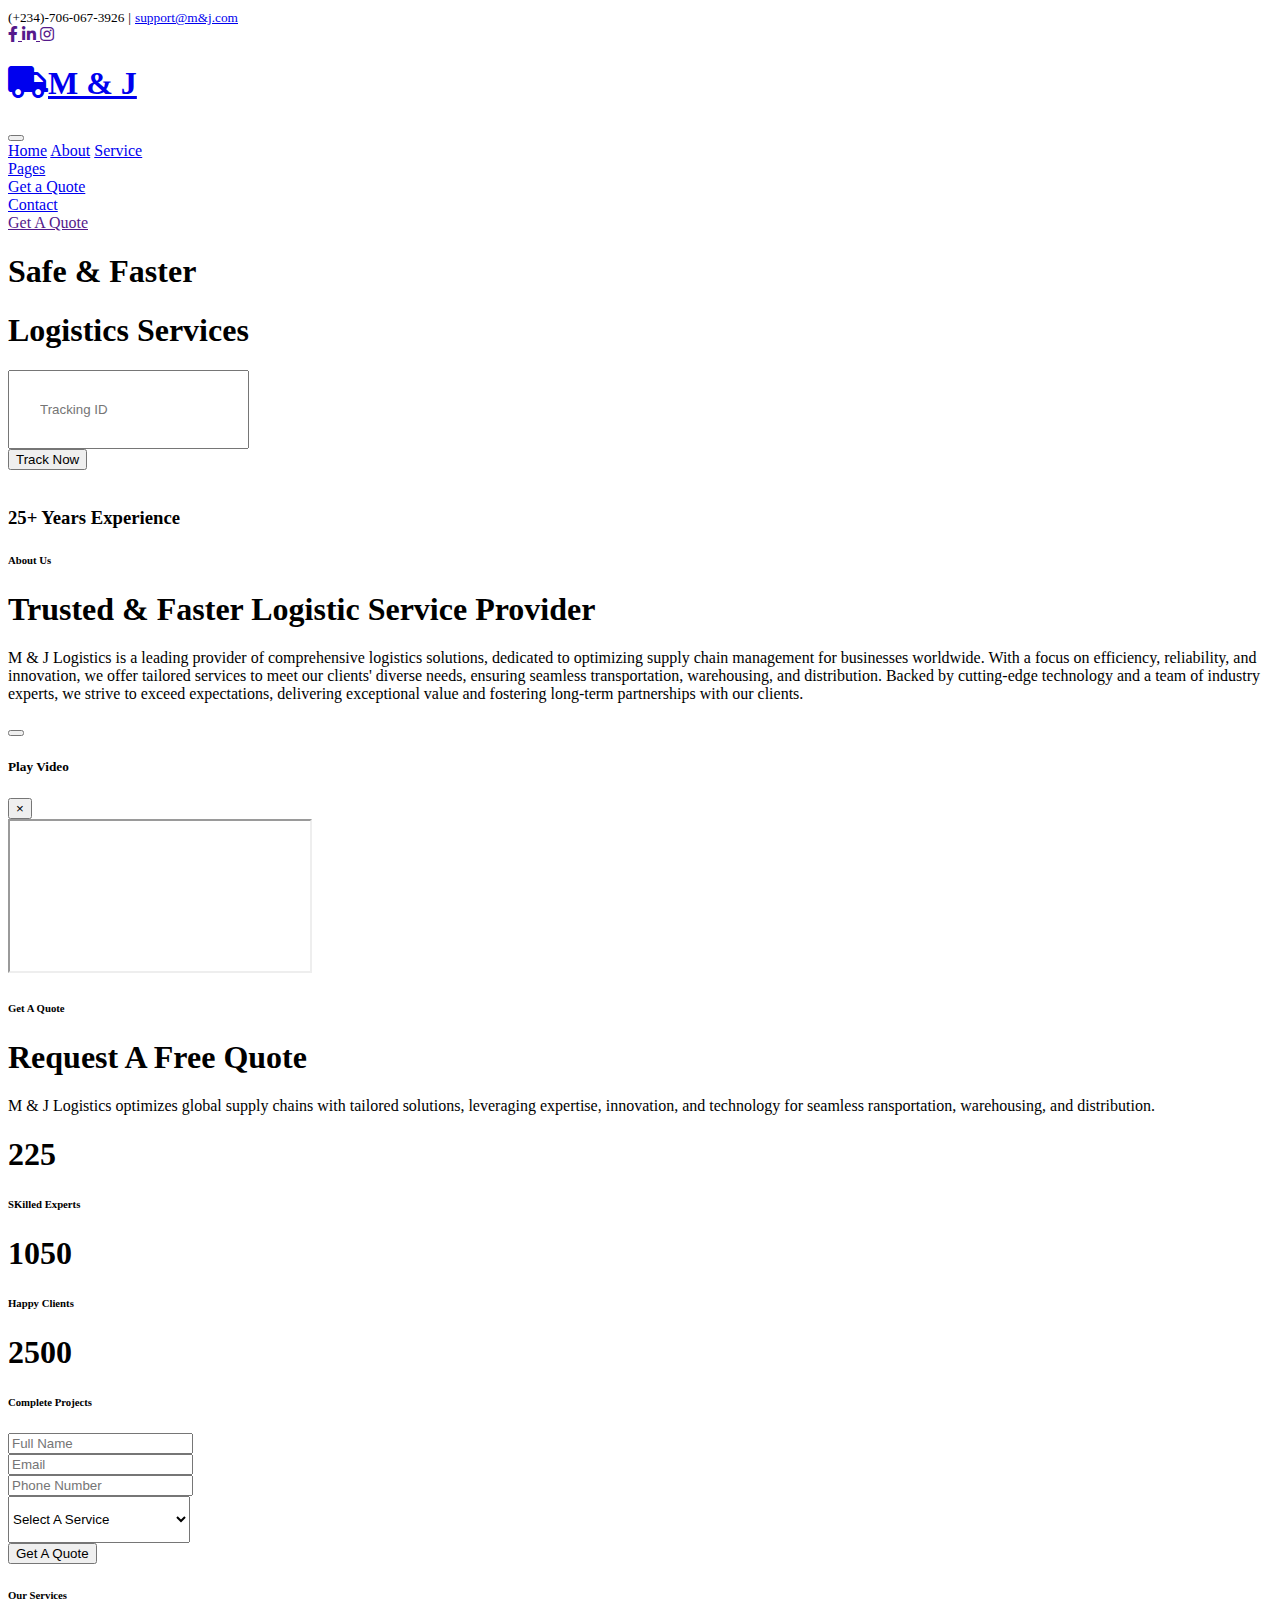
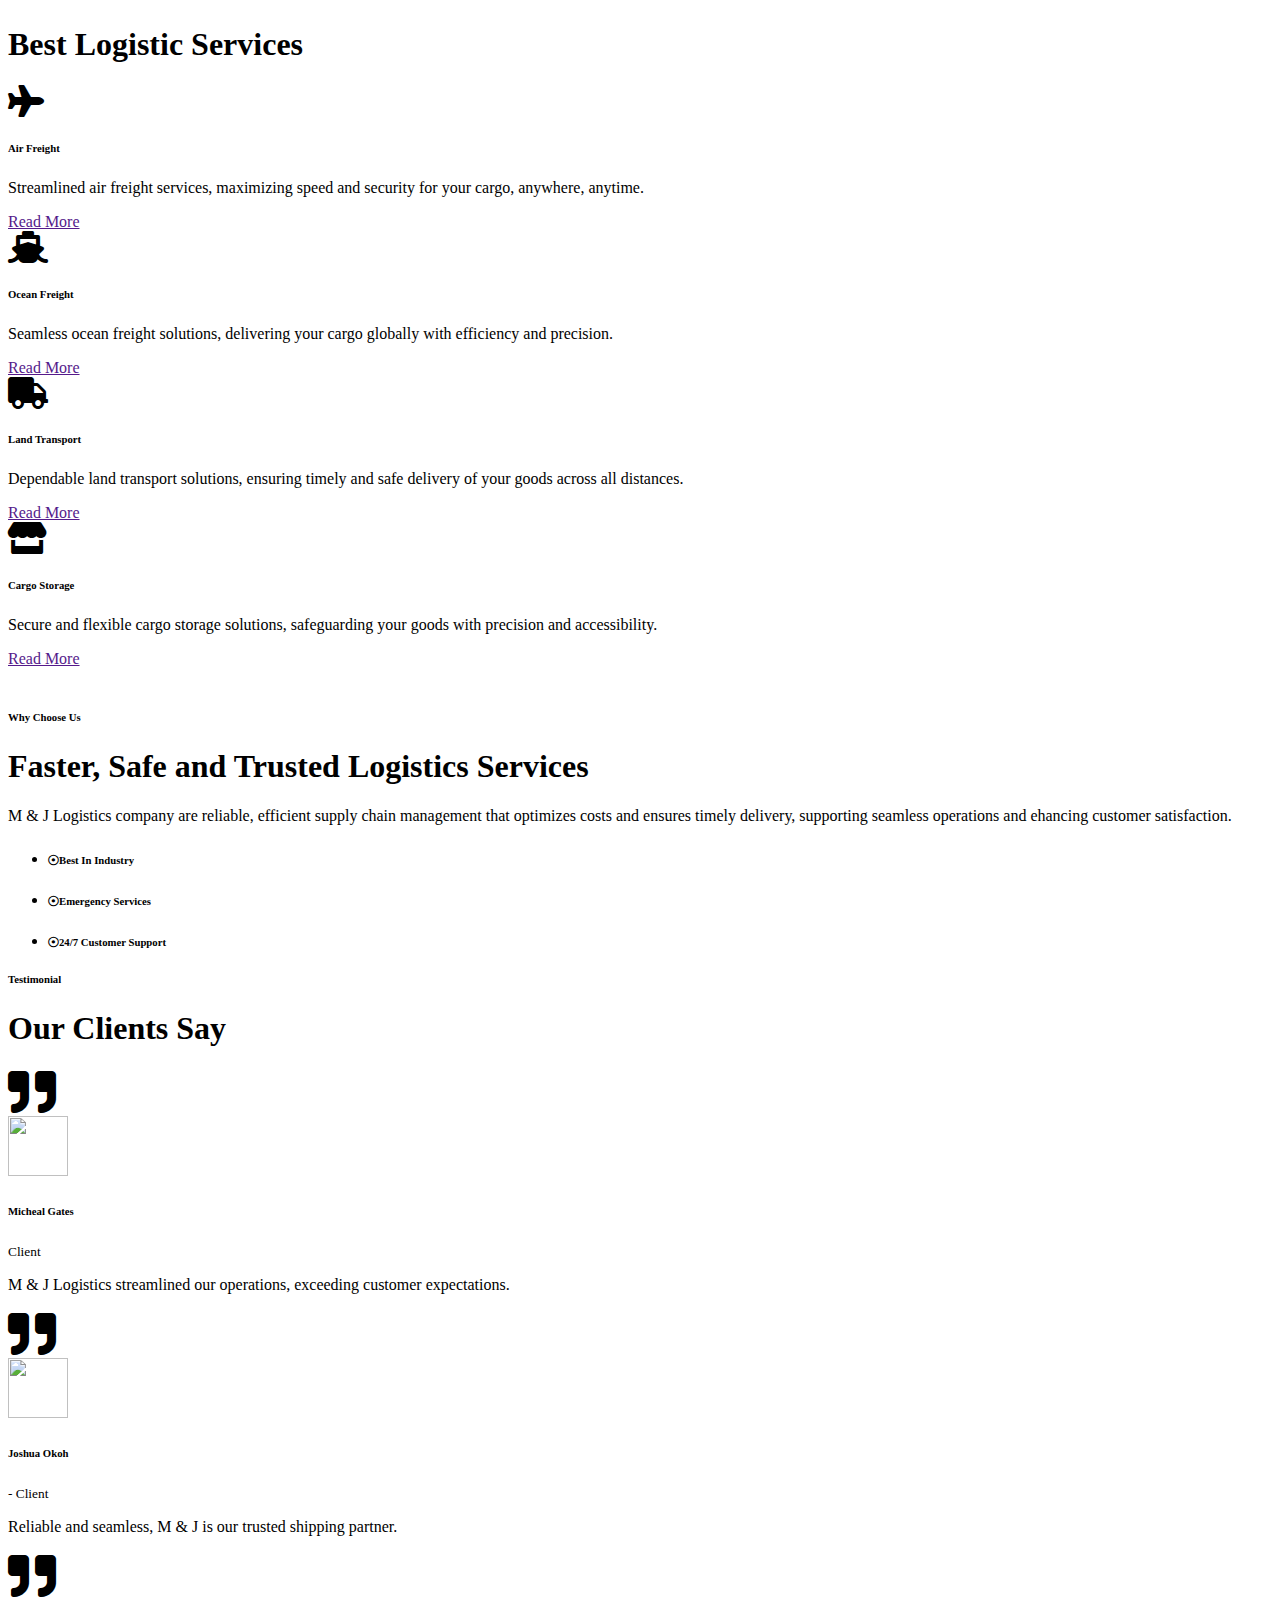
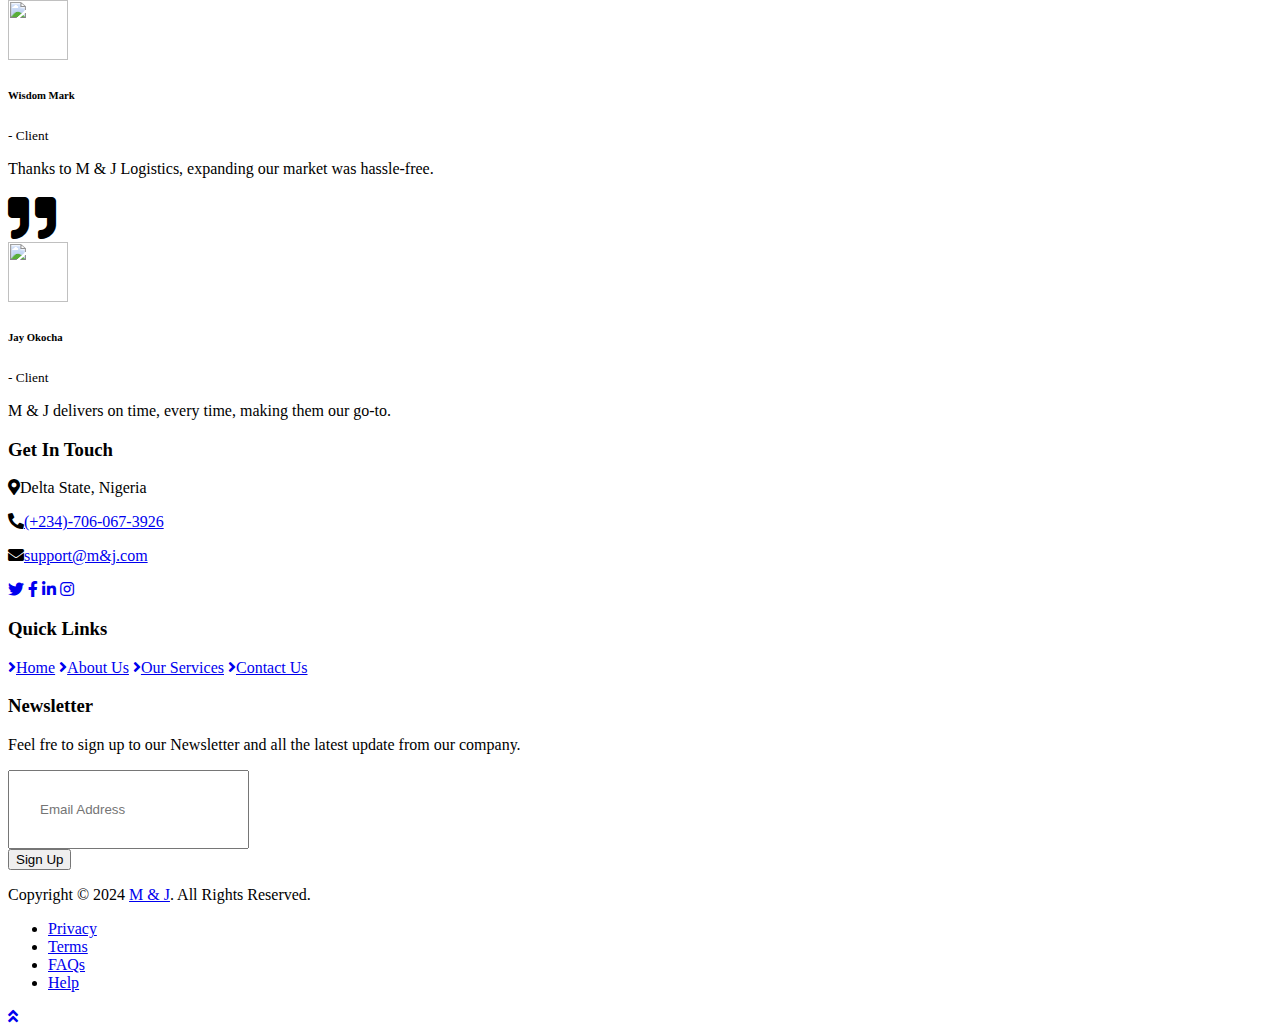
==== index.html @ b2fb5ee5 "Create index.html" ====
<!DOCTYPE html>
<html lang="en">

<head>
    <meta charset="utf-8">
    <title>M & J - Your most reliable Logistics Company</title>
    <meta content="width=device-width, initial-scale=1.0" name="viewport">
    <meta content="Free HTML Templates" name="keywords">
    <meta content="Free HTML Templates" name="description">

    <!-- Favicon -->
    <link href="img/favicon.ico" rel="icon">

    <!-- Google Web Fonts -->
    <link rel="preconnect" href="https://fonts.gstatic.com">
    <link href="https://fonts.googleapis.com/css2?family=Poppins:wght@100;200;300;400;500;600;700;800;900&display=swap" rel="stylesheet">

    <!-- Font Awesome -->
    <link href="https://cdnjs.cloudflare.com/ajax/libs/font-awesome/5.10.0/css/all.min.css" rel="stylesheet">

    <!-- Libraries Stylesheet -->
    <link href="lib/owlcarousel/assets/owl.carousel.min.css" rel="stylesheet">

    <!-- Customized Bootstrap Stylesheet -->
    <link href="css/style.css" rel="stylesheet">
</head>

<body>

    
    <!-- Topbar Start -->
    <div class="container-fluid bg-dark">
        <div class="row py-2 px-lg-5">
            <div class="col-lg-6 text-center text-lg-left mb-2 mb-lg-0">
                <div class="d-inline-flex align-items-center text-white">
                    <small><!--<i class="fa fa-phone-alt mr-2"></i>-->(+234)-706-067-3926</small>
                    <small class="px-3">|</small>
                    <small><!--<i class="fa fa-envelope mr-2"></i>--><a href="mailto:support@m&j.com">support@m&j.com</a></small>
                </div>
            </div>
            <div class="col-lg-6 text-center text-lg-right">
                <div class="d-inline-flex align-items-center">
                    <a class="text-white px-2" href="">
                        <i class="fab fa-facebook-f"></i>
                    </a>
                    <a class="text-white px-2" href="">
                        <i class="fab fa-linkedin-in"></i>
                    </a>
                    <a class="text-white px-2" href="">
                        <i class="fab fa-instagram"></i>
                    </a>
                    <!--<a class="text-white pl-2" href="">
                        <i class="fab fa-youtube"></i>
                    </a>-->
                </div>
            </div>
        </div>
    </div>
    <!-- Topbar End -->






    <!-- Navbar Start -->
    <div class="container-fluid p-0">
        <nav class="navbar navbar-expand-lg bg-light navbar-light py-3 py-lg-0 px-lg-5">
            <a href="index.html" class="navbar-brand ml-lg-3">
                <h1 class="m-0 display-5 text-uppercase text-primary"><i class="fa fa-truck mr-2"></i>M & J</h1>
            </a>
            <button type="button" class="navbar-toggler" data-toggle="collapse" data-target="#navbarCollapse">
                <span class="navbar-toggler-icon"></span>
            </button>
            <div class="collapse navbar-collapse justify-content-between px-lg-3" id="navbarCollapse">
                <div class="navbar-nav m-auto py-0">
                    <a href="index.html" class="nav-item nav-link active">Home</a>
                    <a href="about.html" class="nav-item nav-link">About</a>
                    <a href="service.html" class="nav-item nav-link">Service</a>
                    <div class="nav-item dropdown">
                        <a href="#" class="nav-link dropdown-toggle" data-toggle="dropdown">Pages</a>
                        <div class="dropdown-menu rounded-0 m-0">
                            <a href="quote.html" class="dropdown-item">Get a Quote</a>
                        </div>
                    </div>
                    <a href="contact.html" class="nav-item nav-link">Contact</a>
                </div>
                <a href="" class="btn btn-primary py-2 px-4 d-none d-lg-block">Get A Quote</a>
            </div>
        </nav>
    </div>
    <!-- Navbar End -->







    <!-- Header Start -->
    <div class="jumbotron jumbotron-fluid mb-5">
        <div class="container text-center py-5">
            <h1 class="text-primary mb-4">Safe & Faster</h1>
            <h1 class="text-white display-3 mb-5">Logistics Services</h1>
            <div class="mx-auto" style="width: 100%; max-width: 600px;">
                <div class="input-group">
                    <input type="text" class="form-control border-light" style="padding: 30px;" placeholder="Tracking ID">
                    <div class="input-group-append">
                        <button class="btn btn-primary px-3">Track Now</button>
                    </div>
                </div>
            </div>
        </div>
    </div>
    <!-- Header End -->





    

    <!-- About Start -->
    <div class="container-fluid py-5">
        <div class="container">
            <div class="row align-items-center">
                <div class="col-lg-5 pb-4 pb-lg-0">
                    <img class="img-fluid w-100" src="img/about.jpg" alt="">
                    <div class="bg-primary text-dark text-center p-4">
                        <h3 class="m-0">25+ Years Experience</h3>
                    </div>
                </div>
                <div class="col-lg-7">

                    <h6 class="text-primary text-uppercase font-weight-bold">About Us</h6>

                    <h1 class="mb-4">Trusted & Faster Logistic Service Provider</h1>

                    <p class="mb-4">M & J Logistics is a leading provider of comprehensive 
                        logistics solutions, dedicated to optimizing supply chain management 
                        for businesses worldwide. With a focus on efficiency, reliability, 
                        and innovation, we offer tailored services to meet our clients' 
                        diverse needs, ensuring seamless transportation, warehousing, and 
                        distribution. Backed by cutting-edge technology and a team of industry experts, 
                        we strive to exceed expectations, delivering exceptional value and fostering 
                        long-term partnerships with our clients.</p>

                    <div class="d-flex align-items-center pt-2">
                        <button type="button" class="btn-play" data-toggle="modal"
                            data-src="#" data-target="#videoModal">
                            <span></span>
                        </button>
                        <h5 class="font-weight-bold m-0 ml-4">Play Video</h5>
                    </div>
                    
                </div>
            </div>
        </div>
        <!-- Video Modal -->
        <div class="modal fade" id="videoModal" tabindex="-1" role="dialog" aria-labelledby="exampleModalLabel" aria-hidden="true">
            <div class="modal-dialog" role="document">
                <div class="modal-content">
                    <div class="modal-body">
                        <button type="button" class="close" data-dismiss="modal" aria-label="Close">
                            <span aria-hidden="true">&times;</span>
                        </button>        
                        <!-- 16:9 aspect ratio -->
                        <div class="embed-responsive embed-responsive-16by9">
                            <iframe class="embed-responsive-item" src="" id="video"  allowscriptaccess="always" allow="autoplay"></iframe>
                        </div>
                    </div>
                </div>
            </div>
        </div>
    </div>
    <!-- About End -->






    <!--  Quote Request Start -->
    <div class="container-fluid bg-secondary my-5">
        <div class="container">
            <div class="row align-items-center">
                <div class="col-lg-7 py-5 py-lg-0">
                    <h6 class="text-primary text-uppercase font-weight-bold">Get A Quote</h6>
                    <h1 class="mb-4">Request A Free Quote</h1>
                    <p class="mb-4">M & J Logistics optimizes global supply chains with tailored 
                        solutions, leveraging expertise, innovation, and technology for seamless 
                        ransportation, warehousing, and distribution.</p>
                    <div class="row">
                        <div class="col-sm-4">
                            <h1 class="text-primary mb-2" data-toggle="counter-up">225</h1>
                            <h6 class="font-weight-bold mb-4">SKilled Experts</h6>
                        </div>
                        <div class="col-sm-4">
                            <h1 class="text-primary mb-2" data-toggle="counter-up">1050</h1>
                            <h6 class="font-weight-bold mb-4">Happy Clients</h6>
                        </div>
                        <div class="col-sm-4">
                            <h1 class="text-primary mb-2" data-toggle="counter-up">2500</h1>
                            <h6 class="font-weight-bold mb-4">Complete Projects</h6>
                        </div>
                    </div>
                </div>
                <div class="col-lg-5">
                    <div class="bg-primary py-5 px-4 px-sm-5">
                        <form class="py-5">
                            <div class="form-group">
                                <input type="text" class="form-control border-0 p-4" placeholder="Full Name" required="required" />
                            </div>
                            <div class="form-group">
                                <input type="email" class="form-control border-0 p-4" placeholder="Email" required="required" />
                            </div>
                            <div class="form-group">
                                <input type="number" class="form-control border-0 p-4" placeholder="Phone Number" required="required" />
                            </div>
                            <div class="form-group">
                                <select class="custom-select border-0 px-4" style="height: 47px;">
                                    <option selected>Select A Service</option>
                                    <option value="1">Transportation Managment</option>
                                    <option value="2">Warehousing and Storage</option>
                                    <option value="3">Investory Management </option>
                                    <option value="4">Suplly Chain Consulting</option>
                                    <option value="5">Customer Brokerage</option>
                                    <option value="6">Freight Forwarding</option>
                                    <option value="7">Packaging & Logistics</option>
                                    <option value="8">Technology solutions</option>
                                    
                                </select>
                            </div>
                            <div>
                                <button class="btn btn-dark btn-block border-0 py-3" type="submit">Get A Quote</button>
                            </div>
                        </form>
                    </div>
                </div>
            </div>
        </div>
    </div>
    <!-- Quote Request Start -->







    <!-- Services Start -->
    <div class="container-fluid pt-5">
        <div class="container">
            <div class="text-center pb-2">
                <h6 class="text-primary text-uppercase font-weight-bold">Our Services</h6>
                <h1 class="mb-4">Best Logistic Services</h1>
            </div>
            <div class="row pb-3">
                <div class="col-lg-3 col-md-6 text-center mb-5">
                    <div class="d-flex align-items-center justify-content-center bg-primary mb-4 p-4">
                        <i class="fa fa-2x fa-plane text-dark pr-3"></i>
                        <h6 class="text-white font-weight-medium m-0">Air Freight</h6>
                    </div>
                    <p>Streamlined air freight services, maximizing speed and security for your cargo, anywhere, anytime.</p>
                    <a class="border-bottom text-decoration-none" href="">Read More</a>
                </div>
                <div class="col-lg-3 col-md-6 text-center mb-5">
                    <div class="d-flex align-items-center justify-content-center bg-primary mb-4 p-4">
                        <i class="fa fa-2x fa-ship text-dark pr-3"></i>
                        <h6 class="text-white font-weight-medium m-0">Ocean Freight</h6>
                    </div>
                    <p>Seamless ocean freight solutions, delivering your cargo globally with efficiency and precision.</p>
                    <a class="border-bottom text-decoration-none" href="">Read More</a>
                </div>
                <div class="col-lg-3 col-md-6 text-center mb-5">
                    <div class="d-flex align-items-center justify-content-center bg-primary mb-4 p-4">
                        <i class="fa fa-2x fa-truck text-dark pr-3"></i>
                        <h6 class="text-white font-weight-medium m-0">Land Transport</h6>
                    </div>
                    <p>Dependable land transport solutions, ensuring timely and safe delivery of your goods across all distances.</p>
                    <a class="border-bottom text-decoration-none" href="">Read More</a>
                </div>
                <div class="col-lg-3 col-md-6 text-center mb-5">
                    <div class="d-flex align-items-center justify-content-center bg-primary mb-4 p-4">
                        <i class="fa fa-2x fa-store text-dark pr-3"></i>
                        <h6 class="text-white font-weight-medium m-0">Cargo Storage</h6>
                    </div>
                    <p>Secure and flexible cargo storage solutions, safeguarding your goods with precision and accessibility.</p>
                    <a class="border-bottom text-decoration-none" href="">Read More</a>
                </div>
            </div>
        </div>
    </div>
    <!-- Services End -->






    <!-- Features Start -->
    <div class="container-fluid bg-secondary my-5">
        <div class="container">
            <div class="row align-items-center">
                <div class="col-lg-5">
                    <img class="img-fluid w-100" src="img/feature.jpg" alt="">
                </div>
                <div class="col-lg-7 py-5 py-lg-0">
                    <h6 class="text-primary text-uppercase font-weight-bold">Why Choose Us</h6>
                    <h1 class="mb-4">Faster, Safe and Trusted Logistics Services</h1>
                    <p class="mb-4"> M & J Logistics company are reliable, efficient supply chain management that
                        optimizes costs and ensures timely delivery, supporting seamless operations and ehancing customer 
                        satisfaction.
                    </p>
                    <ul class="list-inline">
                        <li><h6><i class="far fa-dot-circle text-primary mr-3"></i>Best In Industry</h6>
                        <li><h6><i class="far fa-dot-circle text-primary mr-3"></i>Emergency Services</h6></li>
                        <li><h6><i class="far fa-dot-circle text-primary mr-3"></i>24/7 Customer Support</h6></li>
                    </ul>
                    <!--<a href="#" class="btn btn-primary mt-3 py-2 px-4">Learn More</a>-->
                </div>
            </div>
        </div>
    </div>
    <!-- Features End -->






    <!-- Testimonial Start -->
    <div class="container-fluid py-5">
        <div class="container">
            <div class="text-center pb-2">
                <h6 class="text-primary text-uppercase font-weight-bold">Testimonial</h6>
                <h1 class="mb-4">Our Clients Say</h1>
            </div>
            <div class="owl-carousel testimonial-carousel">
                <div class="position-relative bg-secondary p-4">
                    <i class="fa fa-3x fa-quote-right text-primary position-absolute" style="top: -6px; right: 0;"></i>
                    <div class="d-flex align-items-center mb-3">
                        <img class="img-fluid rounded-circle" src="img/testimonial-1.jpg" style="width: 60px; height: 60px;" alt="">
                        <div class="ml-3">
                            <h6 class="font-weight-semi-bold m-0">Micheal Gates</h6>
                            <small>Client</small>
                        </div>
                    </div>
                    <p class="m-0">M & J Logistics streamlined our operations, exceeding customer expectations.</p>
                </div>
                <div class="position-relative bg-secondary p-4">
                    <i class="fa fa-3x fa-quote-right text-primary position-absolute" style="top: -6px; right: 0;"></i>
                    <div class="d-flex align-items-center mb-3">
                        <img class="img-fluid rounded-circle" src="img/testimonial-2.jpg" style="width: 60px; height: 60px;" alt="">
                        <div class="ml-3">
                            <h6 class="font-weight-semi-bold m-0">Joshua Okoh</h6>
                            <small>- Client</small>
                        </div>
                    </div>
                    <p class="m-0">Reliable and seamless, M & J is our trusted shipping partner.</p>
                </div>
                <div class="position-relative bg-secondary p-4">
                    <i class="fa fa-3x fa-quote-right text-primary position-absolute" style="top: -6px; right: 0;"></i>
                    <div class="d-flex align-items-center mb-3">
                        <img class="img-fluid rounded-circle" src="img/testimonial-3.jpg" style="width: 60px; height: 60px;" alt="">
                        <div class="ml-3">
                            <h6 class="font-weight-semi-bold m-0">Wisdom Mark</h6>
                            <small>- Client</small>
                        </div>
                    </div>
                    <p class="m-0">Thanks to M & J Logistics, expanding our market was hassle-free.</p>
                </div>
                <div class="position-relative bg-secondary p-4">
                    <i class="fa fa-3x fa-quote-right text-primary position-absolute" style="top: -6px; right: 0;"></i>
                    <div class="d-flex align-items-center mb-3">
                        <img class="img-fluid rounded-circle" src="img/testimonial-4.jpg" style="width: 60px; height: 60px;" alt="">
                        <div class="ml-3">
                            <h6 class="font-weight-semi-bold m-0">Jay Okocha</h6>
                            <small>- Client</small>
                        </div>
                    </div>
                    <p class="m-0">M & J delivers on time, every time, making them our go-to.</p>
                </div>
            </div>
        </div>
    </div>
    <!-- Testimonial End -->







    <!-- Footer Start -->
    <div class="container-fluid bg-dark text-white mt-5 py-5 px-sm-3 px-md-5">
        <div class="row pt-5">
            <div class="col-lg-7 col-md-6">
                <div class="row">
                    <div class="col-md-6 mb-5">
                        <h3 class="text-primary mb-4">Get In Touch</h3>
                        <p><i class="fa fa-map-marker-alt mr-2"></i>Delta State, Nigeria</p>
                        <p><i class="fa fa-phone-alt mr-2"></i><a href="tel:(+234)-706-067-3926">(+234)-706-067-3926</a></p>
                        <p><i class="fa fa-envelope mr-2"></i><a href="mailto:support@m&j.com">support@m&j.com</a></p>
                        <div class="d-flex justify-content-start mt-4">
                            <a class="btn btn-outline-light btn-social mr-2" href="#"><i class="fab fa-twitter"></i></a>
                            <a class="btn btn-outline-light btn-social mr-2" href="#"><i class="fab fa-facebook-f"></i></a>
                            <a class="btn btn-outline-light btn-social mr-2" href="#"><i class="fab fa-linkedin-in"></i></a>
                            <a class="btn btn-outline-light btn-social" href="#"><i class="fab fa-instagram"></i></a>
                        </div>
                    </div>
                    <div class="col-md-6 mb-5">
                        <h3 class="text-primary mb-4">Quick Links</h3>
                        <div class="d-flex flex-column justify-content-start">
                            <a class="text-white mb-2" href="index.html"><i class="fa fa-angle-right mr-2"></i>Home</a>
                            <a class="text-white mb-2" href="about.html"><i class="fa fa-angle-right mr-2"></i>About Us</a>
                            <a class="text-white mb-2" href="service.html"><i class="fa fa-angle-right mr-2"></i>Our Services</a>
                            <a class="text-white" href="contact.html"><i class="fa fa-angle-right mr-2"></i>Contact Us</a>
                        </div>
                    </div>
                </div>
            </div>
            <div class="col-lg-5 col-md-6 mb-5">
                <h3 class="text-primary mb-4">Newsletter</h3>
                <p>Feel fre to sign up to our Newsletter and all the latest update from our company.</p>
                <div class="w-100">
                    <div class="input-group">
                        <input type="text" class="form-control border-light" style="padding: 30px;" placeholder="Email Address">
                        <div class="input-group-append">
                            <button class="btn btn-primary px-4">Sign Up</button>
                        </div>
                    </div>
                </div>
            </div>
        </div>
    </div>

    <div class="container-fluid bg-dark text-white border-top py-4 px-sm-3 px-md-5" style="border-color: #3E3E4E !important;">
        <div class="row">
            <div class="col-lg-6 text-center text-md-left mb-3 mb-md-0">
                <p class="m-0 text-white">Copyright &copy; 2024 <a href="index.html">M & J</a>. All Rights Reserved. 
                </p>
            </div>
            <div class="col-lg-6 text-center text-md-right">
                <ul class="nav d-inline-flex">
                    <li class="nav-item">
                        <a class="nav-link text-white py-0" href="#">Privacy</a>
                    </li>
                    <li class="nav-item">
                        <a class="nav-link text-white py-0" href="#">Terms</a>
                    </li>
                    <li class="nav-item">
                        <a class="nav-link text-white py-0" href="#">FAQs</a>
                    </li>
                    <li class="nav-item">
                        <a class="nav-link text-white py-0" href="#">Help</a>
                    </li>
                </ul>
            </div>
        </div>
    </div>
    <!-- Footer End -->









    <!-- Back to Top -->
    <a href="#" class="btn btn-lg btn-primary back-to-top"><i class="fa fa-angle-double-up"></i></a>


    <!-- JavaScript Libraries -->
    <script src="https://code.jquery.com/jquery-3.4.1.min.js"></script>
    <script src="https://stackpath.bootstrapcdn.com/bootstrap/4.4.1/js/bootstrap.bundle.min.js"></script>
    <script src="lib/easing/easing.min.js"></script>
    <script src="lib/waypoints/waypoints.min.js"></script>
    <script src="lib/counterup/counterup.min.js"></script>
    <script src="lib/owlcarousel/owl.carousel.min.js"></script>

    <!-- Contact Javascript File -->
    <script src="mail/jqBootstrapValidation.min.js"></script>
    <script src="mail/contact.js"></script>

    <!-- Template Javascript -->
    <script src="js/main.js"></script>
</body>

</html>
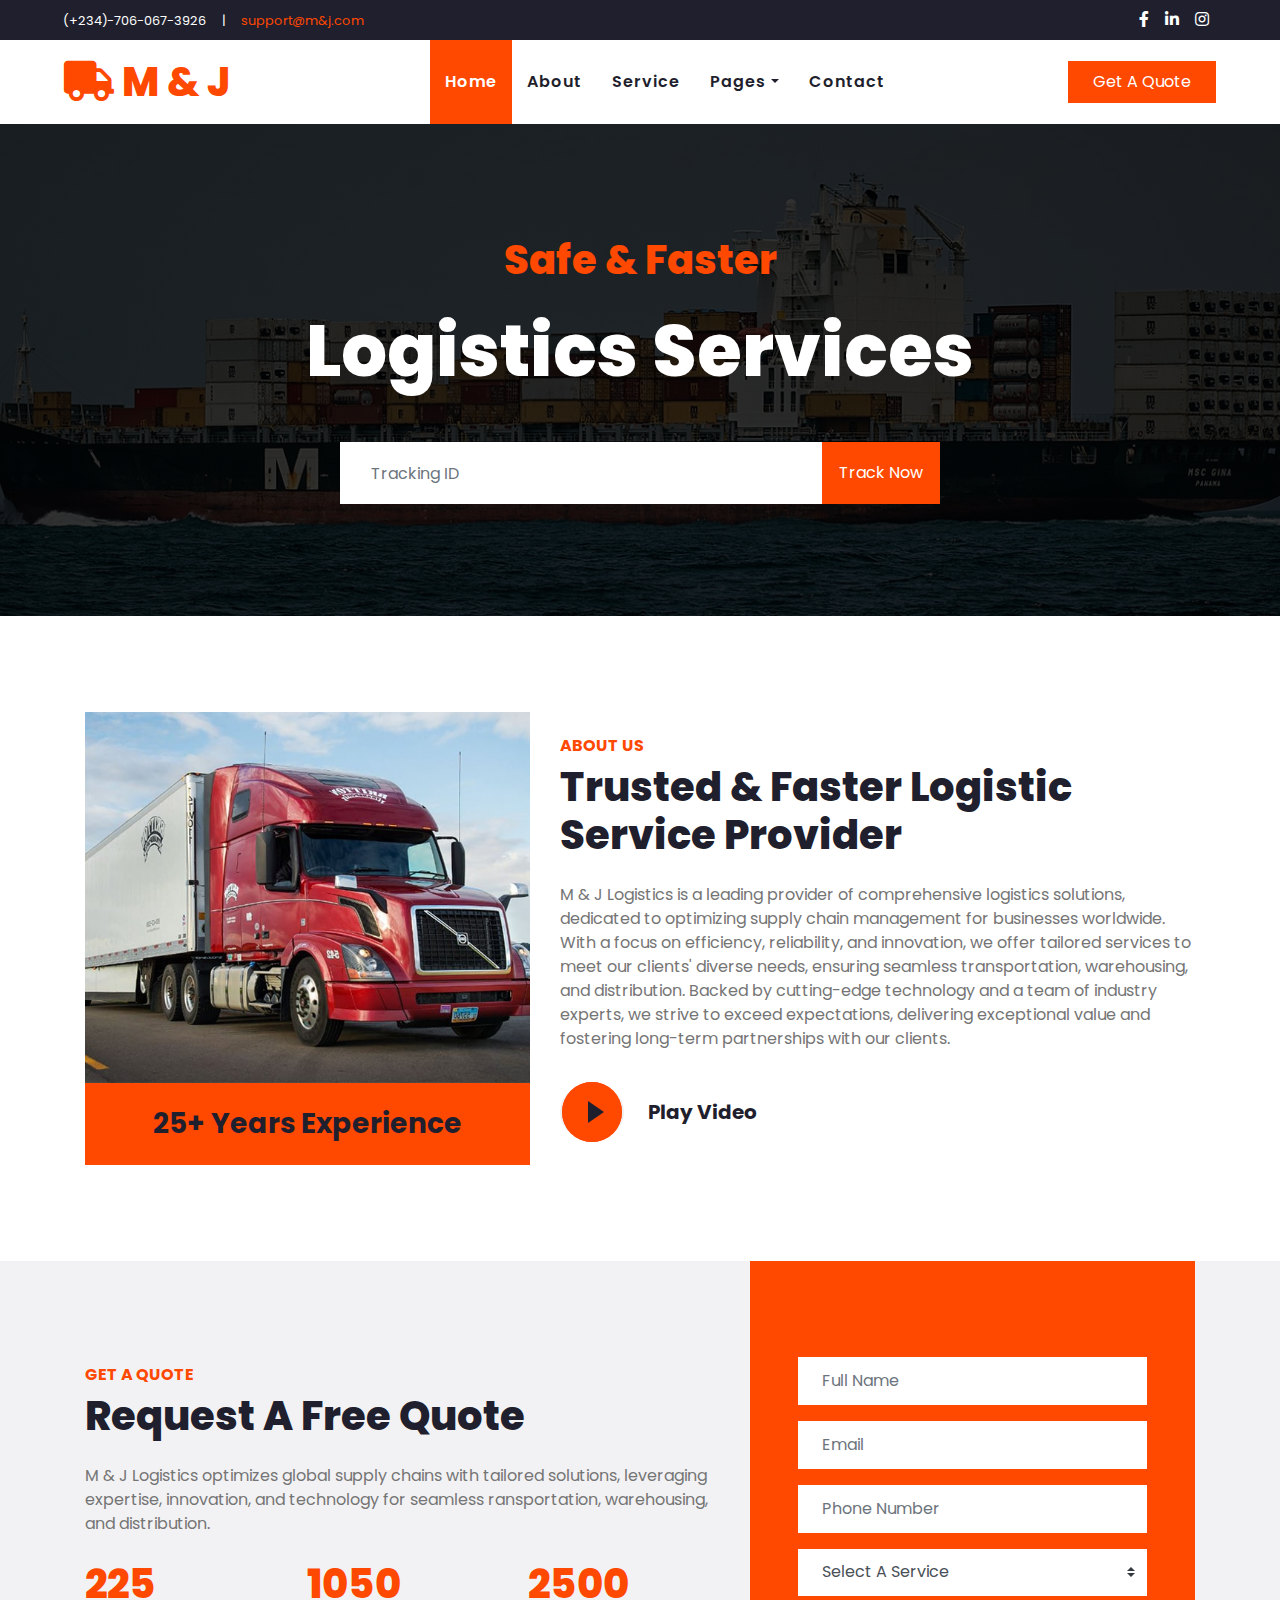
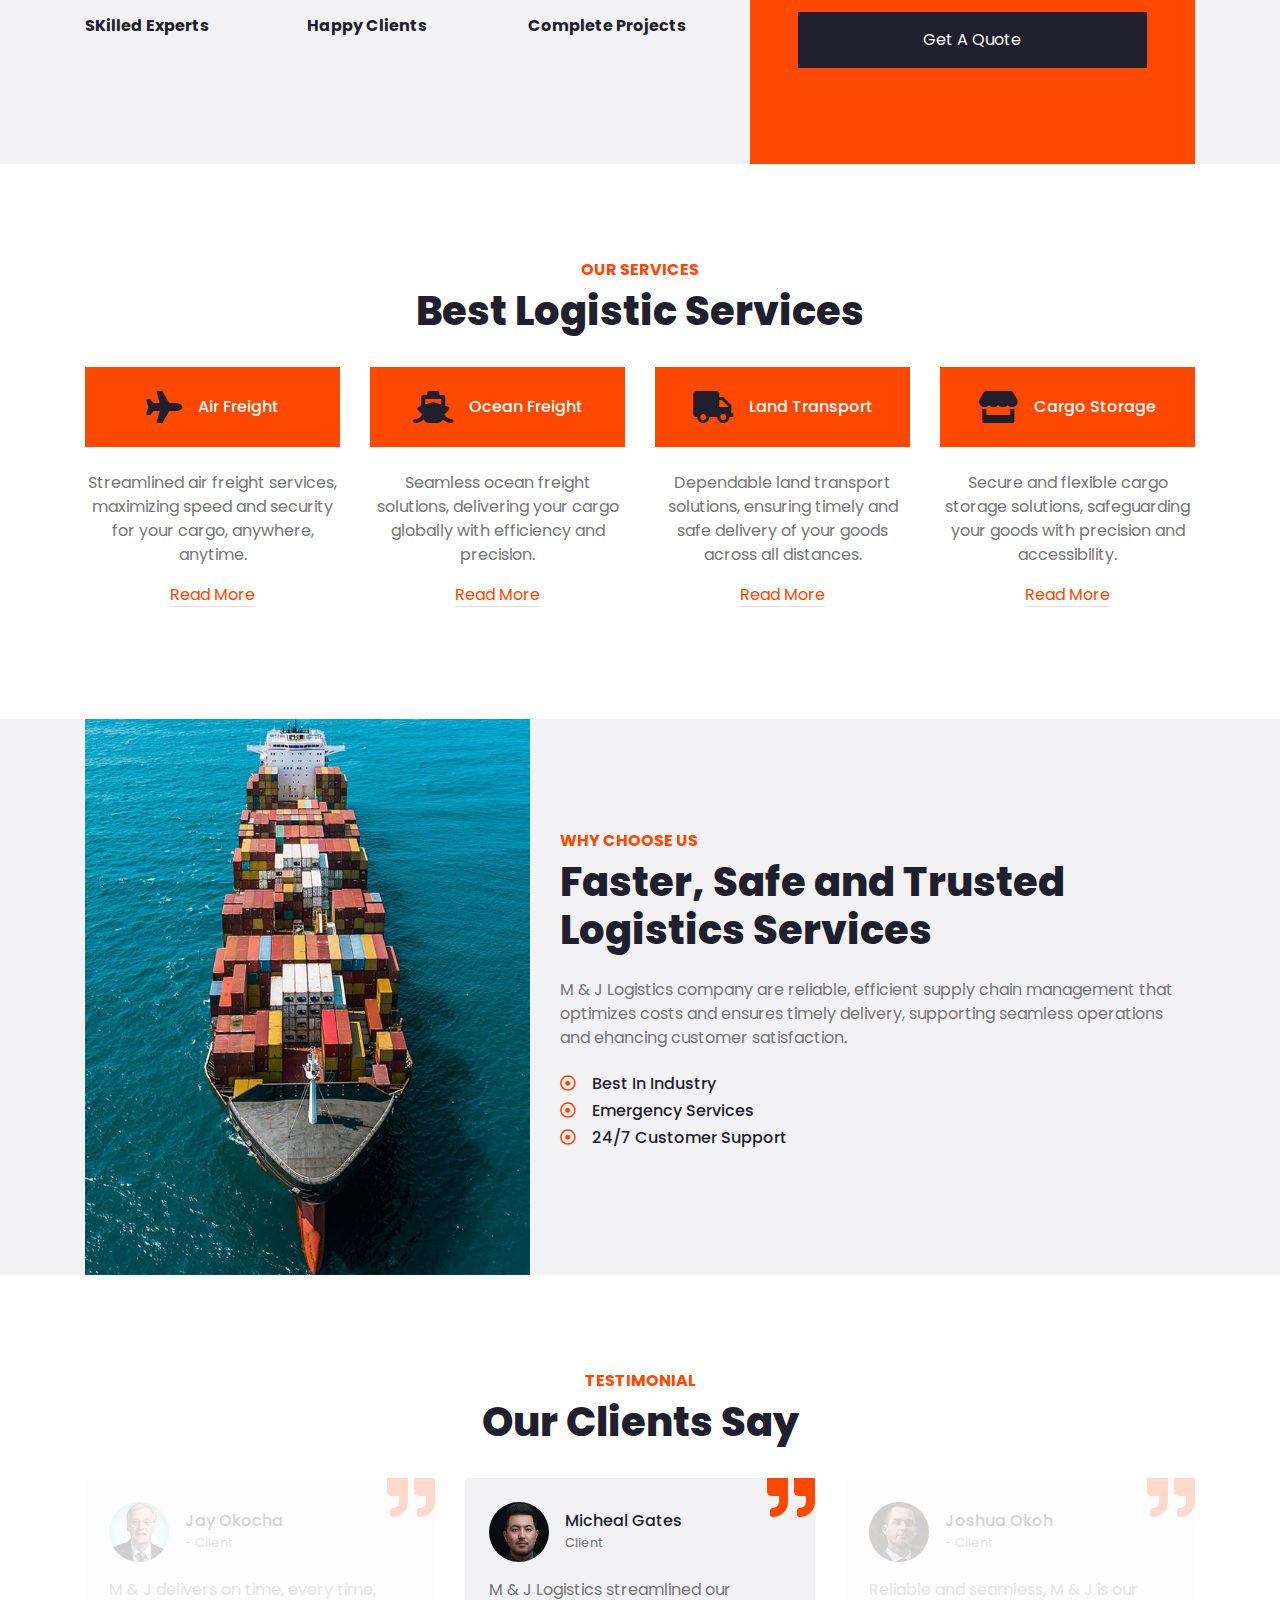
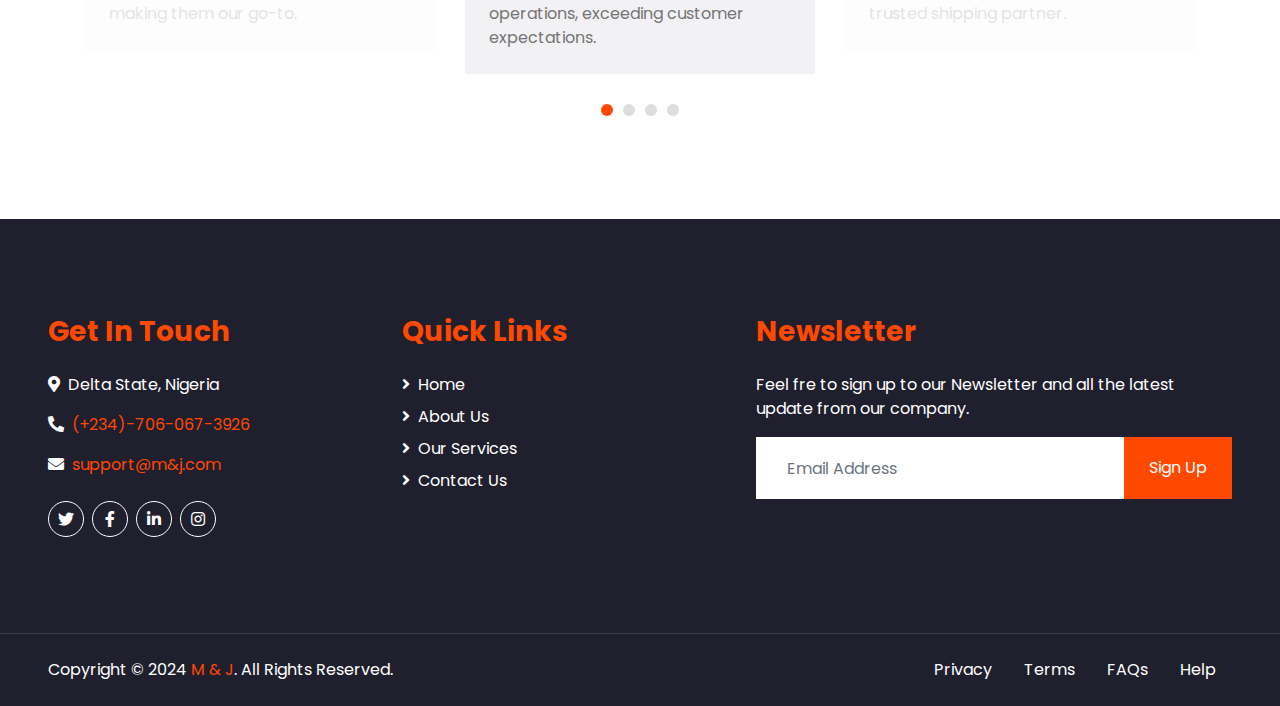
==== commit 380ac0cc: "Update index.html" ====
--- a/index.html
+++ b/index.html
@@ -5,8 +5,8 @@
     <meta charset="utf-8">
     <title>M & J - Your most reliable Logistics Company</title>
     <meta content="width=device-width, initial-scale=1.0" name="viewport">
-    <meta content="Free HTML Templates" name="keywords">
-    <meta content="Free HTML Templates" name="description">
+    <meta content="Reliable Logistics Company" name="keywords">
+    <meta content="Reliable Logistics Company" name="description">
 
     <!-- Favicon -->
     <link href="img/favicon.ico" rel="icon">
--- a/css/style.css
+++ b/css/style.css
@@ -0,0 +1,9699 @@
+:root {
+  --blue: #007bff;
+  --indigo: #6610f2;
+  --purple: #6f42c1;
+  --pink: #e83e8c;
+  --red: #dc3545;
+  --orange: #fd7e14;
+  --yellow: #ffc107;
+  --green: #28a745;
+  --teal: #20c997;
+  --cyan: #17a2b8;
+  --white: #fff;
+  --gray: #6c757d;
+  --gray-dark: #343a40;
+  --primary: #FF4800;
+  --secondary: #F2F2F4;
+  --success: #28a745;
+  --info: #17a2b8;
+  --warning: #ffc107;
+  --danger: #dc3545;
+  --light: #FFFFFF;
+  --dark: #1F1F2E;
+  --breakpoint-xs: 0;
+  --breakpoint-sm: 576px;
+  --breakpoint-md: 768px;
+  --breakpoint-lg: 992px;
+  --breakpoint-xl: 1200px;
+  --font-family-sans-serif: "Poppins", sans-serif;
+  --font-family-monospace: SFMono-Regular, Menlo, Monaco, Consolas, "Liberation Mono", "Courier New", monospace;
+}
+
+*,
+*::before,
+*::after {
+  box-sizing: border-box;
+}
+
+html {
+  font-family: sans-serif;
+  line-height: 1.15;
+  -webkit-text-size-adjust: 100%;
+  -webkit-tap-highlight-color: rgba(0, 0, 0, 0);
+}
+
+article, aside, figcaption, figure, footer, header, hgroup, main, nav, section {
+  display: block;
+}
+
+body {
+  margin: 0;
+  font-family: "Poppins", sans-serif;
+  font-size: 1rem;
+  font-weight: 400;
+  line-height: 1.5;
+  color: #757575;
+  text-align: left;
+  background-color: #fff;
+}
+
+[tabindex="-1"]:focus:not(:focus-visible) {
+  outline: 0 !important;
+}
+
+hr {
+  box-sizing: content-box;
+  height: 0;
+  overflow: visible;
+}
+
+h1, h2, h3, h4, h5, h6 {
+  margin-top: 0;
+  margin-bottom: 0.5rem;
+}
+
+p {
+  margin-top: 0;
+  margin-bottom: 1rem;
+}
+
+abbr[title],
+abbr[data-original-title] {
+  text-decoration: underline;
+  text-decoration: underline dotted;
+  cursor: help;
+  border-bottom: 0;
+  text-decoration-skip-ink: none;
+}
+
+address {
+  margin-bottom: 1rem;
+  font-style: normal;
+  line-height: inherit;
+}
+
+ol,
+ul,
+dl {
+  margin-top: 0;
+  margin-bottom: 1rem;
+}
+
+ol ol,
+ul ul,
+ol ul,
+ul ol {
+  margin-bottom: 0;
+}
+
+dt {
+  font-weight: 700;
+}
+
+dd {
+  margin-bottom: .5rem;
+  margin-left: 0;
+}
+
+blockquote {
+  margin: 0 0 1rem;
+}
+
+b,
+strong {
+  font-weight: bolder;
+}
+
+small {
+  font-size: 80%;
+}
+
+sub,
+sup {
+  position: relative;
+  font-size: 75%;
+  line-height: 0;
+  vertical-align: baseline;
+}
+
+sub {
+  bottom: -.25em;
+}
+
+sup {
+  top: -.5em;
+}
+
+a {
+  color: #FF4800;
+  text-decoration: none;
+  background-color: transparent;
+}
+
+a:hover {
+  color: #b33200;
+  text-decoration: underline;
+}
+
+a:not([href]):not([class]) {
+  color: inherit;
+  text-decoration: none;
+}
+
+a:not([href]):not([class]):hover {
+  color: inherit;
+  text-decoration: none;
+}
+
+pre,
+code,
+kbd,
+samp {
+  font-family: SFMono-Regular, Menlo, Monaco, Consolas, "Liberation Mono", "Courier New", monospace;
+  font-size: 1em;
+}
+
+pre {
+  margin-top: 0;
+  margin-bottom: 1rem;
+  overflow: auto;
+  -ms-overflow-style: scrollbar;
+}
+
+figure {
+  margin: 0 0 1rem;
+}
+
+img {
+  vertical-align: middle;
+  border-style: none;
+}
+
+svg {
+  overflow: hidden;
+  vertical-align: middle;
+}
+
+table {
+  border-collapse: collapse;
+}
+
+caption {
+  padding-top: 0.75rem;
+  padding-bottom: 0.75rem;
+  color: #6c757d;
+  text-align: left;
+  caption-side: bottom;
+}
+
+th {
+  text-align: inherit;
+  text-align: -webkit-match-parent;
+}
+
+label {
+  display: inline-block;
+  margin-bottom: 0.5rem;
+}
+
+button {
+  border-radius: 0;
+}
+
+button:focus {
+  outline: 1px dotted;
+  outline: 5px auto -webkit-focus-ring-color;
+}
+
+input,
+button,
+select,
+optgroup,
+textarea {
+  margin: 0;
+  font-family: inherit;
+  font-size: inherit;
+  line-height: inherit;
+}
+
+button,
+input {
+  overflow: visible;
+}
+
+button,
+select {
+  text-transform: none;
+}
+
+[role="button"] {
+  cursor: pointer;
+}
+
+select {
+  word-wrap: normal;
+}
+
+button,
+[type="button"],
+[type="reset"],
+[type="submit"] {
+  -webkit-appearance: button;
+}
+
+button:not(:disabled),
+[type="button"]:not(:disabled),
+[type="reset"]:not(:disabled),
+[type="submit"]:not(:disabled) {
+  cursor: pointer;
+}
+
+button::-moz-focus-inner,
+[type="button"]::-moz-focus-inner,
+[type="reset"]::-moz-focus-inner,
+[type="submit"]::-moz-focus-inner {
+  padding: 0;
+  border-style: none;
+}
+
+input[type="radio"],
+input[type="checkbox"] {
+  box-sizing: border-box;
+  padding: 0;
+}
+
+textarea {
+  overflow: auto;
+  resize: vertical;
+}
+
+fieldset {
+  min-width: 0;
+  padding: 0;
+  margin: 0;
+  border: 0;
+}
+
+legend {
+  display: block;
+  width: 100%;
+  max-width: 100%;
+  padding: 0;
+  margin-bottom: .5rem;
+  font-size: 1.5rem;
+  line-height: inherit;
+  color: inherit;
+  white-space: normal;
+}
+
+@media (max-width: 1200px) {
+  legend {
+    font-size: calc(1.275rem + 0.3vw) ;
+  }
+}
+
+progress {
+  vertical-align: baseline;
+}
+
+[type="number"]::-webkit-inner-spin-button,
+[type="number"]::-webkit-outer-spin-button {
+  height: auto;
+}
+
+[type="search"] {
+  outline-offset: -2px;
+  -webkit-appearance: none;
+}
+
+[type="search"]::-webkit-search-decoration {
+  -webkit-appearance: none;
+}
+
+::-webkit-file-upload-button {
+  font: inherit;
+  -webkit-appearance: button;
+}
+
+output {
+  display: inline-block;
+}
+
+summary {
+  display: list-item;
+  cursor: pointer;
+}
+
+template {
+  display: none;
+}
+
+[hidden] {
+  display: none !important;
+}
+
+h1, h2, h3, h4, h5, h6,
+.h1, .h2, .h3, .h4, .h5, .h6 {
+  margin-bottom: 0.5rem;
+  font-weight: 500;
+  line-height: 1.2;
+  color: #1F1F2E;
+}
+
+h1, .h1 {
+  font-size: 2.5rem;
+}
+
+@media (max-width: 1200px) {
+  h1, .h1 {
+    font-size: calc(1.375rem + 1.5vw) ;
+  }
+}
+
+h2, .h2 {
+  font-size: 2rem;
+}
+
+@media (max-width: 1200px) {
+  h2, .h2 {
+    font-size: calc(1.325rem + 0.9vw) ;
+  }
+}
+
+h3, .h3 {
+  font-size: 1.75rem;
+}
+
+@media (max-width: 1200px) {
+  h3, .h3 {
+    font-size: calc(1.3rem + 0.6vw) ;
+  }
+}
+
+h4, .h4 {
+  font-size: 1.5rem;
+}
+
+@media (max-width: 1200px) {
+  h4, .h4 {
+    font-size: calc(1.275rem + 0.3vw) ;
+  }
+}
+
+h5, .h5 {
+  font-size: 1.25rem;
+}
+
+h6, .h6 {
+  font-size: 1rem;
+}
+
+.lead {
+  font-size: 1.25rem;
+  font-weight: 300;
+}
+
+.display-1 {
+  font-size: 6rem;
+  font-weight: 300;
+  line-height: 1.2;
+}
+
+@media (max-width: 1200px) {
+  .display-1 {
+    font-size: calc(1.725rem + 5.7vw) ;
+  }
+}
+
+.display-2 {
+  font-size: 5.5rem;
+  font-weight: 300;
+  line-height: 1.2;
+}
+
+@media (max-width: 1200px) {
+  .display-2 {
+    font-size: calc(1.675rem + 5.1vw) ;
+  }
+}
+
+.display-3 {
+  font-size: 4.5rem;
+  font-weight: 300;
+  line-height: 1.2;
+}
+
+@media (max-width: 1200px) {
+  .display-3 {
+    font-size: calc(1.575rem + 3.9vw) ;
+  }
+}
+
+.display-4 {
+  font-size: 3.5rem;
+  font-weight: 300;
+  line-height: 1.2;
+}
+
+@media (max-width: 1200px) {
+  .display-4 {
+    font-size: calc(1.475rem + 2.7vw) ;
+  }
+}
+
+hr {
+  margin-top: 1rem;
+  margin-bottom: 1rem;
+  border: 0;
+  border-top: 1px solid rgba(0, 0, 0, 0.1);
+}
+
+small,
+.small {
+  font-size: 80%;
+  font-weight: 400;
+}
+
+mark,
+.mark {
+  padding: 0.2em;
+  background-color: #fcf8e3;
+}
+
+.list-unstyled {
+  padding-left: 0;
+  list-style: none;
+}
+
+.list-inline {
+  padding-left: 0;
+  list-style: none;
+}
+
+.list-inline-item {
+  display: inline-block;
+}
+
+.list-inline-item:not(:last-child) {
+  margin-right: 0.5rem;
+}
+
+.initialism {
+  font-size: 90%;
+  text-transform: uppercase;
+}
+
+.blockquote {
+  margin-bottom: 1rem;
+  font-size: 1.25rem;
+}
+
+.blockquote-footer {
+  display: block;
+  font-size: 80%;
+  color: #6c757d;
+}
+
+.blockquote-footer::before {
+  content: "\2014\00A0";
+}
+
+.img-fluid {
+  max-width: 100%;
+  height: auto;
+}
+
+.img-thumbnail {
+  padding: 0.25rem;
+  background-color: #fff;
+  border: 1px solid #dee2e6;
+  max-width: 100%;
+  height: auto;
+}
+
+.figure {
+  display: inline-block;
+}
+
+.figure-img {
+  margin-bottom: 0.5rem;
+  line-height: 1;
+}
+
+.figure-caption {
+  font-size: 90%;
+  color: #6c757d;
+}
+
+code {
+  font-size: 87.5%;
+  color: #e83e8c;
+  word-wrap: break-word;
+}
+
+a > code {
+  color: inherit;
+}
+
+kbd {
+  padding: 0.2rem 0.4rem;
+  font-size: 87.5%;
+  color: #fff;
+  background-color: #212529;
+}
+
+kbd kbd {
+  padding: 0;
+  font-size: 100%;
+  font-weight: 700;
+}
+
+pre {
+  display: block;
+  font-size: 87.5%;
+  color: #212529;
+}
+
+pre code {
+  font-size: inherit;
+  color: inherit;
+  word-break: normal;
+}
+
+.pre-scrollable {
+  max-height: 340px;
+  overflow-y: scroll;
+}
+
+.container,
+.container-fluid,
+.container-sm,
+.container-md,
+.container-lg,
+.container-xl {
+  width: 100%;
+  padding-right: 15px;
+  padding-left: 15px;
+  margin-right: auto;
+  margin-left: auto;
+}
+
+@media (min-width: 576px) {
+  .container, .container-sm {
+    max-width: 540px;
+  }
+}
+
+@media (min-width: 768px) {
+  .container, .container-sm, .container-md {
+    max-width: 720px;
+  }
+}
+
+@media (min-width: 992px) {
+  .container, .container-sm, .container-md, .container-lg {
+    max-width: 960px;
+  }
+}
+
+@media (min-width: 1200px) {
+  .container, .container-sm, .container-md, .container-lg, .container-xl {
+    max-width: 1140px;
+  }
+}
+
+.row {
+  display: flex;
+  flex-wrap: wrap;
+  margin-right: -15px;
+  margin-left: -15px;
+}
+
+.no-gutters {
+  margin-right: 0;
+  margin-left: 0;
+}
+
+.no-gutters > .col,
+.no-gutters > [class*="col-"] {
+  padding-right: 0;
+  padding-left: 0;
+}
+
+.col-1, .col-2, .col-3, .col-4, .col-5, .col-6, .col-7, .col-8, .col-9, .col-10, .col-11, .col-12, .col,
+.col-auto, .col-sm-1, .col-sm-2, .col-sm-3, .col-sm-4, .col-sm-5, .col-sm-6, .col-sm-7, .col-sm-8, .col-sm-9, .col-sm-10, .col-sm-11, .col-sm-12, .col-sm,
+.col-sm-auto, .col-md-1, .col-md-2, .col-md-3, .col-md-4, .col-md-5, .col-md-6, .col-md-7, .col-md-8, .col-md-9, .col-md-10, .col-md-11, .col-md-12, .col-md,
+.col-md-auto, .col-lg-1, .col-lg-2, .col-lg-3, .col-lg-4, .col-lg-5, .col-lg-6, .col-lg-7, .col-lg-8, .col-lg-9, .col-lg-10, .col-lg-11, .col-lg-12, .col-lg,
+.col-lg-auto, .col-xl-1, .col-xl-2, .col-xl-3, .col-xl-4, .col-xl-5, .col-xl-6, .col-xl-7, .col-xl-8, .col-xl-9, .col-xl-10, .col-xl-11, .col-xl-12, .col-xl,
+.col-xl-auto {
+  position: relative;
+  width: 100%;
+  padding-right: 15px;
+  padding-left: 15px;
+}
+
+.col {
+  flex-basis: 0;
+  flex-grow: 1;
+  max-width: 100%;
+}
+
+.row-cols-1 > * {
+  flex: 0 0 100%;
+  max-width: 100%;
+}
+
+.row-cols-2 > * {
+  flex: 0 0 50%;
+  max-width: 50%;
+}
+
+.row-cols-3 > * {
+  flex: 0 0 33.33333%;
+  max-width: 33.33333%;
+}
+
+.row-cols-4 > * {
+  flex: 0 0 25%;
+  max-width: 25%;
+}
+
+.row-cols-5 > * {
+  flex: 0 0 20%;
+  max-width: 20%;
+}
+
+.row-cols-6 > * {
+  flex: 0 0 16.66667%;
+  max-width: 16.66667%;
+}
+
+.col-auto {
+  flex: 0 0 auto;
+  width: auto;
+  max-width: 100%;
+}
+
+.col-1 {
+  flex: 0 0 8.33333%;
+  max-width: 8.33333%;
+}
+
+.col-2 {
+  flex: 0 0 16.66667%;
+  max-width: 16.66667%;
+}
+
+.col-3 {
+  flex: 0 0 25%;
+  max-width: 25%;
+}
+
+.col-4 {
+  flex: 0 0 33.33333%;
+  max-width: 33.33333%;
+}
+
+.col-5 {
+  flex: 0 0 41.66667%;
+  max-width: 41.66667%;
+}
+
+.col-6 {
+  flex: 0 0 50%;
+  max-width: 50%;
+}
+
+.col-7 {
+  flex: 0 0 58.33333%;
+  max-width: 58.33333%;
+}
+
+.col-8 {
+  flex: 0 0 66.66667%;
+  max-width: 66.66667%;
+}
+
+.col-9 {
+  flex: 0 0 75%;
+  max-width: 75%;
+}
+
+.col-10 {
+  flex: 0 0 83.33333%;
+  max-width: 83.33333%;
+}
+
+.col-11 {
+  flex: 0 0 91.66667%;
+  max-width: 91.66667%;
+}
+
+.col-12 {
+  flex: 0 0 100%;
+  max-width: 100%;
+}
+
+.order-first {
+  order: -1;
+}
+
+.order-last {
+  order: 13;
+}
+
+.order-0 {
+  order: 0;
+}
+
+.order-1 {
+  order: 1;
+}
+
+.order-2 {
+  order: 2;
+}
+
+.order-3 {
+  order: 3;
+}
+
+.order-4 {
+  order: 4;
+}
+
+.order-5 {
+  order: 5;
+}
+
+.order-6 {
+  order: 6;
+}
+
+.order-7 {
+  order: 7;
+}
+
+.order-8 {
+  order: 8;
+}
+
+.order-9 {
+  order: 9;
+}
+
+.order-10 {
+  order: 10;
+}
+
+.order-11 {
+  order: 11;
+}
+
+.order-12 {
+  order: 12;
+}
+
+.offset-1 {
+  margin-left: 8.33333%;
+}
+
+.offset-2 {
+  margin-left: 16.66667%;
+}
+
+.offset-3 {
+  margin-left: 25%;
+}
+
+.offset-4 {
+  margin-left: 33.33333%;
+}
+
+.offset-5 {
+  margin-left: 41.66667%;
+}
+
+.offset-6 {
+  margin-left: 50%;
+}
+
+.offset-7 {
+  margin-left: 58.33333%;
+}
+
+.offset-8 {
+  margin-left: 66.66667%;
+}
+
+.offset-9 {
+  margin-left: 75%;
+}
+
+.offset-10 {
+  margin-left: 83.33333%;
+}
+
+.offset-11 {
+  margin-left: 91.66667%;
+}
+
+@media (min-width: 576px) {
+  .col-sm {
+    flex-basis: 0;
+    flex-grow: 1;
+    max-width: 100%;
+  }
+  .row-cols-sm-1 > * {
+    flex: 0 0 100%;
+    max-width: 100%;
+  }
+  .row-cols-sm-2 > * {
+    flex: 0 0 50%;
+    max-width: 50%;
+  }
+  .row-cols-sm-3 > * {
+    flex: 0 0 33.33333%;
+    max-width: 33.33333%;
+  }
+  .row-cols-sm-4 > * {
+    flex: 0 0 25%;
+    max-width: 25%;
+  }
+  .row-cols-sm-5 > * {
+    flex: 0 0 20%;
+    max-width: 20%;
+  }
+  .row-cols-sm-6 > * {
+    flex: 0 0 16.66667%;
+    max-width: 16.66667%;
+  }
+  .col-sm-auto {
+    flex: 0 0 auto;
+    width: auto;
+    max-width: 100%;
+  }
+  .col-sm-1 {
+    flex: 0 0 8.33333%;
+    max-width: 8.33333%;
+  }
+  .col-sm-2 {
+    flex: 0 0 16.66667%;
+    max-width: 16.66667%;
+  }
+  .col-sm-3 {
+    flex: 0 0 25%;
+    max-width: 25%;
+  }
+  .col-sm-4 {
+    flex: 0 0 33.33333%;
+    max-width: 33.33333%;
+  }
+  .col-sm-5 {
+    flex: 0 0 41.66667%;
+    max-width: 41.66667%;
+  }
+  .col-sm-6 {
+    flex: 0 0 50%;
+    max-width: 50%;
+  }
+  .col-sm-7 {
+    flex: 0 0 58.33333%;
+    max-width: 58.33333%;
+  }
+  .col-sm-8 {
+    flex: 0 0 66.66667%;
+    max-width: 66.66667%;
+  }
+  .col-sm-9 {
+    flex: 0 0 75%;
+    max-width: 75%;
+  }
+  .col-sm-10 {
+    flex: 0 0 83.33333%;
+    max-width: 83.33333%;
+  }
+  .col-sm-11 {
+    flex: 0 0 91.66667%;
+    max-width: 91.66667%;
+  }
+  .col-sm-12 {
+    flex: 0 0 100%;
+    max-width: 100%;
+  }
+  .order-sm-first {
+    order: -1;
+  }
+  .order-sm-last {
+    order: 13;
+  }
+  .order-sm-0 {
+    order: 0;
+  }
+  .order-sm-1 {
+    order: 1;
+  }
+  .order-sm-2 {
+    order: 2;
+  }
+  .order-sm-3 {
+    order: 3;
+  }
+  .order-sm-4 {
+    order: 4;
+  }
+  .order-sm-5 {
+    order: 5;
+  }
+  .order-sm-6 {
+    order: 6;
+  }
+  .order-sm-7 {
+    order: 7;
+  }
+  .order-sm-8 {
+    order: 8;
+  }
+  .order-sm-9 {
+    order: 9;
+  }
+  .order-sm-10 {
+    order: 10;
+  }
+  .order-sm-11 {
+    order: 11;
+  }
+  .order-sm-12 {
+    order: 12;
+  }
+  .offset-sm-0 {
+    margin-left: 0;
+  }
+  .offset-sm-1 {
+    margin-left: 8.33333%;
+  }
+  .offset-sm-2 {
+    margin-left: 16.66667%;
+  }
+  .offset-sm-3 {
+    margin-left: 25%;
+  }
+  .offset-sm-4 {
+    margin-left: 33.33333%;
+  }
+  .offset-sm-5 {
+    margin-left: 41.66667%;
+  }
+  .offset-sm-6 {
+    margin-left: 50%;
+  }
+  .offset-sm-7 {
+    margin-left: 58.33333%;
+  }
+  .offset-sm-8 {
+    margin-left: 66.66667%;
+  }
+  .offset-sm-9 {
+    margin-left: 75%;
+  }
+  .offset-sm-10 {
+    margin-left: 83.33333%;
+  }
+  .offset-sm-11 {
+    margin-left: 91.66667%;
+  }
+}
+
+@media (min-width: 768px) {
+  .col-md {
+    flex-basis: 0;
+    flex-grow: 1;
+    max-width: 100%;
+  }
+  .row-cols-md-1 > * {
+    flex: 0 0 100%;
+    max-width: 100%;
+  }
+  .row-cols-md-2 > * {
+    flex: 0 0 50%;
+    max-width: 50%;
+  }
+  .row-cols-md-3 > * {
+    flex: 0 0 33.33333%;
+    max-width: 33.33333%;
+  }
+  .row-cols-md-4 > * {
+    flex: 0 0 25%;
+    max-width: 25%;
+  }
+  .row-cols-md-5 > * {
+    flex: 0 0 20%;
+    max-width: 20%;
+  }
+  .row-cols-md-6 > * {
+    flex: 0 0 16.66667%;
+    max-width: 16.66667%;
+  }
+  .col-md-auto {
+    flex: 0 0 auto;
+    width: auto;
+    max-width: 100%;
+  }
+  .col-md-1 {
+    flex: 0 0 8.33333%;
+    max-width: 8.33333%;
+  }
+  .col-md-2 {
+    flex: 0 0 16.66667%;
+    max-width: 16.66667%;
+  }
+  .col-md-3 {
+    flex: 0 0 25%;
+    max-width: 25%;
+  }
+  .col-md-4 {
+    flex: 0 0 33.33333%;
+    max-width: 33.33333%;
+  }
+  .col-md-5 {
+    flex: 0 0 41.66667%;
+    max-width: 41.66667%;
+  }
+  .col-md-6 {
+    flex: 0 0 50%;
+    max-width: 50%;
+  }
+  .col-md-7 {
+    flex: 0 0 58.33333%;
+    max-width: 58.33333%;
+  }
+  .col-md-8 {
+    flex: 0 0 66.66667%;
+    max-width: 66.66667%;
+  }
+  .col-md-9 {
+    flex: 0 0 75%;
+    max-width: 75%;
+  }
+  .col-md-10 {
+    flex: 0 0 83.33333%;
+    max-width: 83.33333%;
+  }
+  .col-md-11 {
+    flex: 0 0 91.66667%;
+    max-width: 91.66667%;
+  }
+  .col-md-12 {
+    flex: 0 0 100%;
+    max-width: 100%;
+  }
+  .order-md-first {
+    order: -1;
+  }
+  .order-md-last {
+    order: 13;
+  }
+  .order-md-0 {
+    order: 0;
+  }
+  .order-md-1 {
+    order: 1;
+  }
+  .order-md-2 {
+    order: 2;
+  }
+  .order-md-3 {
+    order: 3;
+  }
+  .order-md-4 {
+    order: 4;
+  }
+  .order-md-5 {
+    order: 5;
+  }
+  .order-md-6 {
+    order: 6;
+  }
+  .order-md-7 {
+    order: 7;
+  }
+  .order-md-8 {
+    order: 8;
+  }
+  .order-md-9 {
+    order: 9;
+  }
+  .order-md-10 {
+    order: 10;
+  }
+  .order-md-11 {
+    order: 11;
+  }
+  .order-md-12 {
+    order: 12;
+  }
+  .offset-md-0 {
+    margin-left: 0;
+  }
+  .offset-md-1 {
+    margin-left: 8.33333%;
+  }
+  .offset-md-2 {
+    margin-left: 16.66667%;
+  }
+  .offset-md-3 {
+    margin-left: 25%;
+  }
+  .offset-md-4 {
+    margin-left: 33.33333%;
+  }
+  .offset-md-5 {
+    margin-left: 41.66667%;
+  }
+  .offset-md-6 {
+    margin-left: 50%;
+  }
+  .offset-md-7 {
+    margin-left: 58.33333%;
+  }
+  .offset-md-8 {
+    margin-left: 66.66667%;
+  }
+  .offset-md-9 {
+    margin-left: 75%;
+  }
+  .offset-md-10 {
+    margin-left: 83.33333%;
+  }
+  .offset-md-11 {
+    margin-left: 91.66667%;
+  }
+}
+
+@media (min-width: 992px) {
+  .col-lg {
+    flex-basis: 0;
+    flex-grow: 1;
+    max-width: 100%;
+  }
+  .row-cols-lg-1 > * {
+    flex: 0 0 100%;
+    max-width: 100%;
+  }
+  .row-cols-lg-2 > * {
+    flex: 0 0 50%;
+    max-width: 50%;
+  }
+  .row-cols-lg-3 > * {
+    flex: 0 0 33.33333%;
+    max-width: 33.33333%;
+  }
+  .row-cols-lg-4 > * {
+    flex: 0 0 25%;
+    max-width: 25%;
+  }
+  .row-cols-lg-5 > * {
+    flex: 0 0 20%;
+    max-width: 20%;
+  }
+  .row-cols-lg-6 > * {
+    flex: 0 0 16.66667%;
+    max-width: 16.66667%;
+  }
+  .col-lg-auto {
+    flex: 0 0 auto;
+    width: auto;
+    max-width: 100%;
+  }
+  .col-lg-1 {
+    flex: 0 0 8.33333%;
+    max-width: 8.33333%;
+  }
+  .col-lg-2 {
+    flex: 0 0 16.66667%;
+    max-width: 16.66667%;
+  }
+  .col-lg-3 {
+    flex: 0 0 25%;
+    max-width: 25%;
+  }
+  .col-lg-4 {
+    flex: 0 0 33.33333%;
+    max-width: 33.33333%;
+  }
+  .col-lg-5 {
+    flex: 0 0 41.66667%;
+    max-width: 41.66667%;
+  }
+  .col-lg-6 {
+    flex: 0 0 50%;
+    max-width: 50%;
+  }
+  .col-lg-7 {
+    flex: 0 0 58.33333%;
+    max-width: 58.33333%;
+  }
+  .col-lg-8 {
+    flex: 0 0 66.66667%;
+    max-width: 66.66667%;
+  }
+  .col-lg-9 {
+    flex: 0 0 75%;
+    max-width: 75%;
+  }
+  .col-lg-10 {
+    flex: 0 0 83.33333%;
+    max-width: 83.33333%;
+  }
+  .col-lg-11 {
+    flex: 0 0 91.66667%;
+    max-width: 91.66667%;
+  }
+  .col-lg-12 {
+    flex: 0 0 100%;
+    max-width: 100%;
+  }
+  .order-lg-first {
+    order: -1;
+  }
+  .order-lg-last {
+    order: 13;
+  }
+  .order-lg-0 {
+    order: 0;
+  }
+  .order-lg-1 {
+    order: 1;
+  }
+  .order-lg-2 {
+    order: 2;
+  }
+  .order-lg-3 {
+    order: 3;
+  }
+  .order-lg-4 {
+    order: 4;
+  }
+  .order-lg-5 {
+    order: 5;
+  }
+  .order-lg-6 {
+    order: 6;
+  }
+  .order-lg-7 {
+    order: 7;
+  }
+  .order-lg-8 {
+    order: 8;
+  }
+  .order-lg-9 {
+    order: 9;
+  }
+  .order-lg-10 {
+    order: 10;
+  }
+  .order-lg-11 {
+    order: 11;
+  }
+  .order-lg-12 {
+    order: 12;
+  }
+  .offset-lg-0 {
+    margin-left: 0;
+  }
+  .offset-lg-1 {
+    margin-left: 8.33333%;
+  }
+  .offset-lg-2 {
+    margin-left: 16.66667%;
+  }
+  .offset-lg-3 {
+    margin-left: 25%;
+  }
+  .offset-lg-4 {
+    margin-left: 33.33333%;
+  }
+  .offset-lg-5 {
+    margin-left: 41.66667%;
+  }
+  .offset-lg-6 {
+    margin-left: 50%;
+  }
+  .offset-lg-7 {
+    margin-left: 58.33333%;
+  }
+  .offset-lg-8 {
+    margin-left: 66.66667%;
+  }
+  .offset-lg-9 {
+    margin-left: 75%;
+  }
+  .offset-lg-10 {
+    margin-left: 83.33333%;
+  }
+  .offset-lg-11 {
+    margin-left: 91.66667%;
+  }
+}
+
+@media (min-width: 1200px) {
+  .col-xl {
+    flex-basis: 0;
+    flex-grow: 1;
+    max-width: 100%;
+  }
+  .row-cols-xl-1 > * {
+    flex: 0 0 100%;
+    max-width: 100%;
+  }
+  .row-cols-xl-2 > * {
+    flex: 0 0 50%;
+    max-width: 50%;
+  }
+  .row-cols-xl-3 > * {
+    flex: 0 0 33.33333%;
+    max-width: 33.33333%;
+  }
+  .row-cols-xl-4 > * {
+    flex: 0 0 25%;
+    max-width: 25%;
+  }
+  .row-cols-xl-5 > * {
+    flex: 0 0 20%;
+    max-width: 20%;
+  }
+  .row-cols-xl-6 > * {
+    flex: 0 0 16.66667%;
+    max-width: 16.66667%;
+  }
+  .col-xl-auto {
+    flex: 0 0 auto;
+    width: auto;
+    max-width: 100%;
+  }
+  .col-xl-1 {
+    flex: 0 0 8.33333%;
+    max-width: 8.33333%;
+  }
+  .col-xl-2 {
+    flex: 0 0 16.66667%;
+    max-width: 16.66667%;
+  }
+  .col-xl-3 {
+    flex: 0 0 25%;
+    max-width: 25%;
+  }
+  .col-xl-4 {
+    flex: 0 0 33.33333%;
+    max-width: 33.33333%;
+  }
+  .col-xl-5 {
+    flex: 0 0 41.66667%;
+    max-width: 41.66667%;
+  }
+  .col-xl-6 {
+    flex: 0 0 50%;
+    max-width: 50%;
+  }
+  .col-xl-7 {
+    flex: 0 0 58.33333%;
+    max-width: 58.33333%;
+  }
+  .col-xl-8 {
+    flex: 0 0 66.66667%;
+    max-width: 66.66667%;
+  }
+  .col-xl-9 {
+    flex: 0 0 75%;
+    max-width: 75%;
+  }
+  .col-xl-10 {
+    flex: 0 0 83.33333%;
+    max-width: 83.33333%;
+  }
+  .col-xl-11 {
+    flex: 0 0 91.66667%;
+    max-width: 91.66667%;
+  }
+  .col-xl-12 {
+    flex: 0 0 100%;
+    max-width: 100%;
+  }
+  .order-xl-first {
+    order: -1;
+  }
+  .order-xl-last {
+    order: 13;
+  }
+  .order-xl-0 {
+    order: 0;
+  }
+  .order-xl-1 {
+    order: 1;
+  }
+  .order-xl-2 {
+    order: 2;
+  }
+  .order-xl-3 {
+    order: 3;
+  }
+  .order-xl-4 {
+    order: 4;
+  }
+  .order-xl-5 {
+    order: 5;
+  }
+  .order-xl-6 {
+    order: 6;
+  }
+  .order-xl-7 {
+    order: 7;
+  }
+  .order-xl-8 {
+    order: 8;
+  }
+  .order-xl-9 {
+    order: 9;
+  }
+  .order-xl-10 {
+    order: 10;
+  }
+  .order-xl-11 {
+    order: 11;
+  }
+  .order-xl-12 {
+    order: 12;
+  }
+  .offset-xl-0 {
+    margin-left: 0;
+  }
+  .offset-xl-1 {
+    margin-left: 8.33333%;
+  }
+  .offset-xl-2 {
+    margin-left: 16.66667%;
+  }
+  .offset-xl-3 {
+    margin-left: 25%;
+  }
+  .offset-xl-4 {
+    margin-left: 33.33333%;
+  }
+  .offset-xl-5 {
+    margin-left: 41.66667%;
+  }
+  .offset-xl-6 {
+    margin-left: 50%;
+  }
+  .offset-xl-7 {
+    margin-left: 58.33333%;
+  }
+  .offset-xl-8 {
+    margin-left: 66.66667%;
+  }
+  .offset-xl-9 {
+    margin-left: 75%;
+  }
+  .offset-xl-10 {
+    margin-left: 83.33333%;
+  }
+  .offset-xl-11 {
+    margin-left: 91.66667%;
+  }
+}
+
+.table {
+  width: 100%;
+  margin-bottom: 1rem;
+  color: #757575;
+}
+
+.table th,
+.table td {
+  padding: 0.75rem;
+  vertical-align: top;
+  border-top: 1px solid #dee2e6;
+}
+
+.table thead th {
+  vertical-align: bottom;
+  border-bottom: 2px solid #dee2e6;
+}
+
+.table tbody + tbody {
+  border-top: 2px solid #dee2e6;
+}
+
+.table-sm th,
+.table-sm td {
+  padding: 0.3rem;
+}
+
+.table-bordered {
+  border: 1px solid #dee2e6;
+}
+
+.table-bordered th,
+.table-bordered td {
+  border: 1px solid #dee2e6;
+}
+
+.table-bordered thead th,
+.table-bordered thead td {
+  border-bottom-width: 2px;
+}
+
+.table-borderless th,
+.table-borderless td,
+.table-borderless thead th,
+.table-borderless tbody + tbody {
+  border: 0;
+}
+
+.table-striped tbody tr:nth-of-type(odd) {
+  background-color: rgba(0, 0, 0, 0.05);
+}
+
+.table-hover tbody tr:hover {
+  color: #757575;
+  background-color: rgba(0, 0, 0, 0.075);
+}
+
+.table-primary,
+.table-primary > th,
+.table-primary > td {
+  background-color: #ffccb8;
+}
+
+.table-primary th,
+.table-primary td,
+.table-primary thead th,
+.table-primary tbody + tbody {
+  border-color: lightsalmon;
+}
+
+.table-hover .table-primary:hover {
+  background-color: #ffba9f;
+}
+
+.table-hover .table-primary:hover > td,
+.table-hover .table-primary:hover > th {
+  background-color: #ffba9f;
+}
+
+.table-secondary,
+.table-secondary > th,
+.table-secondary > td {
+  background-color: #fbfbfc;
+}
+
+.table-secondary th,
+.table-secondary td,
+.table-secondary thead th,
+.table-secondary tbody + tbody {
+  border-color: #f8f8f9;
+}
+
+.table-hover .table-secondary:hover {
+  background-color: #ececf1;
+}
+
+.table-hover .table-secondary:hover > td,
+.table-hover .table-secondary:hover > th {
+  background-color: #ececf1;
+}
+
+.table-success,
+.table-success > th,
+.table-success > td {
+  background-color: #c3e6cb;
+}
+
+.table-success th,
+.table-success td,
+.table-success thead th,
+.table-success tbody + tbody {
+  border-color: #8fd19e;
+}
+
+.table-hover .table-success:hover {
+  background-color: #b1dfbb;
+}
+
+.table-hover .table-success:hover > td,
+.table-hover .table-success:hover > th {
+  background-color: #b1dfbb;
+}
+
+.table-info,
+.table-info > th,
+.table-info > td {
+  background-color: #bee5eb;
+}
+
+.table-info th,
+.table-info td,
+.table-info thead th,
+.table-info tbody + tbody {
+  border-color: #86cfda;
+}
+
+.table-hover .table-info:hover {
+  background-color: #abdde5;
+}
+
+.table-hover .table-info:hover > td,
+.table-hover .table-info:hover > th {
+  background-color: #abdde5;
+}
+
+.table-warning,
+.table-warning > th,
+.table-warning > td {
+  background-color: #ffeeba;
+}
+
+.table-warning th,
+.table-warning td,
+.table-warning thead th,
+.table-warning tbody + tbody {
+  border-color: #ffdf7e;
+}
+
+.table-hover .table-warning:hover {
+  background-color: #ffe8a1;
+}
+
+.table-hover .table-warning:hover > td,
+.table-hover .table-warning:hover > th {
+  background-color: #ffe8a1;
+}
+
+.table-danger,
+.table-danger > th,
+.table-danger > td {
+  background-color: #f5c6cb;
+}
+
+.table-danger th,
+.table-danger td,
+.table-danger thead th,
+.table-danger tbody + tbody {
+  border-color: #ed969e;
+}
+
+.table-hover .table-danger:hover {
+  background-color: #f1b0b7;
+}
+
+.table-hover .table-danger:hover > td,
+.table-hover .table-danger:hover > th {
+  background-color: #f1b0b7;
+}
+
+.table-light,
+.table-light > th,
+.table-light > td {
+  background-color: white;
+}
+
+.table-light th,
+.table-light td,
+.table-light thead th,
+.table-light tbody + tbody {
+  border-color: white;
+}
+
+.table-hover .table-light:hover {
+  background-color: #f2f2f2;
+}
+
+.table-hover .table-light:hover > td,
+.table-hover .table-light:hover > th {
+  background-color: #f2f2f2;
+}
+
+.table-dark,
+.table-dark > th,
+.table-dark > td {
+  background-color: #c0c0c4;
+}
+
+.table-dark th,
+.table-dark td,
+.table-dark thead th,
+.table-dark tbody + tbody {
+  border-color: #8b8b92;
+}
+
+.table-hover .table-dark:hover {
+  background-color: #b3b3b8;
+}
+
+.table-hover .table-dark:hover > td,
+.table-hover .table-dark:hover > th {
+  background-color: #b3b3b8;
+}
+
+.table-active,
+.table-active > th,
+.table-active > td {
+  background-color: rgba(0, 0, 0, 0.075);
+}
+
+.table-hover .table-active:hover {
+  background-color: rgba(0, 0, 0, 0.075);
+}
+
+.table-hover .table-active:hover > td,
+.table-hover .table-active:hover > th {
+  background-color: rgba(0, 0, 0, 0.075);
+}
+
+.table .thead-dark th {
+  color: #fff;
+  background-color: #343a40;
+  border-color: #454d55;
+}
+
+.table .thead-light th {
+  color: #495057;
+  background-color: #e9ecef;
+  border-color: #dee2e6;
+}
+
+.table-dark {
+  color: #fff;
+  background-color: #343a40;
+}
+
+.table-dark th,
+.table-dark td,
+.table-dark thead th {
+  border-color: #454d55;
+}
+
+.table-dark.table-bordered {
+  border: 0;
+}
+
+.table-dark.table-striped tbody tr:nth-of-type(odd) {
+  background-color: rgba(255, 255, 255, 0.05);
+}
+
+.table-dark.table-hover tbody tr:hover {
+  color: #fff;
+  background-color: rgba(255, 255, 255, 0.075);
+}
+
+@media (max-width: 575.98px) {
+  .table-responsive-sm {
+    display: block;
+    width: 100%;
+    overflow-x: auto;
+    -webkit-overflow-scrolling: touch;
+  }
+  .table-responsive-sm > .table-bordered {
+    border: 0;
+  }
+}
+
+@media (max-width: 767.98px) {
+  .table-responsive-md {
+    display: block;
+    width: 100%;
+    overflow-x: auto;
+    -webkit-overflow-scrolling: touch;
+  }
+  .table-responsive-md > .table-bordered {
+    border: 0;
+  }
+}
+
+@media (max-width: 991.98px) {
+  .table-responsive-lg {
+    display: block;
+    width: 100%;
+    overflow-x: auto;
+    -webkit-overflow-scrolling: touch;
+  }
+  .table-responsive-lg > .table-bordered {
+    border: 0;
+  }
+}
+
+@media (max-width: 1199.98px) {
+  .table-responsive-xl {
+    display: block;
+    width: 100%;
+    overflow-x: auto;
+    -webkit-overflow-scrolling: touch;
+  }
+  .table-responsive-xl > .table-bordered {
+    border: 0;
+  }
+}
+
+.table-responsive {
+  display: block;
+  width: 100%;
+  overflow-x: auto;
+  -webkit-overflow-scrolling: touch;
+}
+
+.table-responsive > .table-bordered {
+  border: 0;
+}
+
+.form-control {
+  display: block;
+  width: 100%;
+  height: calc(1.5em + 0.75rem + 2px);
+  padding: 0.375rem 0.75rem;
+  font-size: 1rem;
+  font-weight: 400;
+  line-height: 1.5;
+  color: #495057;
+  background-color: #fff;
+  background-clip: padding-box;
+  border: 1px solid #ced4da;
+  border-radius: 0;
+  transition: border-color 0.15s ease-in-out, box-shadow 0.15s ease-in-out;
+}
+
+@media (prefers-reduced-motion: reduce) {
+  .form-control {
+    transition: none;
+  }
+}
+
+.form-control::-ms-expand {
+  background-color: transparent;
+  border: 0;
+}
+
+.form-control:-moz-focusring {
+  color: transparent;
+  text-shadow: 0 0 0 #495057;
+}
+
+.form-control:focus {
+  color: #495057;
+  background-color: #fff;
+  border-color: #ffa480;
+  outline: 0;
+  box-shadow: 0 0 0 0.2rem rgba(255, 72, 0, 0.25);
+}
+
+.form-control::placeholder {
+  color: #6c757d;
+  opacity: 1;
+}
+
+.form-control:disabled, .form-control[readonly] {
+  background-color: #e9ecef;
+  opacity: 1;
+}
+
+input[type="date"].form-control,
+input[type="time"].form-control,
+input[type="datetime-local"].form-control,
+input[type="month"].form-control {
+  appearance: none;
+}
+
+select.form-control:focus::-ms-value {
+  color: #495057;
+  background-color: #fff;
+}
+
+.form-control-file,
+.form-control-range {
+  display: block;
+  width: 100%;
+}
+
+.col-form-label {
+  padding-top: calc(0.375rem + 1px);
+  padding-bottom: calc(0.375rem + 1px);
+  margin-bottom: 0;
+  font-size: inherit;
+  line-height: 1.5;
+}
+
+.col-form-label-lg {
+  padding-top: calc(0.5rem + 1px);
+  padding-bottom: calc(0.5rem + 1px);
+  font-size: 1.25rem;
+  line-height: 1.5;
+}
+
+.col-form-label-sm {
+  padding-top: calc(0.25rem + 1px);
+  padding-bottom: calc(0.25rem + 1px);
+  font-size: 0.875rem;
+  line-height: 1.5;
+}
+
+.form-control-plaintext {
+  display: block;
+  width: 100%;
+  padding: 0.375rem 0;
+  margin-bottom: 0;
+  font-size: 1rem;
+  line-height: 1.5;
+  color: #757575;
+  background-color: transparent;
+  border: solid transparent;
+  border-width: 1px 0;
+}
+
+.form-control-plaintext.form-control-sm, .form-control-plaintext.form-control-lg {
+  padding-right: 0;
+  padding-left: 0;
+}
+
+.form-control-sm {
+  height: calc(1.5em + 0.5rem + 2px);
+  padding: 0.25rem 0.5rem;
+  font-size: 0.875rem;
+  line-height: 1.5;
+}
+
+.form-control-lg {
+  height: calc(1.5em + 1rem + 2px);
+  padding: 0.5rem 1rem;
+  font-size: 1.25rem;
+  line-height: 1.5;
+}
+
+select.form-control[size], select.form-control[multiple] {
+  height: auto;
+}
+
+textarea.form-control {
+  height: auto;
+}
+
+.form-group {
+  margin-bottom: 1rem;
+}
+
+.form-text {
+  display: block;
+  margin-top: 0.25rem;
+}
+
+.form-row {
+  display: flex;
+  flex-wrap: wrap;
+  margin-right: -5px;
+  margin-left: -5px;
+}
+
+.form-row > .col,
+.form-row > [class*="col-"] {
+  padding-right: 5px;
+  padding-left: 5px;
+}
+
+.form-check {
+  position: relative;
+  display: block;
+  padding-left: 1.25rem;
+}
+
+.form-check-input {
+  position: absolute;
+  margin-top: 0.3rem;
+  margin-left: -1.25rem;
+}
+
+.form-check-input[disabled] ~ .form-check-label,
+.form-check-input:disabled ~ .form-check-label {
+  color: #6c757d;
+}
+
+.form-check-label {
+  margin-bottom: 0;
+}
+
+.form-check-inline {
+  display: inline-flex;
+  align-items: center;
+  padding-left: 0;
+  margin-right: 0.75rem;
+}
+
+.form-check-inline .form-check-input {
+  position: static;
+  margin-top: 0;
+  margin-right: 0.3125rem;
+  margin-left: 0;
+}
+
+.valid-feedback {
+  display: none;
+  width: 100%;
+  margin-top: 0.25rem;
+  font-size: 80%;
+  color: #28a745;
+}
+
+.valid-tooltip {
+  position: absolute;
+  top: 100%;
+  left: 0;
+  z-index: 5;
+  display: none;
+  max-width: 100%;
+  padding: 0.25rem 0.5rem;
+  margin-top: .1rem;
+  font-size: 0.875rem;
+  line-height: 1.5;
+  color: #fff;
+  background-color: rgba(40, 167, 69, 0.9);
+}
+
+.was-validated :valid ~ .valid-feedback,
+.was-validated :valid ~ .valid-tooltip,
+.is-valid ~ .valid-feedback,
+.is-valid ~ .valid-tooltip {
+  display: block;
+}
+
+.was-validated .form-control:valid, .form-control.is-valid {
+  border-color: #28a745;
+  padding-right: calc(1.5em + 0.75rem);
+  background-image: url("data:image/svg+xml,%3csvg xmlns='http://www.w3.org/2000/svg' width='8' height='8' viewBox='0 0 8 8'%3e%3cpath fill='%2328a745' d='M2.3 6.73L.6 4.53c-.4-1.04.46-1.4 1.1-.8l1.1 1.4 3.4-3.8c.6-.63 1.6-.27 1.2.7l-4 4.6c-.43.5-.8.4-1.1.1z'/%3e%3c/svg%3e");
+  background-repeat: no-repeat;
+  background-position: right calc(0.375em + 0.1875rem) center;
+  background-size: calc(0.75em + 0.375rem) calc(0.75em + 0.375rem);
+}
+
+.was-validated .form-control:valid:focus, .form-control.is-valid:focus {
+  border-color: #28a745;
+  box-shadow: 0 0 0 0.2rem rgba(40, 167, 69, 0.25);
+}
+
+.was-validated textarea.form-control:valid, textarea.form-control.is-valid {
+  padding-right: calc(1.5em + 0.75rem);
+  background-position: top calc(0.375em + 0.1875rem) right calc(0.375em + 0.1875rem);
+}
+
+.was-validated .custom-select:valid, .custom-select.is-valid {
+  border-color: #28a745;
+  padding-right: calc(0.75em + 2.3125rem);
+  background: url("data:image/svg+xml,%3csvg xmlns='http://www.w3.org/2000/svg' width='4' height='5' viewBox='0 0 4 5'%3e%3cpath fill='%23343a40' d='M2 0L0 2h4zm0 5L0 3h4z'/%3e%3c/svg%3e") no-repeat right 0.75rem center/8px 10px, url("data:image/svg+xml,%3csvg xmlns='http://www.w3.org/2000/svg' width='8' height='8' viewBox='0 0 8 8'%3e%3cpath fill='%2328a745' d='M2.3 6.73L.6 4.53c-.4-1.04.46-1.4 1.1-.8l1.1 1.4 3.4-3.8c.6-.63 1.6-.27 1.2.7l-4 4.6c-.43.5-.8.4-1.1.1z'/%3e%3c/svg%3e") #fff no-repeat center right 1.75rem/calc(0.75em + 0.375rem) calc(0.75em + 0.375rem);
+}
+
+.was-validated .custom-select:valid:focus, .custom-select.is-valid:focus {
+  border-color: #28a745;
+  box-shadow: 0 0 0 0.2rem rgba(40, 167, 69, 0.25);
+}
+
+.was-validated .form-check-input:valid ~ .form-check-label, .form-check-input.is-valid ~ .form-check-label {
+  color: #28a745;
+}
+
+.was-validated .form-check-input:valid ~ .valid-feedback,
+.was-validated .form-check-input:valid ~ .valid-tooltip, .form-check-input.is-valid ~ .valid-feedback,
+.form-check-input.is-valid ~ .valid-tooltip {
+  display: block;
+}
+
+.was-validated .custom-control-input:valid ~ .custom-control-label, .custom-control-input.is-valid ~ .custom-control-label {
+  color: #28a745;
+}
+
+.was-validated .custom-control-input:valid ~ .custom-control-label::before, .custom-control-input.is-valid ~ .custom-control-label::before {
+  border-color: #28a745;
+}
+
+.was-validated .custom-control-input:valid:checked ~ .custom-control-label::before, .custom-control-input.is-valid:checked ~ .custom-control-label::before {
+  border-color: #34ce57;
+  background-color: #34ce57;
+}
+
+.was-validated .custom-control-input:valid:focus ~ .custom-control-label::before, .custom-control-input.is-valid:focus ~ .custom-control-label::before {
+  box-shadow: 0 0 0 0.2rem rgba(40, 167, 69, 0.25);
+}
+
+.was-validated .custom-control-input:valid:focus:not(:checked) ~ .custom-control-label::before, .custom-control-input.is-valid:focus:not(:checked) ~ .custom-control-label::before {
+  border-color: #28a745;
+}
+
+.was-validated .custom-file-input:valid ~ .custom-file-label, .custom-file-input.is-valid ~ .custom-file-label {
+  border-color: #28a745;
+}
+
+.was-validated .custom-file-input:valid:focus ~ .custom-file-label, .custom-file-input.is-valid:focus ~ .custom-file-label {
+  border-color: #28a745;
+  box-shadow: 0 0 0 0.2rem rgba(40, 167, 69, 0.25);
+}
+
+.invalid-feedback {
+  display: none;
+  width: 100%;
+  margin-top: 0.25rem;
+  font-size: 80%;
+  color: #dc3545;
+}
+
+.invalid-tooltip {
+  position: absolute;
+  top: 100%;
+  left: 0;
+  z-index: 5;
+  display: none;
+  max-width: 100%;
+  padding: 0.25rem 0.5rem;
+  margin-top: .1rem;
+  font-size: 0.875rem;
+  line-height: 1.5;
+  color: #fff;
+  background-color: rgba(220, 53, 69, 0.9);
+}
+
+.was-validated :invalid ~ .invalid-feedback,
+.was-validated :invalid ~ .invalid-tooltip,
+.is-invalid ~ .invalid-feedback,
+.is-invalid ~ .invalid-tooltip {
+  display: block;
+}
+
+.was-validated .form-control:invalid, .form-control.is-invalid {
+  border-color: #dc3545;
+  padding-right: calc(1.5em + 0.75rem);
+  background-image: url("data:image/svg+xml,%3csvg xmlns='http://www.w3.org/2000/svg' width='12' height='12' fill='none' stroke='%23dc3545' viewBox='0 0 12 12'%3e%3ccircle cx='6' cy='6' r='4.5'/%3e%3cpath stroke-linejoin='round' d='M5.8 3.6h.4L6 6.5z'/%3e%3ccircle cx='6' cy='8.2' r='.6' fill='%23dc3545' stroke='none'/%3e%3c/svg%3e");
+  background-repeat: no-repeat;
+  background-position: right calc(0.375em + 0.1875rem) center;
+  background-size: calc(0.75em + 0.375rem) calc(0.75em + 0.375rem);
+}
+
+.was-validated .form-control:invalid:focus, .form-control.is-invalid:focus {
+  border-color: #dc3545;
+  box-shadow: 0 0 0 0.2rem rgba(220, 53, 69, 0.25);
+}
+
+.was-validated textarea.form-control:invalid, textarea.form-control.is-invalid {
+  padding-right: calc(1.5em + 0.75rem);
+  background-position: top calc(0.375em + 0.1875rem) right calc(0.375em + 0.1875rem);
+}
+
+.was-validated .custom-select:invalid, .custom-select.is-invalid {
+  border-color: #dc3545;
+  padding-right: calc(0.75em + 2.3125rem);
+  background: url("data:image/svg+xml,%3csvg xmlns='http://www.w3.org/2000/svg' width='4' height='5' viewBox='0 0 4 5'%3e%3cpath fill='%23343a40' d='M2 0L0 2h4zm0 5L0 3h4z'/%3e%3c/svg%3e") no-repeat right 0.75rem center/8px 10px, url("data:image/svg+xml,%3csvg xmlns='http://www.w3.org/2000/svg' width='12' height='12' fill='none' stroke='%23dc3545' viewBox='0 0 12 12'%3e%3ccircle cx='6' cy='6' r='4.5'/%3e%3cpath stroke-linejoin='round' d='M5.8 3.6h.4L6 6.5z'/%3e%3ccircle cx='6' cy='8.2' r='.6' fill='%23dc3545' stroke='none'/%3e%3c/svg%3e") #fff no-repeat center right 1.75rem/calc(0.75em + 0.375rem) calc(0.75em + 0.375rem);
+}
+
+.was-validated .custom-select:invalid:focus, .custom-select.is-invalid:focus {
+  border-color: #dc3545;
+  box-shadow: 0 0 0 0.2rem rgba(220, 53, 69, 0.25);
+}
+
+.was-validated .form-check-input:invalid ~ .form-check-label, .form-check-input.is-invalid ~ .form-check-label {
+  color: #dc3545;
+}
+
+.was-validated .form-check-input:invalid ~ .invalid-feedback,
+.was-validated .form-check-input:invalid ~ .invalid-tooltip, .form-check-input.is-invalid ~ .invalid-feedback,
+.form-check-input.is-invalid ~ .invalid-tooltip {
+  display: block;
+}
+
+.was-validated .custom-control-input:invalid ~ .custom-control-label, .custom-control-input.is-invalid ~ .custom-control-label {
+  color: #dc3545;
+}
+
+.was-validated .custom-control-input:invalid ~ .custom-control-label::before, .custom-control-input.is-invalid ~ .custom-control-label::before {
+  border-color: #dc3545;
+}
+
+.was-validated .custom-control-input:invalid:checked ~ .custom-control-label::before, .custom-control-input.is-invalid:checked ~ .custom-control-label::before {
+  border-color: #e4606d;
+  background-color: #e4606d;
+}
+
+.was-validated .custom-control-input:invalid:focus ~ .custom-control-label::before, .custom-control-input.is-invalid:focus ~ .custom-control-label::before {
+  box-shadow: 0 0 0 0.2rem rgba(220, 53, 69, 0.25);
+}
+
+.was-validated .custom-control-input:invalid:focus:not(:checked) ~ .custom-control-label::before, .custom-control-input.is-invalid:focus:not(:checked) ~ .custom-control-label::before {
+  border-color: #dc3545;
+}
+
+.was-validated .custom-file-input:invalid ~ .custom-file-label, .custom-file-input.is-invalid ~ .custom-file-label {
+  border-color: #dc3545;
+}
+
+.was-validated .custom-file-input:invalid:focus ~ .custom-file-label, .custom-file-input.is-invalid:focus ~ .custom-file-label {
+  border-color: #dc3545;
+  box-shadow: 0 0 0 0.2rem rgba(220, 53, 69, 0.25);
+}
+
+.form-inline {
+  display: flex;
+  flex-flow: row wrap;
+  align-items: center;
+}
+
+.form-inline .form-check {
+  width: 100%;
+}
+
+@media (min-width: 576px) {
+  .form-inline label {
+    display: flex;
+    align-items: center;
+    justify-content: center;
+    margin-bottom: 0;
+  }
+  .form-inline .form-group {
+    display: flex;
+    flex: 0 0 auto;
+    flex-flow: row wrap;
+    align-items: center;
+    margin-bottom: 0;
+  }
+  .form-inline .form-control {
+    display: inline-block;
+    width: auto;
+    vertical-align: middle;
+  }
+  .form-inline .form-control-plaintext {
+    display: inline-block;
+  }
+  .form-inline .input-group,
+  .form-inline .custom-select {
+    width: auto;
+  }
+  .form-inline .form-check {
+    display: flex;
+    align-items: center;
+    justify-content: center;
+    width: auto;
+    padding-left: 0;
+  }
+  .form-inline .form-check-input {
+    position: relative;
+    flex-shrink: 0;
+    margin-top: 0;
+    margin-right: 0.25rem;
+    margin-left: 0;
+  }
+  .form-inline .custom-control {
+    align-items: center;
+    justify-content: center;
+  }
+  .form-inline .custom-control-label {
+    margin-bottom: 0;
+  }
+}
+
+.btn {
+  display: inline-block;
+  font-weight: 400;
+  color: #757575;
+  text-align: center;
+  vertical-align: middle;
+  user-select: none;
+  background-color: transparent;
+  border: 1px solid transparent;
+  padding: 0.375rem 0.75rem;
+  font-size: 1rem;
+  line-height: 1.5;
+  border-radius: 0;
+  transition: color 0.15s ease-in-out, background-color 0.15s ease-in-out, border-color 0.15s ease-in-out, box-shadow 0.15s ease-in-out;
+}
+
+@media (prefers-reduced-motion: reduce) {
+  .btn {
+    transition: none;
+  }
+}
+
+.btn:hover {
+  color: #757575;
+  text-decoration: none;
+}
+
+.btn:focus, .btn.focus {
+  outline: 0;
+  box-shadow: 0 0 0 0.2rem rgba(255, 72, 0, 0.25);
+}
+
+.btn.disabled, .btn:disabled {
+  opacity: 0.65;
+}
+
+.btn:not(:disabled):not(.disabled) {
+  cursor: pointer;
+}
+
+a.btn.disabled,
+fieldset:disabled a.btn {
+  pointer-events: none;
+}
+
+.btn-primary {
+  color: #fff;
+  background-color: #FF4800;
+  border-color: #FF4800;
+}
+
+.btn-primary:hover {
+  color: #fff;
+  background-color: #d93d00;
+  border-color: #cc3a00;
+}
+
+.btn-primary:focus, .btn-primary.focus {
+  color: #fff;
+  background-color: #d93d00;
+  border-color: #cc3a00;
+  box-shadow: 0 0 0 0.2rem rgba(255, 99, 38, 0.5);
+}
+
+.btn-primary.disabled, .btn-primary:disabled {
+  color: #fff;
+  background-color: #FF4800;
+  border-color: #FF4800;
+}
+
+.btn-primary:not(:disabled):not(.disabled):active, .btn-primary:not(:disabled):not(.disabled).active,
+.show > .btn-primary.dropdown-toggle {
+  color: #fff;
+  background-color: #cc3a00;
+  border-color: #bf3600;
+}
+
+.btn-primary:not(:disabled):not(.disabled):active:focus, .btn-primary:not(:disabled):not(.disabled).active:focus,
+.show > .btn-primary.dropdown-toggle:focus {
+  box-shadow: 0 0 0 0.2rem rgba(255, 99, 38, 0.5);
+}
+
+.btn-secondary {
+  color: #212529;
+  background-color: #F2F2F4;
+  border-color: #F2F2F4;
+}
+
+.btn-secondary:hover {
+  color: #212529;
+  background-color: #dddde2;
+  border-color: #d6d6dd;
+}
+
+.btn-secondary:focus, .btn-secondary.focus {
+  color: #212529;
+  background-color: #dddde2;
+  border-color: #d6d6dd;
+  box-shadow: 0 0 0 0.2rem rgba(211, 211, 214, 0.5);
+}
+
+.btn-secondary.disabled, .btn-secondary:disabled {
+  color: #212529;
+  background-color: #F2F2F4;
+  border-color: #F2F2F4;
+}
+
+.btn-secondary:not(:disabled):not(.disabled):active, .btn-secondary:not(:disabled):not(.disabled).active,
+.show > .btn-secondary.dropdown-toggle {
+  color: #212529;
+  background-color: #d6d6dd;
+  border-color: #cfcfd7;
+}
+
+.btn-secondary:not(:disabled):not(.disabled):active:focus, .btn-secondary:not(:disabled):not(.disabled).active:focus,
+.show > .btn-secondary.dropdown-toggle:focus {
+  box-shadow: 0 0 0 0.2rem rgba(211, 211, 214, 0.5);
+}
+
+.btn-success {
+  color: #fff;
+  background-color: #28a745;
+  border-color: #28a745;
+}
+
+.btn-success:hover {
+  color: #fff;
+  background-color: #218838;
+  border-color: #1e7e34;
+}
+
+.btn-success:focus, .btn-success.focus {
+  color: #fff;
+  background-color: #218838;
+  border-color: #1e7e34;
+  box-shadow: 0 0 0 0.2rem rgba(72, 180, 97, 0.5);
+}
+
+.btn-success.disabled, .btn-success:disabled {
+  color: #fff;
+  background-color: #28a745;
+  border-color: #28a745;
+}
+
+.btn-success:not(:disabled):not(.disabled):active, .btn-success:not(:disabled):not(.disabled).active,
+.show > .btn-success.dropdown-toggle {
+  color: #fff;
+  background-color: #1e7e34;
+  border-color: #1c7430;
+}
+
+.btn-success:not(:disabled):not(.disabled):active:focus, .btn-success:not(:disabled):not(.disabled).active:focus,
+.show > .btn-success.dropdown-toggle:focus {
+  box-shadow: 0 0 0 0.2rem rgba(72, 180, 97, 0.5);
+}
+
+.btn-info {
+  color: #fff;
+  background-color: #17a2b8;
+  border-color: #17a2b8;
+}
+
+.btn-info:hover {
+  color: #fff;
+  background-color: #138496;
+  border-color: #117a8b;
+}
+
+.btn-info:focus, .btn-info.focus {
+  color: #fff;
+  background-color: #138496;
+  border-color: #117a8b;
+  box-shadow: 0 0 0 0.2rem rgba(58, 176, 195, 0.5);
+}
+
+.btn-info.disabled, .btn-info:disabled {
+  color: #fff;
+  background-color: #17a2b8;
+  border-color: #17a2b8;
+}
+
+.btn-info:not(:disabled):not(.disabled):active, .btn-info:not(:disabled):not(.disabled).active,
+.show > .btn-info.dropdown-toggle {
+  color: #fff;
+  background-color: #117a8b;
+  border-color: #10707f;
+}
+
+.btn-info:not(:disabled):not(.disabled):active:focus, .btn-info:not(:disabled):not(.disabled).active:focus,
+.show > .btn-info.dropdown-toggle:focus {
+  box-shadow: 0 0 0 0.2rem rgba(58, 176, 195, 0.5);
+}
+
+.btn-warning {
+  color: #212529;
+  background-color: #ffc107;
+  border-color: #ffc107;
+}
+
+.btn-warning:hover {
+  color: #212529;
+  background-color: #e0a800;
+  border-color: #d39e00;
+}
+
+.btn-warning:focus, .btn-warning.focus {
+  color: #212529;
+  background-color: #e0a800;
+  border-color: #d39e00;
+  box-shadow: 0 0 0 0.2rem rgba(222, 170, 12, 0.5);
+}
+
+.btn-warning.disabled, .btn-warning:disabled {
+  color: #212529;
+  background-color: #ffc107;
+  border-color: #ffc107;
+}
+
+.btn-warning:not(:disabled):not(.disabled):active, .btn-warning:not(:disabled):not(.disabled).active,
+.show > .btn-warning.dropdown-toggle {
+  color: #212529;
+  background-color: #d39e00;
+  border-color: #c69500;
+}
+
+.btn-warning:not(:disabled):not(.disabled):active:focus, .btn-warning:not(:disabled):not(.disabled).active:focus,
+.show > .btn-warning.dropdown-toggle:focus {
+  box-shadow: 0 0 0 0.2rem rgba(222, 170, 12, 0.5);
+}
+
+.btn-danger {
+  color: #fff;
+  background-color: #dc3545;
+  border-color: #dc3545;
+}
+
+.btn-danger:hover {
+  color: #fff;
+  background-color: #c82333;
+  border-color: #bd2130;
+}
+
+.btn-danger:focus, .btn-danger.focus {
+  color: #fff;
+  background-color: #c82333;
+  border-color: #bd2130;
+  box-shadow: 0 0 0 0.2rem rgba(225, 83, 97, 0.5);
+}
+
+.btn-danger.disabled, .btn-danger:disabled {
+  color: #fff;
+  background-color: #dc3545;
+  border-color: #dc3545;
+}
+
+.btn-danger:not(:disabled):not(.disabled):active, .btn-danger:not(:disabled):not(.disabled).active,
+.show > .btn-danger.dropdown-toggle {
+  color: #fff;
+  background-color: #bd2130;
+  border-color: #b21f2d;
+}
+
+.btn-danger:not(:disabled):not(.disabled):active:focus, .btn-danger:not(:disabled):not(.disabled).active:focus,
+.show > .btn-danger.dropdown-toggle:focus {
+  box-shadow: 0 0 0 0.2rem rgba(225, 83, 97, 0.5);
+}
+
+.btn-light {
+  color: #212529;
+  background-color: #FFFFFF;
+  border-color: #FFFFFF;
+}
+
+.btn-light:hover {
+  color: #212529;
+  background-color: #ececec;
+  border-color: #e6e6e6;
+}
+
+.btn-light:focus, .btn-light.focus {
+  color: #212529;
+  background-color: #ececec;
+  border-color: #e6e6e6;
+  box-shadow: 0 0 0 0.2rem rgba(222, 222, 223, 0.5);
+}
+
+.btn-light.disabled, .btn-light:disabled {
+  color: #212529;
+  background-color: #FFFFFF;
+  border-color: #FFFFFF;
+}
+
+.btn-light:not(:disabled):not(.disabled):active, .btn-light:not(:disabled):not(.disabled).active,
+.show > .btn-light.dropdown-toggle {
+  color: #212529;
+  background-color: #e6e6e6;
+  border-color: #dfdfdf;
+}
+
+.btn-light:not(:disabled):not(.disabled):active:focus, .btn-light:not(:disabled):not(.disabled).active:focus,
+.show > .btn-light.dropdown-toggle:focus {
+  box-shadow: 0 0 0 0.2rem rgba(222, 222, 223, 0.5);
+}
+
+.btn-dark {
+  color: #fff;
+  background-color: #1F1F2E;
+  border-color: #1F1F2E;
+}
+
+.btn-dark:hover {
+  color: #fff;
+  background-color: #101017;
+  border-color: #0a0a10;
+}
+
+.btn-dark:focus, .btn-dark.focus {
+  color: #fff;
+  background-color: #101017;
+  border-color: #0a0a10;
+  box-shadow: 0 0 0 0.2rem rgba(65, 65, 77, 0.5);
+}
+
+.btn-dark.disabled, .btn-dark:disabled {
+  color: #fff;
+  background-color: #1F1F2E;
+  border-color: #1F1F2E;
+}
+
+.btn-dark:not(:disabled):not(.disabled):active, .btn-dark:not(:disabled):not(.disabled).active,
+.show > .btn-dark.dropdown-toggle {
+  color: #fff;
+  background-color: #0a0a10;
+  border-color: #050508;
+}
+
+.btn-dark:not(:disabled):not(.disabled):active:focus, .btn-dark:not(:disabled):not(.disabled).active:focus,
+.show > .btn-dark.dropdown-toggle:focus {
+  box-shadow: 0 0 0 0.2rem rgba(65, 65, 77, 0.5);
+}
+
+.btn-outline-primary {
+  color: #FF4800;
+  border-color: #FF4800;
+}
+
+.btn-outline-primary:hover {
+  color: #fff;
+  background-color: #FF4800;
+  border-color: #FF4800;
+}
+
+.btn-outline-primary:focus, .btn-outline-primary.focus {
+  box-shadow: 0 0 0 0.2rem rgba(255, 72, 0, 0.5);
+}
+
+.btn-outline-primary.disabled, .btn-outline-primary:disabled {
+  color: #FF4800;
+  background-color: transparent;
+}
+
+.btn-outline-primary:not(:disabled):not(.disabled):active, .btn-outline-primary:not(:disabled):not(.disabled).active,
+.show > .btn-outline-primary.dropdown-toggle {
+  color: #fff;
+  background-color: #FF4800;
+  border-color: #FF4800;
+}
+
+.btn-outline-primary:not(:disabled):not(.disabled):active:focus, .btn-outline-primary:not(:disabled):not(.disabled).active:focus,
+.show > .btn-outline-primary.dropdown-toggle:focus {
+  box-shadow: 0 0 0 0.2rem rgba(255, 72, 0, 0.5);
+}
+
+.btn-outline-secondary {
+  color: #F2F2F4;
+  border-color: #F2F2F4;
+}
+
+.btn-outline-secondary:hover {
+  color: #212529;
+  background-color: #F2F2F4;
+  border-color: #F2F2F4;
+}
+
+.btn-outline-secondary:focus, .btn-outline-secondary.focus {
+  box-shadow: 0 0 0 0.2rem rgba(242, 242, 244, 0.5);
+}
+
+.btn-outline-secondary.disabled, .btn-outline-secondary:disabled {
+  color: #F2F2F4;
+  background-color: transparent;
+}
+
+.btn-outline-secondary:not(:disabled):not(.disabled):active, .btn-outline-secondary:not(:disabled):not(.disabled).active,
+.show > .btn-outline-secondary.dropdown-toggle {
+  color: #212529;
+  background-color: #F2F2F4;
+  border-color: #F2F2F4;
+}
+
+.btn-outline-secondary:not(:disabled):not(.disabled):active:focus, .btn-outline-secondary:not(:disabled):not(.disabled).active:focus,
+.show > .btn-outline-secondary.dropdown-toggle:focus {
+  box-shadow: 0 0 0 0.2rem rgba(242, 242, 244, 0.5);
+}
+
+.btn-outline-success {
+  color: #28a745;
+  border-color: #28a745;
+}
+
+.btn-outline-success:hover {
+  color: #fff;
+  background-color: #28a745;
+  border-color: #28a745;
+}
+
+.btn-outline-success:focus, .btn-outline-success.focus {
+  box-shadow: 0 0 0 0.2rem rgba(40, 167, 69, 0.5);
+}
+
+.btn-outline-success.disabled, .btn-outline-success:disabled {
+  color: #28a745;
+  background-color: transparent;
+}
+
+.btn-outline-success:not(:disabled):not(.disabled):active, .btn-outline-success:not(:disabled):not(.disabled).active,
+.show > .btn-outline-success.dropdown-toggle {
+  color: #fff;
+  background-color: #28a745;
+  border-color: #28a745;
+}
+
+.btn-outline-success:not(:disabled):not(.disabled):active:focus, .btn-outline-success:not(:disabled):not(.disabled).active:focus,
+.show > .btn-outline-success.dropdown-toggle:focus {
+  box-shadow: 0 0 0 0.2rem rgba(40, 167, 69, 0.5);
+}
+
+.btn-outline-info {
+  color: #17a2b8;
+  border-color: #17a2b8;
+}
+
+.btn-outline-info:hover {
+  color: #fff;
+  background-color: #17a2b8;
+  border-color: #17a2b8;
+}
+
+.btn-outline-info:focus, .btn-outline-info.focus {
+  box-shadow: 0 0 0 0.2rem rgba(23, 162, 184, 0.5);
+}
+
+.btn-outline-info.disabled, .btn-outline-info:disabled {
+  color: #17a2b8;
+  background-color: transparent;
+}
+
+.btn-outline-info:not(:disabled):not(.disabled):active, .btn-outline-info:not(:disabled):not(.disabled).active,
+.show > .btn-outline-info.dropdown-toggle {
+  color: #fff;
+  background-color: #17a2b8;
+  border-color: #17a2b8;
+}
+
+.btn-outline-info:not(:disabled):not(.disabled):active:focus, .btn-outline-info:not(:disabled):not(.disabled).active:focus,
+.show > .btn-outline-info.dropdown-toggle:focus {
+  box-shadow: 0 0 0 0.2rem rgba(23, 162, 184, 0.5);
+}
+
+.btn-outline-warning {
+  color: #ffc107;
+  border-color: #ffc107;
+}
+
+.btn-outline-warning:hover {
+  color: #212529;
+  background-color: #ffc107;
+  border-color: #ffc107;
+}
+
+.btn-outline-warning:focus, .btn-outline-warning.focus {
+  box-shadow: 0 0 0 0.2rem rgba(255, 193, 7, 0.5);
+}
+
+.btn-outline-warning.disabled, .btn-outline-warning:disabled {
+  color: #ffc107;
+  background-color: transparent;
+}
+
+.btn-outline-warning:not(:disabled):not(.disabled):active, .btn-outline-warning:not(:disabled):not(.disabled).active,
+.show > .btn-outline-warning.dropdown-toggle {
+  color: #212529;
+  background-color: #ffc107;
+  border-color: #ffc107;
+}
+
+.btn-outline-warning:not(:disabled):not(.disabled):active:focus, .btn-outline-warning:not(:disabled):not(.disabled).active:focus,
+.show > .btn-outline-warning.dropdown-toggle:focus {
+  box-shadow: 0 0 0 0.2rem rgba(255, 193, 7, 0.5);
+}
+
+.btn-outline-danger {
+  color: #dc3545;
+  border-color: #dc3545;
+}
+
+.btn-outline-danger:hover {
+  color: #fff;
+  background-color: #dc3545;
+  border-color: #dc3545;
+}
+
+.btn-outline-danger:focus, .btn-outline-danger.focus {
+  box-shadow: 0 0 0 0.2rem rgba(220, 53, 69, 0.5);
+}
+
+.btn-outline-danger.disabled, .btn-outline-danger:disabled {
+  color: #dc3545;
+  background-color: transparent;
+}
+
+.btn-outline-danger:not(:disabled):not(.disabled):active, .btn-outline-danger:not(:disabled):not(.disabled).active,
+.show > .btn-outline-danger.dropdown-toggle {
+  color: #fff;
+  background-color: #dc3545;
+  border-color: #dc3545;
+}
+
+.btn-outline-danger:not(:disabled):not(.disabled):active:focus, .btn-outline-danger:not(:disabled):not(.disabled).active:focus,
+.show > .btn-outline-danger.dropdown-toggle:focus {
+  box-shadow: 0 0 0 0.2rem rgba(220, 53, 69, 0.5);
+}
+
+.btn-outline-light {
+  color: #FFFFFF;
+  border-color: #FFFFFF;
+}
+
+.btn-outline-light:hover {
+  color: #212529;
+  background-color: #FFFFFF;
+  border-color: #FFFFFF;
+}
+
+.btn-outline-light:focus, .btn-outline-light.focus {
+  box-shadow: 0 0 0 0.2rem rgba(255, 255, 255, 0.5);
+}
+
+.btn-outline-light.disabled, .btn-outline-light:disabled {
+  color: #FFFFFF;
+  background-color: transparent;
+}
+
+.btn-outline-light:not(:disabled):not(.disabled):active, .btn-outline-light:not(:disabled):not(.disabled).active,
+.show > .btn-outline-light.dropdown-toggle {
+  color: #212529;
+  background-color: #FFFFFF;
+  border-color: #FFFFFF;
+}
+
+.btn-outline-light:not(:disabled):not(.disabled):active:focus, .btn-outline-light:not(:disabled):not(.disabled).active:focus,
+.show > .btn-outline-light.dropdown-toggle:focus {
+  box-shadow: 0 0 0 0.2rem rgba(255, 255, 255, 0.5);
+}
+
+.btn-outline-dark {
+  color: #1F1F2E;
+  border-color: #1F1F2E;
+}
+
+.btn-outline-dark:hover {
+  color: #fff;
+  background-color: #1F1F2E;
+  border-color: #1F1F2E;
+}
+
+.btn-outline-dark:focus, .btn-outline-dark.focus {
+  box-shadow: 0 0 0 0.2rem rgba(31, 31, 46, 0.5);
+}
+
+.btn-outline-dark.disabled, .btn-outline-dark:disabled {
+  color: #1F1F2E;
+  background-color: transparent;
+}
+
+.btn-outline-dark:not(:disabled):not(.disabled):active, .btn-outline-dark:not(:disabled):not(.disabled).active,
+.show > .btn-outline-dark.dropdown-toggle {
+  color: #fff;
+  background-color: #1F1F2E;
+  border-color: #1F1F2E;
+}
+
+.btn-outline-dark:not(:disabled):not(.disabled):active:focus, .btn-outline-dark:not(:disabled):not(.disabled).active:focus,
+.show > .btn-outline-dark.dropdown-toggle:focus {
+  box-shadow: 0 0 0 0.2rem rgba(31, 31, 46, 0.5);
+}
+
+.btn-link {
+  font-weight: 400;
+  color: #FF4800;
+  text-decoration: none;
+}
+
+.btn-link:hover {
+  color: #b33200;
+  text-decoration: underline;
+}
+
+.btn-link:focus, .btn-link.focus {
+  text-decoration: underline;
+}
+
+.btn-link:disabled, .btn-link.disabled {
+  color: #6c757d;
+  pointer-events: none;
+}
+
+.btn-lg, .btn-group-lg > .btn {
+  padding: 0.5rem 1rem;
+  font-size: 1.25rem;
+  line-height: 1.5;
+  border-radius: 0;
+}
+
+.btn-sm, .btn-group-sm > .btn {
+  padding: 0.25rem 0.5rem;
+  font-size: 0.875rem;
+  line-height: 1.5;
+  border-radius: 0;
+}
+
+.btn-block {
+  display: block;
+  width: 100%;
+}
+
+.btn-block + .btn-block {
+  margin-top: 0.5rem;
+}
+
+input[type="submit"].btn-block,
+input[type="reset"].btn-block,
+input[type="button"].btn-block {
+  width: 100%;
+}
+
+.fade {
+  transition: opacity 0.15s linear;
+}
+
+@media (prefers-reduced-motion: reduce) {
+  .fade {
+    transition: none;
+  }
+}
+
+.fade:not(.show) {
+  opacity: 0;
+}
+
+.collapse:not(.show) {
+  display: none;
+}
+
+.collapsing {
+  position: relative;
+  height: 0;
+  overflow: hidden;
+  transition: height 0.35s ease;
+}
+
+@media (prefers-reduced-motion: reduce) {
+  .collapsing {
+    transition: none;
+  }
+}
+
+.dropup,
+.dropright,
+.dropdown,
+.dropleft {
+  position: relative;
+}
+
+.dropdown-toggle {
+  white-space: nowrap;
+}
+
+.dropdown-toggle::after {
+  display: inline-block;
+  margin-left: 0.255em;
+  vertical-align: 0.255em;
+  content: "";
+  border-top: 0.3em solid;
+  border-right: 0.3em solid transparent;
+  border-bottom: 0;
+  border-left: 0.3em solid transparent;
+}
+
+.dropdown-toggle:empty::after {
+  margin-left: 0;
+}
+
+.dropdown-menu {
+  position: absolute;
+  top: 100%;
+  left: 0;
+  z-index: 1000;
+  display: none;
+  float: left;
+  min-width: 10rem;
+  padding: 0.5rem 0;
+  margin: 0.125rem 0 0;
+  font-size: 1rem;
+  color: #757575;
+  text-align: left;
+  list-style: none;
+  background-color: #fff;
+  background-clip: padding-box;
+  border: 1px solid rgba(0, 0, 0, 0.15);
+}
+
+.dropdown-menu-left {
+  right: auto;
+  left: 0;
+}
+
+.dropdown-menu-right {
+  right: 0;
+  left: auto;
+}
+
+@media (min-width: 576px) {
+  .dropdown-menu-sm-left {
+    right: auto;
+    left: 0;
+  }
+  .dropdown-menu-sm-right {
+    right: 0;
+    left: auto;
+  }
+}
+
+@media (min-width: 768px) {
+  .dropdown-menu-md-left {
+    right: auto;
+    left: 0;
+  }
+  .dropdown-menu-md-right {
+    right: 0;
+    left: auto;
+  }
+}
+
+@media (min-width: 992px) {
+  .dropdown-menu-lg-left {
+    right: auto;
+    left: 0;
+  }
+  .dropdown-menu-lg-right {
+    right: 0;
+    left: auto;
+  }
+}
+
+@media (min-width: 1200px) {
+  .dropdown-menu-xl-left {
+    right: auto;
+    left: 0;
+  }
+  .dropdown-menu-xl-right {
+    right: 0;
+    left: auto;
+  }
+}
+
+.dropup .dropdown-menu {
+  top: auto;
+  bottom: 100%;
+  margin-top: 0;
+  margin-bottom: 0.125rem;
+}
+
+.dropup .dropdown-toggle::after {
+  display: inline-block;
+  margin-left: 0.255em;
+  vertical-align: 0.255em;
+  content: "";
+  border-top: 0;
+  border-right: 0.3em solid transparent;
+  border-bottom: 0.3em solid;
+  border-left: 0.3em solid transparent;
+}
+
+.dropup .dropdown-toggle:empty::after {
+  margin-left: 0;
+}
+
+.dropright .dropdown-menu {
+  top: 0;
+  right: auto;
+  left: 100%;
+  margin-top: 0;
+  margin-left: 0.125rem;
+}
+
+.dropright .dropdown-toggle::after {
+  display: inline-block;
+  margin-left: 0.255em;
+  vertical-align: 0.255em;
+  content: "";
+  border-top: 0.3em solid transparent;
+  border-right: 0;
+  border-bottom: 0.3em solid transparent;
+  border-left: 0.3em solid;
+}
+
+.dropright .dropdown-toggle:empty::after {
+  margin-left: 0;
+}
+
+.dropright .dropdown-toggle::after {
+  vertical-align: 0;
+}
+
+.dropleft .dropdown-menu {
+  top: 0;
+  right: 100%;
+  left: auto;
+  margin-top: 0;
+  margin-right: 0.125rem;
+}
+
+.dropleft .dropdown-toggle::after {
+  display: inline-block;
+  margin-left: 0.255em;
+  vertical-align: 0.255em;
+  content: "";
+}
+
+.dropleft .dropdown-toggle::after {
+  display: none;
+}
+
+.dropleft .dropdown-toggle::before {
+  display: inline-block;
+  margin-right: 0.255em;
+  vertical-align: 0.255em;
+  content: "";
+  border-top: 0.3em solid transparent;
+  border-right: 0.3em solid;
+  border-bottom: 0.3em solid transparent;
+}
+
+.dropleft .dropdown-toggle:empty::after {
+  margin-left: 0;
+}
+
+.dropleft .dropdown-toggle::before {
+  vertical-align: 0;
+}
+
+.dropdown-menu[x-placement^="top"], .dropdown-menu[x-placement^="right"], .dropdown-menu[x-placement^="bottom"], .dropdown-menu[x-placement^="left"] {
+  right: auto;
+  bottom: auto;
+}
+
+.dropdown-divider {
+  height: 0;
+  margin: 0.5rem 0;
+  overflow: hidden;
+  border-top: 1px solid #e9ecef;
+}
+
+.dropdown-item {
+  display: block;
+  width: 100%;
+  padding: 0.25rem 1.5rem;
+  clear: both;
+  font-weight: 400;
+  color: #212529;
+  text-align: inherit;
+  white-space: nowrap;
+  background-color: transparent;
+  border: 0;
+}
+
+.dropdown-item:hover, .dropdown-item:focus {
+  color: #16181b;
+  text-decoration: none;
+  background-color: #f8f9fa;
+}
+
+.dropdown-item.active, .dropdown-item:active {
+  color: #fff;
+  text-decoration: none;
+  background-color: #FF4800;
+}
+
+.dropdown-item.disabled, .dropdown-item:disabled {
+  color: #6c757d;
+  pointer-events: none;
+  background-color: transparent;
+}
+
+.dropdown-menu.show {
+  display: block;
+}
+
+.dropdown-header {
+  display: block;
+  padding: 0.5rem 1.5rem;
+  margin-bottom: 0;
+  font-size: 0.875rem;
+  color: #6c757d;
+  white-space: nowrap;
+}
+
+.dropdown-item-text {
+  display: block;
+  padding: 0.25rem 1.5rem;
+  color: #212529;
+}
+
+.btn-group,
+.btn-group-vertical {
+  position: relative;
+  display: inline-flex;
+  vertical-align: middle;
+}
+
+.btn-group > .btn,
+.btn-group-vertical > .btn {
+  position: relative;
+  flex: 1 1 auto;
+}
+
+.btn-group > .btn:hover,
+.btn-group-vertical > .btn:hover {
+  z-index: 1;
+}
+
+.btn-group > .btn:focus, .btn-group > .btn:active, .btn-group > .btn.active,
+.btn-group-vertical > .btn:focus,
+.btn-group-vertical > .btn:active,
+.btn-group-vertical > .btn.active {
+  z-index: 1;
+}
+
+.btn-toolbar {
+  display: flex;
+  flex-wrap: wrap;
+  justify-content: flex-start;
+}
+
+.btn-toolbar .input-group {
+  width: auto;
+}
+
+.btn-group > .btn:not(:first-child),
+.btn-group > .btn-group:not(:first-child) {
+  margin-left: -1px;
+}
+
+.dropdown-toggle-split {
+  padding-right: 0.5625rem;
+  padding-left: 0.5625rem;
+}
+
+.dropdown-toggle-split::after,
+.dropup .dropdown-toggle-split::after,
+.dropright .dropdown-toggle-split::after {
+  margin-left: 0;
+}
+
+.dropleft .dropdown-toggle-split::before {
+  margin-right: 0;
+}
+
+.btn-sm + .dropdown-toggle-split, .btn-group-sm > .btn + .dropdown-toggle-split {
+  padding-right: 0.375rem;
+  padding-left: 0.375rem;
+}
+
+.btn-lg + .dropdown-toggle-split, .btn-group-lg > .btn + .dropdown-toggle-split {
+  padding-right: 0.75rem;
+  padding-left: 0.75rem;
+}
+
+.btn-group-vertical {
+  flex-direction: column;
+  align-items: flex-start;
+  justify-content: center;
+}
+
+.btn-group-vertical > .btn,
+.btn-group-vertical > .btn-group {
+  width: 100%;
+}
+
+.btn-group-vertical > .btn:not(:first-child),
+.btn-group-vertical > .btn-group:not(:first-child) {
+  margin-top: -1px;
+}
+
+.btn-group-toggle > .btn,
+.btn-group-toggle > .btn-group > .btn {
+  margin-bottom: 0;
+}
+
+.btn-group-toggle > .btn input[type="radio"],
+.btn-group-toggle > .btn input[type="checkbox"],
+.btn-group-toggle > .btn-group > .btn input[type="radio"],
+.btn-group-toggle > .btn-group > .btn input[type="checkbox"] {
+  position: absolute;
+  clip: rect(0, 0, 0, 0);
+  pointer-events: none;
+}
+
+.input-group {
+  position: relative;
+  display: flex;
+  flex-wrap: wrap;
+  align-items: stretch;
+  width: 100%;
+}
+
+.input-group > .form-control,
+.input-group > .form-control-plaintext,
+.input-group > .custom-select,
+.input-group > .custom-file {
+  position: relative;
+  flex: 1 1 auto;
+  width: 1%;
+  min-width: 0;
+  margin-bottom: 0;
+}
+
+.input-group > .form-control + .form-control,
+.input-group > .form-control + .custom-select,
+.input-group > .form-control + .custom-file,
+.input-group > .form-control-plaintext + .form-control,
+.input-group > .form-control-plaintext + .custom-select,
+.input-group > .form-control-plaintext + .custom-file,
+.input-group > .custom-select + .form-control,
+.input-group > .custom-select + .custom-select,
+.input-group > .custom-select + .custom-file,
+.input-group > .custom-file + .form-control,
+.input-group > .custom-file + .custom-select,
+.input-group > .custom-file + .custom-file {
+  margin-left: -1px;
+}
+
+.input-group > .form-control:focus,
+.input-group > .custom-select:focus,
+.input-group > .custom-file .custom-file-input:focus ~ .custom-file-label {
+  z-index: 3;
+}
+
+.input-group > .custom-file .custom-file-input:focus {
+  z-index: 4;
+}
+
+.input-group > .custom-file {
+  display: flex;
+  align-items: center;
+}
+
+.input-group-prepend,
+.input-group-append {
+  display: flex;
+}
+
+.input-group-prepend .btn,
+.input-group-append .btn {
+  position: relative;
+  z-index: 2;
+}
+
+.input-group-prepend .btn:focus,
+.input-group-append .btn:focus {
+  z-index: 3;
+}
+
+.input-group-prepend .btn + .btn,
+.input-group-prepend .btn + .input-group-text,
+.input-group-prepend .input-group-text + .input-group-text,
+.input-group-prepend .input-group-text + .btn,
+.input-group-append .btn + .btn,
+.input-group-append .btn + .input-group-text,
+.input-group-append .input-group-text + .input-group-text,
+.input-group-append .input-group-text + .btn {
+  margin-left: -1px;
+}
+
+.input-group-prepend {
+  margin-right: -1px;
+}
+
+.input-group-append {
+  margin-left: -1px;
+}
+
+.input-group-text {
+  display: flex;
+  align-items: center;
+  padding: 0.375rem 0.75rem;
+  margin-bottom: 0;
+  font-size: 1rem;
+  font-weight: 400;
+  line-height: 1.5;
+  color: #495057;
+  text-align: center;
+  white-space: nowrap;
+  background-color: #e9ecef;
+  border: 1px solid #ced4da;
+}
+
+.input-group-text input[type="radio"],
+.input-group-text input[type="checkbox"] {
+  margin-top: 0;
+}
+
+.input-group-lg > .form-control:not(textarea),
+.input-group-lg > .custom-select {
+  height: calc(1.5em + 1rem + 2px);
+}
+
+.input-group-lg > .form-control,
+.input-group-lg > .custom-select,
+.input-group-lg > .input-group-prepend > .input-group-text,
+.input-group-lg > .input-group-append > .input-group-text,
+.input-group-lg > .input-group-prepend > .btn,
+.input-group-lg > .input-group-append > .btn {
+  padding: 0.5rem 1rem;
+  font-size: 1.25rem;
+  line-height: 1.5;
+}
+
+.input-group-sm > .form-control:not(textarea),
+.input-group-sm > .custom-select {
+  height: calc(1.5em + 0.5rem + 2px);
+}
+
+.input-group-sm > .form-control,
+.input-group-sm > .custom-select,
+.input-group-sm > .input-group-prepend > .input-group-text,
+.input-group-sm > .input-group-append > .input-group-text,
+.input-group-sm > .input-group-prepend > .btn,
+.input-group-sm > .input-group-append > .btn {
+  padding: 0.25rem 0.5rem;
+  font-size: 0.875rem;
+  line-height: 1.5;
+}
+
+.input-group-lg > .custom-select,
+.input-group-sm > .custom-select {
+  padding-right: 1.75rem;
+}
+
+.custom-control {
+  position: relative;
+  z-index: 1;
+  display: block;
+  min-height: 1.5rem;
+  padding-left: 1.5rem;
+  color-adjust: exact;
+}
+
+.custom-control-inline {
+  display: inline-flex;
+  margin-right: 1rem;
+}
+
+.custom-control-input {
+  position: absolute;
+  left: 0;
+  z-index: -1;
+  width: 1rem;
+  height: 1.25rem;
+  opacity: 0;
+}
+
+.custom-control-input:checked ~ .custom-control-label::before {
+  color: #fff;
+  border-color: #FF4800;
+  background-color: #FF4800;
+}
+
+.custom-control-input:focus ~ .custom-control-label::before {
+  box-shadow: 0 0 0 0.2rem rgba(255, 72, 0, 0.25);
+}
+
+.custom-control-input:focus:not(:checked) ~ .custom-control-label::before {
+  border-color: #ffa480;
+}
+
+.custom-control-input:not(:disabled):active ~ .custom-control-label::before {
+  color: #fff;
+  background-color: #ffc8b3;
+  border-color: #ffc8b3;
+}
+
+.custom-control-input[disabled] ~ .custom-control-label, .custom-control-input:disabled ~ .custom-control-label {
+  color: #6c757d;
+}
+
+.custom-control-input[disabled] ~ .custom-control-label::before, .custom-control-input:disabled ~ .custom-control-label::before {
+  background-color: #e9ecef;
+}
+
+.custom-control-label {
+  position: relative;
+  margin-bottom: 0;
+  vertical-align: top;
+}
+
+.custom-control-label::before {
+  position: absolute;
+  top: 0.25rem;
+  left: -1.5rem;
+  display: block;
+  width: 1rem;
+  height: 1rem;
+  pointer-events: none;
+  content: "";
+  background-color: #fff;
+  border: #adb5bd solid 1px;
+}
+
+.custom-control-label::after {
+  position: absolute;
+  top: 0.25rem;
+  left: -1.5rem;
+  display: block;
+  width: 1rem;
+  height: 1rem;
+  content: "";
+  background: no-repeat 50% / 50% 50%;
+}
+
+.custom-checkbox .custom-control-input:checked ~ .custom-control-label::after {
+  background-image: url("data:image/svg+xml,%3csvg xmlns='http://www.w3.org/2000/svg' width='8' height='8' viewBox='0 0 8 8'%3e%3cpath fill='%23fff' d='M6.564.75l-3.59 3.612-1.538-1.55L0 4.26l2.974 2.99L8 2.193z'/%3e%3c/svg%3e");
+}
+
+.custom-checkbox .custom-control-input:indeterminate ~ .custom-control-label::before {
+  border-color: #FF4800;
+  background-color: #FF4800;
+}
+
+.custom-checkbox .custom-control-input:indeterminate ~ .custom-control-label::after {
+  background-image: url("data:image/svg+xml,%3csvg xmlns='http://www.w3.org/2000/svg' width='4' height='4' viewBox='0 0 4 4'%3e%3cpath stroke='%23fff' d='M0 2h4'/%3e%3c/svg%3e");
+}
+
+.custom-checkbox .custom-control-input:disabled:checked ~ .custom-control-label::before {
+  background-color: rgba(255, 72, 0, 0.5);
+}
+
+.custom-checkbox .custom-control-input:disabled:indeterminate ~ .custom-control-label::before {
+  background-color: rgba(255, 72, 0, 0.5);
+}
+
+.custom-radio .custom-control-label::before {
+  border-radius: 50%;
+}
+
+.custom-radio .custom-control-input:checked ~ .custom-control-label::after {
+  background-image: url("data:image/svg+xml,%3csvg xmlns='http://www.w3.org/2000/svg' width='12' height='12' viewBox='-4 -4 8 8'%3e%3ccircle r='3' fill='%23fff'/%3e%3c/svg%3e");
+}
+
+.custom-radio .custom-control-input:disabled:checked ~ .custom-control-label::before {
+  background-color: rgba(255, 72, 0, 0.5);
+}
+
+.custom-switch {
+  padding-left: 2.25rem;
+}
+
+.custom-switch .custom-control-label::before {
+  left: -2.25rem;
+  width: 1.75rem;
+  pointer-events: all;
+  border-radius: 0.5rem;
+}
+
+.custom-switch .custom-control-label::after {
+  top: calc(0.25rem + 2px);
+  left: calc(-2.25rem + 2px);
+  width: calc(1rem - 4px);
+  height: calc(1rem - 4px);
+  background-color: #adb5bd;
+  border-radius: 0.5rem;
+  transition: transform 0.15s ease-in-out, background-color 0.15s ease-in-out, border-color 0.15s ease-in-out, box-shadow 0.15s ease-in-out;
+}
+
+@media (prefers-reduced-motion: reduce) {
+  .custom-switch .custom-control-label::after {
+    transition: none;
+  }
+}
+
+.custom-switch .custom-control-input:checked ~ .custom-control-label::after {
+  background-color: #fff;
+  transform: translateX(0.75rem);
+}
+
+.custom-switch .custom-control-input:disabled:checked ~ .custom-control-label::before {
+  background-color: rgba(255, 72, 0, 0.5);
+}
+
+.custom-select {
+  display: inline-block;
+  width: 100%;
+  height: calc(1.5em + 0.75rem + 2px);
+  padding: 0.375rem 1.75rem 0.375rem 0.75rem;
+  font-size: 1rem;
+  font-weight: 400;
+  line-height: 1.5;
+  color: #495057;
+  vertical-align: middle;
+  background: #fff url("data:image/svg+xml,%3csvg xmlns='http://www.w3.org/2000/svg' width='4' height='5' viewBox='0 0 4 5'%3e%3cpath fill='%23343a40' d='M2 0L0 2h4zm0 5L0 3h4z'/%3e%3c/svg%3e") no-repeat right 0.75rem center/8px 10px;
+  border: 1px solid #ced4da;
+  border-radius: 0;
+  appearance: none;
+}
+
+.custom-select:focus {
+  border-color: #ffa480;
+  outline: 0;
+  box-shadow: 0 0 0 0.2rem rgba(255, 72, 0, 0.25);
+}
+
+.custom-select:focus::-ms-value {
+  color: #495057;
+  background-color: #fff;
+}
+
+.custom-select[multiple], .custom-select[size]:not([size="1"]) {
+  height: auto;
+  padding-right: 0.75rem;
+  background-image: none;
+}
+
+.custom-select:disabled {
+  color: #6c757d;
+  background-color: #e9ecef;
+}
+
+.custom-select::-ms-expand {
+  display: none;
+}
+
+.custom-select:-moz-focusring {
+  color: transparent;
+  text-shadow: 0 0 0 #495057;
+}
+
+.custom-select-sm {
+  height: calc(1.5em + 0.5rem + 2px);
+  padding-top: 0.25rem;
+  padding-bottom: 0.25rem;
+  padding-left: 0.5rem;
+  font-size: 0.875rem;
+}
+
+.custom-select-lg {
+  height: calc(1.5em + 1rem + 2px);
+  padding-top: 0.5rem;
+  padding-bottom: 0.5rem;
+  padding-left: 1rem;
+  font-size: 1.25rem;
+}
+
+.custom-file {
+  position: relative;
+  display: inline-block;
+  width: 100%;
+  height: calc(1.5em + 0.75rem + 2px);
+  margin-bottom: 0;
+}
+
+.custom-file-input {
+  position: relative;
+  z-index: 2;
+  width: 100%;
+  height: calc(1.5em + 0.75rem + 2px);
+  margin: 0;
+  opacity: 0;
+}
+
+.custom-file-input:focus ~ .custom-file-label {
+  border-color: #ffa480;
+  box-shadow: 0 0 0 0.2rem rgba(255, 72, 0, 0.25);
+}
+
+.custom-file-input[disabled] ~ .custom-file-label,
+.custom-file-input:disabled ~ .custom-file-label {
+  background-color: #e9ecef;
+}
+
+.custom-file-input:lang(en) ~ .custom-file-label::after {
+  content: "Browse";
+}
+
+.custom-file-input ~ .custom-file-label[data-browse]::after {
+  content: attr(data-browse);
+}
+
+.custom-file-label {
+  position: absolute;
+  top: 0;
+  right: 0;
+  left: 0;
+  z-index: 1;
+  height: calc(1.5em + 0.75rem + 2px);
+  padding: 0.375rem 0.75rem;
+  font-weight: 400;
+  line-height: 1.5;
+  color: #495057;
+  background-color: #fff;
+  border: 1px solid #ced4da;
+}
+
+.custom-file-label::after {
+  position: absolute;
+  top: 0;
+  right: 0;
+  bottom: 0;
+  z-index: 3;
+  display: block;
+  height: calc(1.5em + 0.75rem);
+  padding: 0.375rem 0.75rem;
+  line-height: 1.5;
+  color: #495057;
+  content: "Browse";
+  background-color: #e9ecef;
+  border-left: inherit;
+}
+
+.custom-range {
+  width: 100%;
+  height: 1.4rem;
+  padding: 0;
+  background-color: transparent;
+  appearance: none;
+}
+
+.custom-range:focus {
+  outline: none;
+}
+
+.custom-range:focus::-webkit-slider-thumb {
+  box-shadow: 0 0 0 1px #fff, 0 0 0 0.2rem rgba(255, 72, 0, 0.25);
+}
+
+.custom-range:focus::-moz-range-thumb {
+  box-shadow: 0 0 0 1px #fff, 0 0 0 0.2rem rgba(255, 72, 0, 0.25);
+}
+
+.custom-range:focus::-ms-thumb {
+  box-shadow: 0 0 0 1px #fff, 0 0 0 0.2rem rgba(255, 72, 0, 0.25);
+}
+
+.custom-range::-moz-focus-outer {
+  border: 0;
+}
+
+.custom-range::-webkit-slider-thumb {
+  width: 1rem;
+  height: 1rem;
+  margin-top: -0.25rem;
+  background-color: #FF4800;
+  border: 0;
+  transition: background-color 0.15s ease-in-out, border-color 0.15s ease-in-out, box-shadow 0.15s ease-in-out;
+  appearance: none;
+}
+
+@media (prefers-reduced-motion: reduce) {
+  .custom-range::-webkit-slider-thumb {
+    transition: none;
+  }
+}
+
+.custom-range::-webkit-slider-thumb:active {
+  background-color: #ffc8b3;
+}
+
+.custom-range::-webkit-slider-runnable-track {
+  width: 100%;
+  height: 0.5rem;
+  color: transparent;
+  cursor: pointer;
+  background-color: #dee2e6;
+  border-color: transparent;
+}
+
+.custom-range::-moz-range-thumb {
+  width: 1rem;
+  height: 1rem;
+  background-color: #FF4800;
+  border: 0;
+  transition: background-color 0.15s ease-in-out, border-color 0.15s ease-in-out, box-shadow 0.15s ease-in-out;
+  appearance: none;
+}
+
+@media (prefers-reduced-motion: reduce) {
+  .custom-range::-moz-range-thumb {
+    transition: none;
+  }
+}
+
+.custom-range::-moz-range-thumb:active {
+  background-color: #ffc8b3;
+}
+
+.custom-range::-moz-range-track {
+  width: 100%;
+  height: 0.5rem;
+  color: transparent;
+  cursor: pointer;
+  background-color: #dee2e6;
+  border-color: transparent;
+}
+
+.custom-range::-ms-thumb {
+  width: 1rem;
+  height: 1rem;
+  margin-top: 0;
+  margin-right: 0.2rem;
+  margin-left: 0.2rem;
+  background-color: #FF4800;
+  border: 0;
+  transition: background-color 0.15s ease-in-out, border-color 0.15s ease-in-out, box-shadow 0.15s ease-in-out;
+  appearance: none;
+}
+
+@media (prefers-reduced-motion: reduce) {
+  .custom-range::-ms-thumb {
+    transition: none;
+  }
+}
+
+.custom-range::-ms-thumb:active {
+  background-color: #ffc8b3;
+}
+
+.custom-range::-ms-track {
+  width: 100%;
+  height: 0.5rem;
+  color: transparent;
+  cursor: pointer;
+  background-color: transparent;
+  border-color: transparent;
+  border-width: 0.5rem;
+}
+
+.custom-range::-ms-fill-lower {
+  background-color: #dee2e6;
+}
+
+.custom-range::-ms-fill-upper {
+  margin-right: 15px;
+  background-color: #dee2e6;
+}
+
+.custom-range:disabled::-webkit-slider-thumb {
+  background-color: #adb5bd;
+}
+
+.custom-range:disabled::-webkit-slider-runnable-track {
+  cursor: default;
+}
+
+.custom-range:disabled::-moz-range-thumb {
+  background-color: #adb5bd;
+}
+
+.custom-range:disabled::-moz-range-track {
+  cursor: default;
+}
+
+.custom-range:disabled::-ms-thumb {
+  background-color: #adb5bd;
+}
+
+.custom-control-label::before,
+.custom-file-label,
+.custom-select {
+  transition: background-color 0.15s ease-in-out, border-color 0.15s ease-in-out, box-shadow 0.15s ease-in-out;
+}
+
+@media (prefers-reduced-motion: reduce) {
+  .custom-control-label::before,
+  .custom-file-label,
+  .custom-select {
+    transition: none;
+  }
+}
+
+.nav {
+  display: flex;
+  flex-wrap: wrap;
+  padding-left: 0;
+  margin-bottom: 0;
+  list-style: none;
+}
+
+.nav-link {
+  display: block;
+  padding: 0.5rem 1rem;
+}
+
+.nav-link:hover, .nav-link:focus {
+  text-decoration: none;
+}
+
+.nav-link.disabled {
+  color: #6c757d;
+  pointer-events: none;
+  cursor: default;
+}
+
+.nav-tabs {
+  border-bottom: 1px solid #dee2e6;
+}
+
+.nav-tabs .nav-item {
+  margin-bottom: -1px;
+}
+
+.nav-tabs .nav-link {
+  border: 1px solid transparent;
+}
+
+.nav-tabs .nav-link:hover, .nav-tabs .nav-link:focus {
+  border-color: #e9ecef #e9ecef #dee2e6;
+}
+
+.nav-tabs .nav-link.disabled {
+  color: #6c757d;
+  background-color: transparent;
+  border-color: transparent;
+}
+
+.nav-tabs .nav-link.active,
+.nav-tabs .nav-item.show .nav-link {
+  color: #495057;
+  background-color: #fff;
+  border-color: #dee2e6 #dee2e6 #fff;
+}
+
+.nav-tabs .dropdown-menu {
+  margin-top: -1px;
+}
+
+.nav-pills .nav-link.active,
+.nav-pills .show > .nav-link {
+  color: #fff;
+  background-color: #FF4800;
+}
+
+.nav-fill > .nav-link,
+.nav-fill .nav-item {
+  flex: 1 1 auto;
+  text-align: center;
+}
+
+.nav-justified > .nav-link,
+.nav-justified .nav-item {
+  flex-basis: 0;
+  flex-grow: 1;
+  text-align: center;
+}
+
+.tab-content > .tab-pane {
+  display: none;
+}
+
+.tab-content > .active {
+  display: block;
+}
+
+.navbar {
+  position: relative;
+  display: flex;
+  flex-wrap: wrap;
+  align-items: center;
+  justify-content: space-between;
+  padding: 0.5rem 1rem;
+}
+
+.navbar .container,
+.navbar .container-fluid, .navbar .container-sm, .navbar .container-md, .navbar .container-lg, .navbar .container-xl {
+  display: flex;
+  flex-wrap: wrap;
+  align-items: center;
+  justify-content: space-between;
+}
+
+.navbar-brand {
+  display: inline-block;
+  padding-top: 0.3125rem;
+  padding-bottom: 0.3125rem;
+  margin-right: 1rem;
+  font-size: 1.25rem;
+  line-height: inherit;
+  white-space: nowrap;
+}
+
+.navbar-brand:hover, .navbar-brand:focus {
+  text-decoration: none;
+}
+
+.navbar-nav {
+  display: flex;
+  flex-direction: column;
+  padding-left: 0;
+  margin-bottom: 0;
+  list-style: none;
+}
+
+.navbar-nav .nav-link {
+  padding-right: 0;
+  padding-left: 0;
+}
+
+.navbar-nav .dropdown-menu {
+  position: static;
+  float: none;
+}
+
+.navbar-text {
+  display: inline-block;
+  padding-top: 0.5rem;
+  padding-bottom: 0.5rem;
+}
+
+.navbar-collapse {
+  flex-basis: 100%;
+  flex-grow: 1;
+  align-items: center;
+}
+
+.navbar-toggler {
+  padding: 0.25rem 0.75rem;
+  font-size: 1.25rem;
+  line-height: 1;
+  background-color: transparent;
+  border: 1px solid transparent;
+}
+
+.navbar-toggler:hover, .navbar-toggler:focus {
+  text-decoration: none;
+}
+
+.navbar-toggler-icon {
+  display: inline-block;
+  width: 1.5em;
+  height: 1.5em;
+  vertical-align: middle;
+  content: "";
+  background: no-repeat center center;
+  background-size: 100% 100%;
+}
+
+@media (max-width: 575.98px) {
+  .navbar-expand-sm > .container,
+  .navbar-expand-sm > .container-fluid, .navbar-expand-sm > .container-sm, .navbar-expand-sm > .container-md, .navbar-expand-sm > .container-lg, .navbar-expand-sm > .container-xl {
+    padding-right: 0;
+    padding-left: 0;
+  }
+}
+
+@media (min-width: 576px) {
+  .navbar-expand-sm {
+    flex-flow: row nowrap;
+    justify-content: flex-start;
+  }
+  .navbar-expand-sm .navbar-nav {
+    flex-direction: row;
+  }
+  .navbar-expand-sm .navbar-nav .dropdown-menu {
+    position: absolute;
+  }
+  .navbar-expand-sm .navbar-nav .nav-link {
+    padding-right: 0.5rem;
+    padding-left: 0.5rem;
+  }
+  .navbar-expand-sm > .container,
+  .navbar-expand-sm > .container-fluid, .navbar-expand-sm > .container-sm, .navbar-expand-sm > .container-md, .navbar-expand-sm > .container-lg, .navbar-expand-sm > .container-xl {
+    flex-wrap: nowrap;
+  }
+  .navbar-expand-sm .navbar-collapse {
+    display: flex !important;
+    flex-basis: auto;
+  }
+  .navbar-expand-sm .navbar-toggler {
+    display: none;
+  }
+}
+
+@media (max-width: 767.98px) {
+  .navbar-expand-md > .container,
+  .navbar-expand-md > .container-fluid, .navbar-expand-md > .container-sm, .navbar-expand-md > .container-md, .navbar-expand-md > .container-lg, .navbar-expand-md > .container-xl {
+    padding-right: 0;
+    padding-left: 0;
+  }
+}
+
+@media (min-width: 768px) {
+  .navbar-expand-md {
+    flex-flow: row nowrap;
+    justify-content: flex-start;
+  }
+  .navbar-expand-md .navbar-nav {
+    flex-direction: row;
+  }
+  .navbar-expand-md .navbar-nav .dropdown-menu {
+    position: absolute;
+  }
+  .navbar-expand-md .navbar-nav .nav-link {
+    padding-right: 0.5rem;
+    padding-left: 0.5rem;
+  }
+  .navbar-expand-md > .container,
+  .navbar-expand-md > .container-fluid, .navbar-expand-md > .container-sm, .navbar-expand-md > .container-md, .navbar-expand-md > .container-lg, .navbar-expand-md > .container-xl {
+    flex-wrap: nowrap;
+  }
+  .navbar-expand-md .navbar-collapse {
+    display: flex !important;
+    flex-basis: auto;
+  }
+  .navbar-expand-md .navbar-toggler {
+    display: none;
+  }
+}
+
+@media (max-width: 991.98px) {
+  .navbar-expand-lg > .container,
+  .navbar-expand-lg > .container-fluid, .navbar-expand-lg > .container-sm, .navbar-expand-lg > .container-md, .navbar-expand-lg > .container-lg, .navbar-expand-lg > .container-xl {
+    padding-right: 0;
+    padding-left: 0;
+  }
+}
+
+@media (min-width: 992px) {
+  .navbar-expand-lg {
+    flex-flow: row nowrap;
+    justify-content: flex-start;
+  }
+  .navbar-expand-lg .navbar-nav {
+    flex-direction: row;
+  }
+  .navbar-expand-lg .navbar-nav .dropdown-menu {
+    position: absolute;
+  }
+  .navbar-expand-lg .navbar-nav .nav-link {
+    padding-right: 0.5rem;
+    padding-left: 0.5rem;
+  }
+  .navbar-expand-lg > .container,
+  .navbar-expand-lg > .container-fluid, .navbar-expand-lg > .container-sm, .navbar-expand-lg > .container-md, .navbar-expand-lg > .container-lg, .navbar-expand-lg > .container-xl {
+    flex-wrap: nowrap;
+  }
+  .navbar-expand-lg .navbar-collapse {
+    display: flex !important;
+    flex-basis: auto;
+  }
+  .navbar-expand-lg .navbar-toggler {
+    display: none;
+  }
+}
+
+@media (max-width: 1199.98px) {
+  .navbar-expand-xl > .container,
+  .navbar-expand-xl > .container-fluid, .navbar-expand-xl > .container-sm, .navbar-expand-xl > .container-md, .navbar-expand-xl > .container-lg, .navbar-expand-xl > .container-xl {
+    padding-right: 0;
+    padding-left: 0;
+  }
+}
+
+@media (min-width: 1200px) {
+  .navbar-expand-xl {
+    flex-flow: row nowrap;
+    justify-content: flex-start;
+  }
+  .navbar-expand-xl .navbar-nav {
+    flex-direction: row;
+  }
+  .navbar-expand-xl .navbar-nav .dropdown-menu {
+    position: absolute;
+  }
+  .navbar-expand-xl .navbar-nav .nav-link {
+    padding-right: 0.5rem;
+    padding-left: 0.5rem;
+  }
+  .navbar-expand-xl > .container,
+  .navbar-expand-xl > .container-fluid, .navbar-expand-xl > .container-sm, .navbar-expand-xl > .container-md, .navbar-expand-xl > .container-lg, .navbar-expand-xl > .container-xl {
+    flex-wrap: nowrap;
+  }
+  .navbar-expand-xl .navbar-collapse {
+    display: flex !important;
+    flex-basis: auto;
+  }
+  .navbar-expand-xl .navbar-toggler {
+    display: none;
+  }
+}
+
+.navbar-expand {
+  flex-flow: row nowrap;
+  justify-content: flex-start;
+}
+
+.navbar-expand > .container,
+.navbar-expand > .container-fluid, .navbar-expand > .container-sm, .navbar-expand > .container-md, .navbar-expand > .container-lg, .navbar-expand > .container-xl {
+  padding-right: 0;
+  padding-left: 0;
+}
+
+.navbar-expand .navbar-nav {
+  flex-direction: row;
+}
+
+.navbar-expand .navbar-nav .dropdown-menu {
+  position: absolute;
+}
+
+.navbar-expand .navbar-nav .nav-link {
+  padding-right: 0.5rem;
+  padding-left: 0.5rem;
+}
+
+.navbar-expand > .container,
+.navbar-expand > .container-fluid, .navbar-expand > .container-sm, .navbar-expand > .container-md, .navbar-expand > .container-lg, .navbar-expand > .container-xl {
+  flex-wrap: nowrap;
+}
+
+.navbar-expand .navbar-collapse {
+  display: flex !important;
+  flex-basis: auto;
+}
+
+.navbar-expand .navbar-toggler {
+  display: none;
+}
+
+.navbar-light .navbar-brand {
+  color: rgba(0, 0, 0, 0.9);
+}
+
+.navbar-light .navbar-brand:hover, .navbar-light .navbar-brand:focus {
+  color: rgba(0, 0, 0, 0.9);
+}
+
+.navbar-light .navbar-nav .nav-link {
+  color: rgba(0, 0, 0, 0.5);
+}
+
+.navbar-light .navbar-nav .nav-link:hover, .navbar-light .navbar-nav .nav-link:focus {
+  color: rgba(0, 0, 0, 0.7);
+}
+
+.navbar-light .navbar-nav .nav-link.disabled {
+  color: rgba(0, 0, 0, 0.3);
+}
+
+.navbar-light .navbar-nav .show > .nav-link,
+.navbar-light .navbar-nav .active > .nav-link,
+.navbar-light .navbar-nav .nav-link.show,
+.navbar-light .navbar-nav .nav-link.active {
+  color: rgba(0, 0, 0, 0.9);
+}
+
+.navbar-light .navbar-toggler {
+  color: rgba(0, 0, 0, 0.5);
+  border-color: rgba(0, 0, 0, 0.1);
+}
+
+.navbar-light .navbar-toggler-icon {
+  background-image: url("data:image/svg+xml,%3csvg xmlns='http://www.w3.org/2000/svg' width='30' height='30' viewBox='0 0 30 30'%3e%3cpath stroke='rgba%280, 0, 0, 0.5%29' stroke-linecap='round' stroke-miterlimit='10' stroke-width='2' d='M4 7h22M4 15h22M4 23h22'/%3e%3c/svg%3e");
+}
+
+.navbar-light .navbar-text {
+  color: rgba(0, 0, 0, 0.5);
+}
+
+.navbar-light .navbar-text a {
+  color: rgba(0, 0, 0, 0.9);
+}
+
+.navbar-light .navbar-text a:hover, .navbar-light .navbar-text a:focus {
+  color: rgba(0, 0, 0, 0.9);
+}
+
+.navbar-dark .navbar-brand {
+  color: #fff;
+}
+
+.navbar-dark .navbar-brand:hover, .navbar-dark .navbar-brand:focus {
+  color: #fff;
+}
+
+.navbar-dark .navbar-nav .nav-link {
+  color: rgba(255, 255, 255, 0.5);
+}
+
+.navbar-dark .navbar-nav .nav-link:hover, .navbar-dark .navbar-nav .nav-link:focus {
+  color: rgba(255, 255, 255, 0.75);
+}
+
+.navbar-dark .navbar-nav .nav-link.disabled {
+  color: rgba(255, 255, 255, 0.25);
+}
+
+.navbar-dark .navbar-nav .show > .nav-link,
+.navbar-dark .navbar-nav .active > .nav-link,
+.navbar-dark .navbar-nav .nav-link.show,
+.navbar-dark .navbar-nav .nav-link.active {
+  color: #fff;
+}
+
+.navbar-dark .navbar-toggler {
+  color: rgba(255, 255, 255, 0.5);
+  border-color: rgba(255, 255, 255, 0.1);
+}
+
+.navbar-dark .navbar-toggler-icon {
+  background-image: url("data:image/svg+xml,%3csvg xmlns='http://www.w3.org/2000/svg' width='30' height='30' viewBox='0 0 30 30'%3e%3cpath stroke='rgba%28255, 255, 255, 0.5%29' stroke-linecap='round' stroke-miterlimit='10' stroke-width='2' d='M4 7h22M4 15h22M4 23h22'/%3e%3c/svg%3e");
+}
+
+.navbar-dark .navbar-text {
+  color: rgba(255, 255, 255, 0.5);
+}
+
+.navbar-dark .navbar-text a {
+  color: #fff;
+}
+
+.navbar-dark .navbar-text a:hover, .navbar-dark .navbar-text a:focus {
+  color: #fff;
+}
+
+.card {
+  position: relative;
+  display: flex;
+  flex-direction: column;
+  min-width: 0;
+  word-wrap: break-word;
+  background-color: #fff;
+  background-clip: border-box;
+  border: 1px solid rgba(0, 0, 0, 0.125);
+}
+
+.card > hr {
+  margin-right: 0;
+  margin-left: 0;
+}
+
+.card > .list-group {
+  border-top: inherit;
+  border-bottom: inherit;
+}
+
+.card > .list-group:first-child {
+  border-top-width: 0;
+}
+
+.card > .list-group:last-child {
+  border-bottom-width: 0;
+}
+
+.card > .card-header + .list-group,
+.card > .list-group + .card-footer {
+  border-top: 0;
+}
+
+.card-body {
+  flex: 1 1 auto;
+  min-height: 1px;
+  padding: 1.25rem;
+}
+
+.card-title {
+  margin-bottom: 0.75rem;
+}
+
+.card-subtitle {
+  margin-top: -0.375rem;
+  margin-bottom: 0;
+}
+
+.card-text:last-child {
+  margin-bottom: 0;
+}
+
+.card-link:hover {
+  text-decoration: none;
+}
+
+.card-link + .card-link {
+  margin-left: 1.25rem;
+}
+
+.card-header {
+  padding: 0.75rem 1.25rem;
+  margin-bottom: 0;
+  background-color: rgba(0, 0, 0, 0.03);
+  border-bottom: 1px solid rgba(0, 0, 0, 0.125);
+}
+
+.card-footer {
+  padding: 0.75rem 1.25rem;
+  background-color: rgba(0, 0, 0, 0.03);
+  border-top: 1px solid rgba(0, 0, 0, 0.125);
+}
+
+.card-header-tabs {
+  margin-right: -0.625rem;
+  margin-bottom: -0.75rem;
+  margin-left: -0.625rem;
+  border-bottom: 0;
+}
+
+.card-header-pills {
+  margin-right: -0.625rem;
+  margin-left: -0.625rem;
+}
+
+.card-img-overlay {
+  position: absolute;
+  top: 0;
+  right: 0;
+  bottom: 0;
+  left: 0;
+  padding: 1.25rem;
+}
+
+.card-img,
+.card-img-top,
+.card-img-bottom {
+  flex-shrink: 0;
+  width: 100%;
+}
+
+.card-deck .card {
+  margin-bottom: 15px;
+}
+
+@media (min-width: 576px) {
+  .card-deck {
+    display: flex;
+    flex-flow: row wrap;
+    margin-right: -15px;
+    margin-left: -15px;
+  }
+  .card-deck .card {
+    flex: 1 0 0%;
+    margin-right: 15px;
+    margin-bottom: 0;
+    margin-left: 15px;
+  }
+}
+
+.card-group > .card {
+  margin-bottom: 15px;
+}
+
+@media (min-width: 576px) {
+  .card-group {
+    display: flex;
+    flex-flow: row wrap;
+  }
+  .card-group > .card {
+    flex: 1 0 0%;
+    margin-bottom: 0;
+  }
+  .card-group > .card + .card {
+    margin-left: 0;
+    border-left: 0;
+  }
+}
+
+.card-columns .card {
+  margin-bottom: 0.75rem;
+}
+
+@media (min-width: 576px) {
+  .card-columns {
+    column-count: 3;
+    column-gap: 1.25rem;
+    orphans: 1;
+    widows: 1;
+  }
+  .card-columns .card {
+    display: inline-block;
+    width: 100%;
+  }
+}
+
+.accordion {
+  overflow-anchor: none;
+}
+
+.accordion > .card {
+  overflow: hidden;
+}
+
+.accordion > .card:not(:last-of-type) {
+  border-bottom: 0;
+}
+
+.accordion > .card > .card-header {
+  margin-bottom: -1px;
+}
+
+.breadcrumb {
+  display: flex;
+  flex-wrap: wrap;
+  padding: 0.75rem 1rem;
+  margin-bottom: 1rem;
+  list-style: none;
+  background-color: #e9ecef;
+}
+
+.breadcrumb-item {
+  display: flex;
+}
+
+.breadcrumb-item + .breadcrumb-item {
+  padding-left: 0.5rem;
+}
+
+.breadcrumb-item + .breadcrumb-item::before {
+  display: inline-block;
+  padding-right: 0.5rem;
+  color: #6c757d;
+  content: "/";
+}
+
+.breadcrumb-item + .breadcrumb-item:hover::before {
+  text-decoration: underline;
+}
+
+.breadcrumb-item + .breadcrumb-item:hover::before {
+  text-decoration: none;
+}
+
+.breadcrumb-item.active {
+  color: #6c757d;
+}
+
+.pagination {
+  display: flex;
+  padding-left: 0;
+  list-style: none;
+}
+
+.page-link {
+  position: relative;
+  display: block;
+  padding: 0.5rem 0.75rem;
+  margin-left: -1px;
+  line-height: 1.25;
+  color: #FF4800;
+  background-color: #fff;
+  border: 1px solid #dee2e6;
+}
+
+.page-link:hover {
+  z-index: 2;
+  color: #b33200;
+  text-decoration: none;
+  background-color: #e9ecef;
+  border-color: #dee2e6;
+}
+
+.page-link:focus {
+  z-index: 3;
+  outline: 0;
+  box-shadow: 0 0 0 0.2rem rgba(255, 72, 0, 0.25);
+}
+
+.page-item:first-child .page-link {
+  margin-left: 0;
+}
+
+.page-item.active .page-link {
+  z-index: 3;
+  color: #fff;
+  background-color: #FF4800;
+  border-color: #FF4800;
+}
+
+.page-item.disabled .page-link {
+  color: #6c757d;
+  pointer-events: none;
+  cursor: auto;
+  background-color: #fff;
+  border-color: #dee2e6;
+}
+
+.pagination-lg .page-link {
+  padding: 0.75rem 1.5rem;
+  font-size: 1.25rem;
+  line-height: 1.5;
+}
+
+.pagination-sm .page-link {
+  padding: 0.25rem 0.5rem;
+  font-size: 0.875rem;
+  line-height: 1.5;
+}
+
+.badge {
+  display: inline-block;
+  padding: 0.25em 0.4em;
+  font-size: 75%;
+  font-weight: 700;
+  line-height: 1;
+  text-align: center;
+  white-space: nowrap;
+  vertical-align: baseline;
+  transition: color 0.15s ease-in-out, background-color 0.15s ease-in-out, border-color 0.15s ease-in-out, box-shadow 0.15s ease-in-out;
+}
+
+@media (prefers-reduced-motion: reduce) {
+  .badge {
+    transition: none;
+  }
+}
+
+a.badge:hover, a.badge:focus {
+  text-decoration: none;
+}
+
+.badge:empty {
+  display: none;
+}
+
+.btn .badge {
+  position: relative;
+  top: -1px;
+}
+
+.badge-pill {
+  padding-right: 0.6em;
+  padding-left: 0.6em;
+}
+
+.badge-primary {
+  color: #fff;
+  background-color: #FF4800;
+}
+
+a.badge-primary:hover, a.badge-primary:focus {
+  color: #fff;
+  background-color: #cc3a00;
+}
+
+a.badge-primary:focus, a.badge-primary.focus {
+  outline: 0;
+  box-shadow: 0 0 0 0.2rem rgba(255, 72, 0, 0.5);
+}
+
+.badge-secondary {
+  color: #212529;
+  background-color: #F2F2F4;
+}
+
+a.badge-secondary:hover, a.badge-secondary:focus {
+  color: #212529;
+  background-color: #d6d6dd;
+}
+
+a.badge-secondary:focus, a.badge-secondary.focus {
+  outline: 0;
+  box-shadow: 0 0 0 0.2rem rgba(242, 242, 244, 0.5);
+}
+
+.badge-success {
+  color: #fff;
+  background-color: #28a745;
+}
+
+a.badge-success:hover, a.badge-success:focus {
+  color: #fff;
+  background-color: #1e7e34;
+}
+
+a.badge-success:focus, a.badge-success.focus {
+  outline: 0;
+  box-shadow: 0 0 0 0.2rem rgba(40, 167, 69, 0.5);
+}
+
+.badge-info {
+  color: #fff;
+  background-color: #17a2b8;
+}
+
+a.badge-info:hover, a.badge-info:focus {
+  color: #fff;
+  background-color: #117a8b;
+}
+
+a.badge-info:focus, a.badge-info.focus {
+  outline: 0;
+  box-shadow: 0 0 0 0.2rem rgba(23, 162, 184, 0.5);
+}
+
+.badge-warning {
+  color: #212529;
+  background-color: #ffc107;
+}
+
+a.badge-warning:hover, a.badge-warning:focus {
+  color: #212529;
+  background-color: #d39e00;
+}
+
+a.badge-warning:focus, a.badge-warning.focus {
+  outline: 0;
+  box-shadow: 0 0 0 0.2rem rgba(255, 193, 7, 0.5);
+}
+
+.badge-danger {
+  color: #fff;
+  background-color: #dc3545;
+}
+
+a.badge-danger:hover, a.badge-danger:focus {
+  color: #fff;
+  background-color: #bd2130;
+}
+
+a.badge-danger:focus, a.badge-danger.focus {
+  outline: 0;
+  box-shadow: 0 0 0 0.2rem rgba(220, 53, 69, 0.5);
+}
+
+.badge-light {
+  color: #212529;
+  background-color: #FFFFFF;
+}
+
+a.badge-light:hover, a.badge-light:focus {
+  color: #212529;
+  background-color: #e6e6e6;
+}
+
+a.badge-light:focus, a.badge-light.focus {
+  outline: 0;
+  box-shadow: 0 0 0 0.2rem rgba(255, 255, 255, 0.5);
+}
+
+.badge-dark {
+  color: #fff;
+  background-color: #1F1F2E;
+}
+
+a.badge-dark:hover, a.badge-dark:focus {
+  color: #fff;
+  background-color: #0a0a10;
+}
+
+a.badge-dark:focus, a.badge-dark.focus {
+  outline: 0;
+  box-shadow: 0 0 0 0.2rem rgba(31, 31, 46, 0.5);
+}
+
+.jumbotron {
+  padding: 2rem 1rem;
+  margin-bottom: 2rem;
+  background-color: #e9ecef;
+}
+
+@media (min-width: 576px) {
+  .jumbotron {
+    padding: 4rem 2rem;
+  }
+}
+
+.jumbotron-fluid {
+  padding-right: 0;
+  padding-left: 0;
+}
+
+.alert {
+  position: relative;
+  padding: 0.75rem 1.25rem;
+  margin-bottom: 1rem;
+  border: 1px solid transparent;
+}
+
+.alert-heading {
+  color: inherit;
+}
+
+.alert-link {
+  font-weight: 700;
+}
+
+.alert-dismissible {
+  padding-right: 4rem;
+}
+
+.alert-dismissible .close {
+  position: absolute;
+  top: 0;
+  right: 0;
+  z-index: 2;
+  padding: 0.75rem 1.25rem;
+  color: inherit;
+}
+
+.alert-primary {
+  color: #852500;
+  background-color: #ffdacc;
+  border-color: #ffccb8;
+}
+
+.alert-primary hr {
+  border-top-color: #ffba9f;
+}
+
+.alert-primary .alert-link {
+  color: #521700;
+}
+
+.alert-secondary {
+  color: #7e7e7f;
+  background-color: #fcfcfd;
+  border-color: #fbfbfc;
+}
+
+.alert-secondary hr {
+  border-top-color: #ececf1;
+}
+
+.alert-secondary .alert-link {
+  color: #656565;
+}
+
+.alert-success {
+  color: #155724;
+  background-color: #d4edda;
+  border-color: #c3e6cb;
+}
+
+.alert-success hr {
+  border-top-color: #b1dfbb;
+}
+
+.alert-success .alert-link {
+  color: #0b2e13;
+}
+
+.alert-info {
+  color: #0c5460;
+  background-color: #d1ecf1;
+  border-color: #bee5eb;
+}
+
+.alert-info hr {
+  border-top-color: #abdde5;
+}
+
+.alert-info .alert-link {
+  color: #062c33;
+}
+
+.alert-warning {
+  color: #856404;
+  background-color: #fff3cd;
+  border-color: #ffeeba;
+}
+
+.alert-warning hr {
+  border-top-color: #ffe8a1;
+}
+
+.alert-warning .alert-link {
+  color: #533f03;
+}
+
+.alert-danger {
+  color: #721c24;
+  background-color: #f8d7da;
+  border-color: #f5c6cb;
+}
+
+.alert-danger hr {
+  border-top-color: #f1b0b7;
+}
+
+.alert-danger .alert-link {
+  color: #491217;
+}
+
+.alert-light {
+  color: #858585;
+  background-color: white;
+  border-color: white;
+}
+
+.alert-light hr {
+  border-top-color: #f2f2f2;
+}
+
+.alert-light .alert-link {
+  color: #6c6c6c;
+}
+
+.alert-dark {
+  color: #101018;
+  background-color: #d2d2d5;
+  border-color: #c0c0c4;
+}
+
+.alert-dark hr {
+  border-top-color: #b3b3b8;
+}
+
+.alert-dark .alert-link {
+  color: black;
+}
+
+@keyframes progress-bar-stripes {
+  from {
+    background-position: 1rem 0;
+  }
+  to {
+    background-position: 0 0;
+  }
+}
+
+.progress {
+  display: flex;
+  height: 1rem;
+  overflow: hidden;
+  line-height: 0;
+  font-size: 0.75rem;
+  background-color: #e9ecef;
+}
+
+.progress-bar {
+  display: flex;
+  flex-direction: column;
+  justify-content: center;
+  overflow: hidden;
+  color: #fff;
+  text-align: center;
+  white-space: nowrap;
+  background-color: #FF4800;
+  transition: width 0.6s ease;
+}
+
+@media (prefers-reduced-motion: reduce) {
+  .progress-bar {
+    transition: none;
+  }
+}
+
+.progress-bar-striped {
+  background-image: linear-gradient(45deg, rgba(255, 255, 255, 0.15) 25%, transparent 25%, transparent 50%, rgba(255, 255, 255, 0.15) 50%, rgba(255, 255, 255, 0.15) 75%, transparent 75%, transparent);
+  background-size: 1rem 1rem;
+}
+
+.progress-bar-animated {
+  animation: progress-bar-stripes 1s linear infinite;
+}
+
+@media (prefers-reduced-motion: reduce) {
+  .progress-bar-animated {
+    animation: none;
+  }
+}
+
+.media {
+  display: flex;
+  align-items: flex-start;
+}
+
+.media-body {
+  flex: 1;
+}
+
+.list-group {
+  display: flex;
+  flex-direction: column;
+  padding-left: 0;
+  margin-bottom: 0;
+}
+
+.list-group-item-action {
+  width: 100%;
+  color: #495057;
+  text-align: inherit;
+}
+
+.list-group-item-action:hover, .list-group-item-action:focus {
+  z-index: 1;
+  color: #495057;
+  text-decoration: none;
+  background-color: #f8f9fa;
+}
+
+.list-group-item-action:active {
+  color: #757575;
+  background-color: #e9ecef;
+}
+
+.list-group-item {
+  position: relative;
+  display: block;
+  padding: 0.75rem 1.25rem;
+  background-color: #fff;
+  border: 1px solid rgba(0, 0, 0, 0.125);
+}
+
+.list-group-item.disabled, .list-group-item:disabled {
+  color: #6c757d;
+  pointer-events: none;
+  background-color: #fff;
+}
+
+.list-group-item.active {
+  z-index: 2;
+  color: #fff;
+  background-color: #FF4800;
+  border-color: #FF4800;
+}
+
+.list-group-item + .list-group-item {
+  border-top-width: 0;
+}
+
+.list-group-item + .list-group-item.active {
+  margin-top: -1px;
+  border-top-width: 1px;
+}
+
+.list-group-horizontal {
+  flex-direction: row;
+}
+
+.list-group-horizontal > .list-group-item.active {
+  margin-top: 0;
+}
+
+.list-group-horizontal > .list-group-item + .list-group-item {
+  border-top-width: 1px;
+  border-left-width: 0;
+}
+
+.list-group-horizontal > .list-group-item + .list-group-item.active {
+  margin-left: -1px;
+  border-left-width: 1px;
+}
+
+@media (min-width: 576px) {
+  .list-group-horizontal-sm {
+    flex-direction: row;
+  }
+  .list-group-horizontal-sm > .list-group-item.active {
+    margin-top: 0;
+  }
+  .list-group-horizontal-sm > .list-group-item + .list-group-item {
+    border-top-width: 1px;
+    border-left-width: 0;
+  }
+  .list-group-horizontal-sm > .list-group-item + .list-group-item.active {
+    margin-left: -1px;
+    border-left-width: 1px;
+  }
+}
+
+@media (min-width: 768px) {
+  .list-group-horizontal-md {
+    flex-direction: row;
+  }
+  .list-group-horizontal-md > .list-group-item.active {
+    margin-top: 0;
+  }
+  .list-group-horizontal-md > .list-group-item + .list-group-item {
+    border-top-width: 1px;
+    border-left-width: 0;
+  }
+  .list-group-horizontal-md > .list-group-item + .list-group-item.active {
+    margin-left: -1px;
+    border-left-width: 1px;
+  }
+}
+
+@media (min-width: 992px) {
+  .list-group-horizontal-lg {
+    flex-direction: row;
+  }
+  .list-group-horizontal-lg > .list-group-item.active {
+    margin-top: 0;
+  }
+  .list-group-horizontal-lg > .list-group-item + .list-group-item {
+    border-top-width: 1px;
+    border-left-width: 0;
+  }
+  .list-group-horizontal-lg > .list-group-item + .list-group-item.active {
+    margin-left: -1px;
+    border-left-width: 1px;
+  }
+}
+
+@media (min-width: 1200px) {
+  .list-group-horizontal-xl {
+    flex-direction: row;
+  }
+  .list-group-horizontal-xl > .list-group-item.active {
+    margin-top: 0;
+  }
+  .list-group-horizontal-xl > .list-group-item + .list-group-item {
+    border-top-width: 1px;
+    border-left-width: 0;
+  }
+  .list-group-horizontal-xl > .list-group-item + .list-group-item.active {
+    margin-left: -1px;
+    border-left-width: 1px;
+  }
+}
+
+.list-group-flush > .list-group-item {
+  border-width: 0 0 1px;
+}
+
+.list-group-flush > .list-group-item:last-child {
+  border-bottom-width: 0;
+}
+
+.list-group-item-primary {
+  color: #852500;
+  background-color: #ffccb8;
+}
+
+.list-group-item-primary.list-group-item-action:hover, .list-group-item-primary.list-group-item-action:focus {
+  color: #852500;
+  background-color: #ffba9f;
+}
+
+.list-group-item-primary.list-group-item-action.active {
+  color: #fff;
+  background-color: #852500;
+  border-color: #852500;
+}
+
+.list-group-item-secondary {
+  color: #7e7e7f;
+  background-color: #fbfbfc;
+}
+
+.list-group-item-secondary.list-group-item-action:hover, .list-group-item-secondary.list-group-item-action:focus {
+  color: #7e7e7f;
+  background-color: #ececf1;
+}
+
+.list-group-item-secondary.list-group-item-action.active {
+  color: #fff;
+  background-color: #7e7e7f;
+  border-color: #7e7e7f;
+}
+
+.list-group-item-success {
+  color: #155724;
+  background-color: #c3e6cb;
+}
+
+.list-group-item-success.list-group-item-action:hover, .list-group-item-success.list-group-item-action:focus {
+  color: #155724;
+  background-color: #b1dfbb;
+}
+
+.list-group-item-success.list-group-item-action.active {
+  color: #fff;
+  background-color: #155724;
+  border-color: #155724;
+}
+
+.list-group-item-info {
+  color: #0c5460;
+  background-color: #bee5eb;
+}
+
+.list-group-item-info.list-group-item-action:hover, .list-group-item-info.list-group-item-action:focus {
+  color: #0c5460;
+  background-color: #abdde5;
+}
+
+.list-group-item-info.list-group-item-action.active {
+  color: #fff;
+  background-color: #0c5460;
+  border-color: #0c5460;
+}
+
+.list-group-item-warning {
+  color: #856404;
+  background-color: #ffeeba;
+}
+
+.list-group-item-warning.list-group-item-action:hover, .list-group-item-warning.list-group-item-action:focus {
+  color: #856404;
+  background-color: #ffe8a1;
+}
+
+.list-group-item-warning.list-group-item-action.active {
+  color: #fff;
+  background-color: #856404;
+  border-color: #856404;
+}
+
+.list-group-item-danger {
+  color: #721c24;
+  background-color: #f5c6cb;
+}
+
+.list-group-item-danger.list-group-item-action:hover, .list-group-item-danger.list-group-item-action:focus {
+  color: #721c24;
+  background-color: #f1b0b7;
+}
+
+.list-group-item-danger.list-group-item-action.active {
+  color: #fff;
+  background-color: #721c24;
+  border-color: #721c24;
+}
+
+.list-group-item-light {
+  color: #858585;
+  background-color: white;
+}
+
+.list-group-item-light.list-group-item-action:hover, .list-group-item-light.list-group-item-action:focus {
+  color: #858585;
+  background-color: #f2f2f2;
+}
+
+.list-group-item-light.list-group-item-action.active {
+  color: #fff;
+  background-color: #858585;
+  border-color: #858585;
+}
+
+.list-group-item-dark {
+  color: #101018;
+  background-color: #c0c0c4;
+}
+
+.list-group-item-dark.list-group-item-action:hover, .list-group-item-dark.list-group-item-action:focus {
+  color: #101018;
+  background-color: #b3b3b8;
+}
+
+.list-group-item-dark.list-group-item-action.active {
+  color: #fff;
+  background-color: #101018;
+  border-color: #101018;
+}
+
+.close {
+  float: right;
+  font-size: 1.5rem;
+  font-weight: 700;
+  line-height: 1;
+  color: #000;
+  text-shadow: 0 1px 0 #fff;
+  opacity: .5;
+}
+
+@media (max-width: 1200px) {
+  .close {
+    font-size: calc(1.275rem + 0.3vw) ;
+  }
+}
+
+.close:hover {
+  color: #000;
+  text-decoration: none;
+}
+
+.close:not(:disabled):not(.disabled):hover, .close:not(:disabled):not(.disabled):focus {
+  opacity: .75;
+}
+
+button.close {
+  padding: 0;
+  background-color: transparent;
+  border: 0;
+}
+
+a.close.disabled {
+  pointer-events: none;
+}
+
+.toast {
+  flex-basis: 350px;
+  max-width: 350px;
+  font-size: 0.875rem;
+  background-color: rgba(255, 255, 255, 0.85);
+  background-clip: padding-box;
+  border: 1px solid rgba(0, 0, 0, 0.1);
+  box-shadow: 0 0.25rem 0.75rem rgba(0, 0, 0, 0.1);
+  opacity: 0;
+}
+
+.toast:not(:last-child) {
+  margin-bottom: 0.75rem;
+}
+
+.toast.showing {
+  opacity: 1;
+}
+
+.toast.show {
+  display: block;
+  opacity: 1;
+}
+
+.toast.hide {
+  display: none;
+}
+
+.toast-header {
+  display: flex;
+  align-items: center;
+  padding: 0.25rem 0.75rem;
+  color: #6c757d;
+  background-color: rgba(255, 255, 255, 0.85);
+  background-clip: padding-box;
+  border-bottom: 1px solid rgba(0, 0, 0, 0.05);
+}
+
+.toast-body {
+  padding: 0.75rem;
+}
+
+.modal-open {
+  overflow: hidden;
+}
+
+.modal-open .modal {
+  overflow-x: hidden;
+  overflow-y: auto;
+}
+
+.modal {
+  position: fixed;
+  top: 0;
+  left: 0;
+  z-index: 1050;
+  display: none;
+  width: 100%;
+  height: 100%;
+  overflow: hidden;
+  outline: 0;
+}
+
+.modal-dialog {
+  position: relative;
+  width: auto;
+  margin: 0.5rem;
+  pointer-events: none;
+}
+
+.modal.fade .modal-dialog {
+  transition: transform 0.3s ease-out;
+  transform: translate(0, -50px);
+}
+
+@media (prefers-reduced-motion: reduce) {
+  .modal.fade .modal-dialog {
+    transition: none;
+  }
+}
+
+.modal.show .modal-dialog {
+  transform: none;
+}
+
+.modal.modal-static .modal-dialog {
+  transform: scale(1.02);
+}
+
+.modal-dialog-scrollable {
+  display: flex;
+  max-height: calc(100% - 1rem);
+}
+
+.modal-dialog-scrollable .modal-content {
+  max-height: calc(100vh - 1rem);
+  overflow: hidden;
+}
+
+.modal-dialog-scrollable .modal-header,
+.modal-dialog-scrollable .modal-footer {
+  flex-shrink: 0;
+}
+
+.modal-dialog-scrollable .modal-body {
+  overflow-y: auto;
+}
+
+.modal-dialog-centered {
+  display: flex;
+  align-items: center;
+  min-height: calc(100% - 1rem);
+}
+
+.modal-dialog-centered::before {
+  display: block;
+  height: calc(100vh - 1rem);
+  height: min-content;
+  content: "";
+}
+
+.modal-dialog-centered.modal-dialog-scrollable {
+  flex-direction: column;
+  justify-content: center;
+  height: 100%;
+}
+
+.modal-dialog-centered.modal-dialog-scrollable .modal-content {
+  max-height: none;
+}
+
+.modal-dialog-centered.modal-dialog-scrollable::before {
+  content: none;
+}
+
+.modal-content {
+  position: relative;
+  display: flex;
+  flex-direction: column;
+  width: 100%;
+  pointer-events: auto;
+  background-color: #fff;
+  background-clip: padding-box;
+  border: 1px solid rgba(0, 0, 0, 0.2);
+  outline: 0;
+}
+
+.modal-backdrop {
+  position: fixed;
+  top: 0;
+  left: 0;
+  z-index: 1040;
+  width: 100vw;
+  height: 100vh;
+  background-color: #000;
+}
+
+.modal-backdrop.fade {
+  opacity: 0;
+}
+
+.modal-backdrop.show {
+  opacity: 0.5;
+}
+
+.modal-header {
+  display: flex;
+  align-items: flex-start;
+  justify-content: space-between;
+  padding: 1rem 1rem;
+  border-bottom: 1px solid #dee2e6;
+}
+
+.modal-header .close {
+  padding: 1rem 1rem;
+  margin: -1rem -1rem -1rem auto;
+}
+
+.modal-title {
+  margin-bottom: 0;
+  line-height: 1.5;
+}
+
+.modal-body {
+  position: relative;
+  flex: 1 1 auto;
+  padding: 1rem;
+}
+
+.modal-footer {
+  display: flex;
+  flex-wrap: wrap;
+  align-items: center;
+  justify-content: flex-end;
+  padding: 0.75rem;
+  border-top: 1px solid #dee2e6;
+}
+
+.modal-footer > * {
+  margin: 0.25rem;
+}
+
+.modal-scrollbar-measure {
+  position: absolute;
+  top: -9999px;
+  width: 50px;
+  height: 50px;
+  overflow: scroll;
+}
+
+@media (min-width: 576px) {
+  .modal-dialog {
+    max-width: 500px;
+    margin: 1.75rem auto;
+  }
+  .modal-dialog-scrollable {
+    max-height: calc(100% - 3.5rem);
+  }
+  .modal-dialog-scrollable .modal-content {
+    max-height: calc(100vh - 3.5rem);
+  }
+  .modal-dialog-centered {
+    min-height: calc(100% - 3.5rem);
+  }
+  .modal-dialog-centered::before {
+    height: calc(100vh - 3.5rem);
+    height: min-content;
+  }
+  .modal-sm {
+    max-width: 300px;
+  }
+}
+
+@media (min-width: 992px) {
+  .modal-lg,
+  .modal-xl {
+    max-width: 800px;
+  }
+}
+
+@media (min-width: 1200px) {
+  .modal-xl {
+    max-width: 1140px;
+  }
+}
+
+.tooltip {
+  position: absolute;
+  z-index: 1070;
+  display: block;
+  margin: 0;
+  font-family: "Poppins", sans-serif;
+  font-style: normal;
+  font-weight: 400;
+  line-height: 1.5;
+  text-align: left;
+  text-align: start;
+  text-decoration: none;
+  text-shadow: none;
+  text-transform: none;
+  letter-spacing: normal;
+  word-break: normal;
+  word-spacing: normal;
+  white-space: normal;
+  line-break: auto;
+  font-size: 0.875rem;
+  word-wrap: break-word;
+  opacity: 0;
+}
+
+.tooltip.show {
+  opacity: 0.9;
+}
+
+.tooltip .arrow {
+  position: absolute;
+  display: block;
+  width: 0.8rem;
+  height: 0.4rem;
+}
+
+.tooltip .arrow::before {
+  position: absolute;
+  content: "";
+  border-color: transparent;
+  border-style: solid;
+}
+
+.bs-tooltip-top, .bs-tooltip-auto[x-placement^="top"] {
+  padding: 0.4rem 0;
+}
+
+.bs-tooltip-top .arrow, .bs-tooltip-auto[x-placement^="top"] .arrow {
+  bottom: 0;
+}
+
+.bs-tooltip-top .arrow::before, .bs-tooltip-auto[x-placement^="top"] .arrow::before {
+  top: 0;
+  border-width: 0.4rem 0.4rem 0;
+  border-top-color: #000;
+}
+
+.bs-tooltip-right, .bs-tooltip-auto[x-placement^="right"] {
+  padding: 0 0.4rem;
+}
+
+.bs-tooltip-right .arrow, .bs-tooltip-auto[x-placement^="right"] .arrow {
+  left: 0;
+  width: 0.4rem;
+  height: 0.8rem;
+}
+
+.bs-tooltip-right .arrow::before, .bs-tooltip-auto[x-placement^="right"] .arrow::before {
+  right: 0;
+  border-width: 0.4rem 0.4rem 0.4rem 0;
+  border-right-color: #000;
+}
+
+.bs-tooltip-bottom, .bs-tooltip-auto[x-placement^="bottom"] {
+  padding: 0.4rem 0;
+}
+
+.bs-tooltip-bottom .arrow, .bs-tooltip-auto[x-placement^="bottom"] .arrow {
+  top: 0;
+}
+
+.bs-tooltip-bottom .arrow::before, .bs-tooltip-auto[x-placement^="bottom"] .arrow::before {
+  bottom: 0;
+  border-width: 0 0.4rem 0.4rem;
+  border-bottom-color: #000;
+}
+
+.bs-tooltip-left, .bs-tooltip-auto[x-placement^="left"] {
+  padding: 0 0.4rem;
+}
+
+.bs-tooltip-left .arrow, .bs-tooltip-auto[x-placement^="left"] .arrow {
+  right: 0;
+  width: 0.4rem;
+  height: 0.8rem;
+}
+
+.bs-tooltip-left .arrow::before, .bs-tooltip-auto[x-placement^="left"] .arrow::before {
+  left: 0;
+  border-width: 0.4rem 0 0.4rem 0.4rem;
+  border-left-color: #000;
+}
+
+.tooltip-inner {
+  max-width: 200px;
+  padding: 0.25rem 0.5rem;
+  color: #fff;
+  text-align: center;
+  background-color: #000;
+}
+
+.popover {
+  position: absolute;
+  top: 0;
+  left: 0;
+  z-index: 1060;
+  display: block;
+  max-width: 276px;
+  font-family: "Poppins", sans-serif;
+  font-style: normal;
+  font-weight: 400;
+  line-height: 1.5;
+  text-align: left;
+  text-align: start;
+  text-decoration: none;
+  text-shadow: none;
+  text-transform: none;
+  letter-spacing: normal;
+  word-break: normal;
+  word-spacing: normal;
+  white-space: normal;
+  line-break: auto;
+  font-size: 0.875rem;
+  word-wrap: break-word;
+  background-color: #fff;
+  background-clip: padding-box;
+  border: 1px solid rgba(0, 0, 0, 0.2);
+}
+
+.popover .arrow {
+  position: absolute;
+  display: block;
+  width: 1rem;
+  height: 0.5rem;
+  margin: 0 0.3rem;
+}
+
+.popover .arrow::before, .popover .arrow::after {
+  position: absolute;
+  display: block;
+  content: "";
+  border-color: transparent;
+  border-style: solid;
+}
+
+.bs-popover-top, .bs-popover-auto[x-placement^="top"] {
+  margin-bottom: 0.5rem;
+}
+
+.bs-popover-top > .arrow, .bs-popover-auto[x-placement^="top"] > .arrow {
+  bottom: calc(-0.5rem - 1px);
+}
+
+.bs-popover-top > .arrow::before, .bs-popover-auto[x-placement^="top"] > .arrow::before {
+  bottom: 0;
+  border-width: 0.5rem 0.5rem 0;
+  border-top-color: rgba(0, 0, 0, 0.25);
+}
+
+.bs-popover-top > .arrow::after, .bs-popover-auto[x-placement^="top"] > .arrow::after {
+  bottom: 1px;
+  border-width: 0.5rem 0.5rem 0;
+  border-top-color: #fff;
+}
+
+.bs-popover-right, .bs-popover-auto[x-placement^="right"] {
+  margin-left: 0.5rem;
+}
+
+.bs-popover-right > .arrow, .bs-popover-auto[x-placement^="right"] > .arrow {
+  left: calc(-0.5rem - 1px);
+  width: 0.5rem;
+  height: 1rem;
+  margin: 0.3rem 0;
+}
+
+.bs-popover-right > .arrow::before, .bs-popover-auto[x-placement^="right"] > .arrow::before {
+  left: 0;
+  border-width: 0.5rem 0.5rem 0.5rem 0;
+  border-right-color: rgba(0, 0, 0, 0.25);
+}
+
+.bs-popover-right > .arrow::after, .bs-popover-auto[x-placement^="right"] > .arrow::after {
+  left: 1px;
+  border-width: 0.5rem 0.5rem 0.5rem 0;
+  border-right-color: #fff;
+}
+
+.bs-popover-bottom, .bs-popover-auto[x-placement^="bottom"] {
+  margin-top: 0.5rem;
+}
+
+.bs-popover-bottom > .arrow, .bs-popover-auto[x-placement^="bottom"] > .arrow {
+  top: calc(-0.5rem - 1px);
+}
+
+.bs-popover-bottom > .arrow::before, .bs-popover-auto[x-placement^="bottom"] > .arrow::before {
+  top: 0;
+  border-width: 0 0.5rem 0.5rem 0.5rem;
+  border-bottom-color: rgba(0, 0, 0, 0.25);
+}
+
+.bs-popover-bottom > .arrow::after, .bs-popover-auto[x-placement^="bottom"] > .arrow::after {
+  top: 1px;
+  border-width: 0 0.5rem 0.5rem 0.5rem;
+  border-bottom-color: #fff;
+}
+
+.bs-popover-bottom .popover-header::before, .bs-popover-auto[x-placement^="bottom"] .popover-header::before {
+  position: absolute;
+  top: 0;
+  left: 50%;
+  display: block;
+  width: 1rem;
+  margin-left: -0.5rem;
+  content: "";
+  border-bottom: 1px solid #f7f7f7;
+}
+
+.bs-popover-left, .bs-popover-auto[x-placement^="left"] {
+  margin-right: 0.5rem;
+}
+
+.bs-popover-left > .arrow, .bs-popover-auto[x-placement^="left"] > .arrow {
+  right: calc(-0.5rem - 1px);
+  width: 0.5rem;
+  height: 1rem;
+  margin: 0.3rem 0;
+}
+
+.bs-popover-left > .arrow::before, .bs-popover-auto[x-placement^="left"] > .arrow::before {
+  right: 0;
+  border-width: 0.5rem 0 0.5rem 0.5rem;
+  border-left-color: rgba(0, 0, 0, 0.25);
+}
+
+.bs-popover-left > .arrow::after, .bs-popover-auto[x-placement^="left"] > .arrow::after {
+  right: 1px;
+  border-width: 0.5rem 0 0.5rem 0.5rem;
+  border-left-color: #fff;
+}
+
+.popover-header {
+  padding: 0.5rem 0.75rem;
+  margin-bottom: 0;
+  font-size: 1rem;
+  color: #1F1F2E;
+  background-color: #f7f7f7;
+  border-bottom: 1px solid #ebebeb;
+}
+
+.popover-header:empty {
+  display: none;
+}
+
+.popover-body {
+  padding: 0.5rem 0.75rem;
+  color: #757575;
+}
+
+.carousel {
+  position: relative;
+}
+
+.carousel.pointer-event {
+  touch-action: pan-y;
+}
+
+.carousel-inner {
+  position: relative;
+  width: 100%;
+  overflow: hidden;
+}
+
+.carousel-inner::after {
+  display: block;
+  clear: both;
+  content: "";
+}
+
+.carousel-item {
+  position: relative;
+  display: none;
+  float: left;
+  width: 100%;
+  margin-right: -100%;
+  backface-visibility: hidden;
+  transition: transform 0.6s ease-in-out;
+}
+
+@media (prefers-reduced-motion: reduce) {
+  .carousel-item {
+    transition: none;
+  }
+}
+
+.carousel-item.active,
+.carousel-item-next,
+.carousel-item-prev {
+  display: block;
+}
+
+.carousel-item-next:not(.carousel-item-left),
+.active.carousel-item-right {
+  transform: translateX(100%);
+}
+
+.carousel-item-prev:not(.carousel-item-right),
+.active.carousel-item-left {
+  transform: translateX(-100%);
+}
+
+.carousel-fade .carousel-item {
+  opacity: 0;
+  transition-property: opacity;
+  transform: none;
+}
+
+.carousel-fade .carousel-item.active,
+.carousel-fade .carousel-item-next.carousel-item-left,
+.carousel-fade .carousel-item-prev.carousel-item-right {
+  z-index: 1;
+  opacity: 1;
+}
+
+.carousel-fade .active.carousel-item-left,
+.carousel-fade .active.carousel-item-right {
+  z-index: 0;
+  opacity: 0;
+  transition: opacity 0s 0.6s;
+}
+
+@media (prefers-reduced-motion: reduce) {
+  .carousel-fade .active.carousel-item-left,
+  .carousel-fade .active.carousel-item-right {
+    transition: none;
+  }
+}
+
+.carousel-control-prev,
+.carousel-control-next {
+  position: absolute;
+  top: 0;
+  bottom: 0;
+  z-index: 1;
+  display: flex;
+  align-items: center;
+  justify-content: center;
+  width: 15%;
+  color: #fff;
+  text-align: center;
+  opacity: 0.5;
+  transition: opacity 0.15s ease;
+}
+
+@media (prefers-reduced-motion: reduce) {
+  .carousel-control-prev,
+  .carousel-control-next {
+    transition: none;
+  }
+}
+
+.carousel-control-prev:hover, .carousel-control-prev:focus,
+.carousel-control-next:hover,
+.carousel-control-next:focus {
+  color: #fff;
+  text-decoration: none;
+  outline: 0;
+  opacity: 0.9;
+}
+
+.carousel-control-prev {
+  left: 0;
+}
+
+.carousel-control-next {
+  right: 0;
+}
+
+.carousel-control-prev-icon,
+.carousel-control-next-icon {
+  display: inline-block;
+  width: 20px;
+  height: 20px;
+  background: no-repeat 50% / 100% 100%;
+}
+
+.carousel-control-prev-icon {
+  background-image: url("data:image/svg+xml,%3csvg xmlns='http://www.w3.org/2000/svg' fill='%23fff' width='8' height='8' viewBox='0 0 8 8'%3e%3cpath d='M5.25 0l-4 4 4 4 1.5-1.5L4.25 4l2.5-2.5L5.25 0z'/%3e%3c/svg%3e");
+}
+
+.carousel-control-next-icon {
+  background-image: url("data:image/svg+xml,%3csvg xmlns='http://www.w3.org/2000/svg' fill='%23fff' width='8' height='8' viewBox='0 0 8 8'%3e%3cpath d='M2.75 0l-1.5 1.5L3.75 4l-2.5 2.5L2.75 8l4-4-4-4z'/%3e%3c/svg%3e");
+}
+
+.carousel-indicators {
+  position: absolute;
+  right: 0;
+  bottom: 0;
+  left: 0;
+  z-index: 15;
+  display: flex;
+  justify-content: center;
+  padding-left: 0;
+  margin-right: 15%;
+  margin-left: 15%;
+  list-style: none;
+}
+
+.carousel-indicators li {
+  box-sizing: content-box;
+  flex: 0 1 auto;
+  width: 30px;
+  height: 3px;
+  margin-right: 3px;
+  margin-left: 3px;
+  text-indent: -999px;
+  cursor: pointer;
+  background-color: #fff;
+  background-clip: padding-box;
+  border-top: 10px solid transparent;
+  border-bottom: 10px solid transparent;
+  opacity: .5;
+  transition: opacity 0.6s ease;
+}
+
+@media (prefers-reduced-motion: reduce) {
+  .carousel-indicators li {
+    transition: none;
+  }
+}
+
+.carousel-indicators .active {
+  opacity: 1;
+}
+
+.carousel-caption {
+  position: absolute;
+  right: 15%;
+  bottom: 20px;
+  left: 15%;
+  z-index: 10;
+  padding-top: 20px;
+  padding-bottom: 20px;
+  color: #fff;
+  text-align: center;
+}
+
+@keyframes spinner-border {
+  to {
+    transform: rotate(360deg);
+  }
+}
+
+.spinner-border {
+  display: inline-block;
+  width: 2rem;
+  height: 2rem;
+  vertical-align: text-bottom;
+  border: 0.25em solid currentColor;
+  border-right-color: transparent;
+  border-radius: 50%;
+  animation: spinner-border .75s linear infinite;
+}
+
+.spinner-border-sm {
+  width: 1rem;
+  height: 1rem;
+  border-width: 0.2em;
+}
+
+@keyframes spinner-grow {
+  0% {
+    transform: scale(0);
+  }
+  50% {
+    opacity: 1;
+    transform: none;
+  }
+}
+
+.spinner-grow {
+  display: inline-block;
+  width: 2rem;
+  height: 2rem;
+  vertical-align: text-bottom;
+  background-color: currentColor;
+  border-radius: 50%;
+  opacity: 0;
+  animation: spinner-grow .75s linear infinite;
+}
+
+.spinner-grow-sm {
+  width: 1rem;
+  height: 1rem;
+}
+
+.align-baseline {
+  vertical-align: baseline !important;
+}
+
+.align-top {
+  vertical-align: top !important;
+}
+
+.align-middle {
+  vertical-align: middle !important;
+}
+
+.align-bottom {
+  vertical-align: bottom !important;
+}
+
+.align-text-bottom {
+  vertical-align: text-bottom !important;
+}
+
+.align-text-top {
+  vertical-align: text-top !important;
+}
+
+.bg-primary {
+  background-color: #FF4800 !important;
+}
+
+a.bg-primary:hover, a.bg-primary:focus,
+button.bg-primary:hover,
+button.bg-primary:focus {
+  background-color: #cc3a00 !important;
+}
+
+.bg-secondary {
+  background-color: #F2F2F4 !important;
+}
+
+a.bg-secondary:hover, a.bg-secondary:focus,
+button.bg-secondary:hover,
+button.bg-secondary:focus {
+  background-color: #d6d6dd !important;
+}
+
+.bg-success {
+  background-color: #28a745 !important;
+}
+
+a.bg-success:hover, a.bg-success:focus,
+button.bg-success:hover,
+button.bg-success:focus {
+  background-color: #1e7e34 !important;
+}
+
+.bg-info {
+  background-color: #17a2b8 !important;
+}
+
+a.bg-info:hover, a.bg-info:focus,
+button.bg-info:hover,
+button.bg-info:focus {
+  background-color: #117a8b !important;
+}
+
+.bg-warning {
+  background-color: #ffc107 !important;
+}
+
+a.bg-warning:hover, a.bg-warning:focus,
+button.bg-warning:hover,
+button.bg-warning:focus {
+  background-color: #d39e00 !important;
+}
+
+.bg-danger {
+  background-color: #dc3545 !important;
+}
+
+a.bg-danger:hover, a.bg-danger:focus,
+button.bg-danger:hover,
+button.bg-danger:focus {
+  background-color: #bd2130 !important;
+}
+
+.bg-light {
+  background-color: #FFFFFF !important;
+}
+
+a.bg-light:hover, a.bg-light:focus,
+button.bg-light:hover,
+button.bg-light:focus {
+  background-color: #e6e6e6 !important;
+}
+
+.bg-dark {
+  background-color: #1F1F2E !important;
+}
+
+a.bg-dark:hover, a.bg-dark:focus,
+button.bg-dark:hover,
+button.bg-dark:focus {
+  background-color: #0a0a10 !important;
+}
+
+.bg-white {
+  background-color: #fff !important;
+}
+
+.bg-transparent {
+  background-color: transparent !important;
+}
+
+.border {
+  border: 1px solid #dee2e6 !important;
+}
+
+.border-top {
+  border-top: 1px solid #dee2e6 !important;
+}
+
+.border-right {
+  border-right: 1px solid #dee2e6 !important;
+}
+
+.border-bottom {
+  border-bottom: 1px solid #dee2e6 !important;
+}
+
+.border-left {
+  border-left: 1px solid #dee2e6 !important;
+}
+
+.border-0 {
+  border: 0 !important;
+}
+
+.border-top-0 {
+  border-top: 0 !important;
+}
+
+.border-right-0 {
+  border-right: 0 !important;
+}
+
+.border-bottom-0 {
+  border-bottom: 0 !important;
+}
+
+.border-left-0 {
+  border-left: 0 !important;
+}
+
+.border-primary {
+  border-color: #FF4800 !important;
+}
+
+.border-secondary {
+  border-color: #F2F2F4 !important;
+}
+
+.border-success {
+  border-color: #28a745 !important;
+}
+
+.border-info {
+  border-color: #17a2b8 !important;
+}
+
+.border-warning {
+  border-color: #ffc107 !important;
+}
+
+.border-danger {
+  border-color: #dc3545 !important;
+}
+
+.border-light {
+  border-color: #FFFFFF !important;
+}
+
+.border-dark {
+  border-color: #1F1F2E !important;
+}
+
+.border-white {
+  border-color: #fff !important;
+}
+
+.rounded-sm {
+  border-radius: 0.2rem !important;
+}
+
+.rounded {
+  border-radius: 0.25rem !important;
+}
+
+.rounded-top {
+  border-top-left-radius: 0.25rem !important;
+  border-top-right-radius: 0.25rem !important;
+}
+
+.rounded-right {
+  border-top-right-radius: 0.25rem !important;
+  border-bottom-right-radius: 0.25rem !important;
+}
+
+.rounded-bottom {
+  border-bottom-right-radius: 0.25rem !important;
+  border-bottom-left-radius: 0.25rem !important;
+}
+
+.rounded-left {
+  border-top-left-radius: 0.25rem !important;
+  border-bottom-left-radius: 0.25rem !important;
+}
+
+.rounded-lg {
+  border-radius: 0.3rem !important;
+}
+
+.rounded-circle {
+  border-radius: 50% !important;
+}
+
+.rounded-pill {
+  border-radius: 50rem !important;
+}
+
+.rounded-0 {
+  border-radius: 0 !important;
+}
+
+.clearfix::after {
+  display: block;
+  clear: both;
+  content: "";
+}
+
+.d-none {
+  display: none !important;
+}
+
+.d-inline {
+  display: inline !important;
+}
+
+.d-inline-block {
+  display: inline-block !important;
+}
+
+.d-block {
+  display: block !important;
+}
+
+.d-table {
+  display: table !important;
+}
+
+.d-table-row {
+  display: table-row !important;
+}
+
+.d-table-cell {
+  display: table-cell !important;
+}
+
+.d-flex {
+  display: flex !important;
+}
+
+.d-inline-flex {
+  display: inline-flex !important;
+}
+
+@media (min-width: 576px) {
+  .d-sm-none {
+    display: none !important;
+  }
+  .d-sm-inline {
+    display: inline !important;
+  }
+  .d-sm-inline-block {
+    display: inline-block !important;
+  }
+  .d-sm-block {
+    display: block !important;
+  }
+  .d-sm-table {
+    display: table !important;
+  }
+  .d-sm-table-row {
+    display: table-row !important;
+  }
+  .d-sm-table-cell {
+    display: table-cell !important;
+  }
+  .d-sm-flex {
+    display: flex !important;
+  }
+  .d-sm-inline-flex {
+    display: inline-flex !important;
+  }
+}
+
+@media (min-width: 768px) {
+  .d-md-none {
+    display: none !important;
+  }
+  .d-md-inline {
+    display: inline !important;
+  }
+  .d-md-inline-block {
+    display: inline-block !important;
+  }
+  .d-md-block {
+    display: block !important;
+  }
+  .d-md-table {
+    display: table !important;
+  }
+  .d-md-table-row {
+    display: table-row !important;
+  }
+  .d-md-table-cell {
+    display: table-cell !important;
+  }
+  .d-md-flex {
+    display: flex !important;
+  }
+  .d-md-inline-flex {
+    display: inline-flex !important;
+  }
+}
+
+@media (min-width: 992px) {
+  .d-lg-none {
+    display: none !important;
+  }
+  .d-lg-inline {
+    display: inline !important;
+  }
+  .d-lg-inline-block {
+    display: inline-block !important;
+  }
+  .d-lg-block {
+    display: block !important;
+  }
+  .d-lg-table {
+    display: table !important;
+  }
+  .d-lg-table-row {
+    display: table-row !important;
+  }
+  .d-lg-table-cell {
+    display: table-cell !important;
+  }
+  .d-lg-flex {
+    display: flex !important;
+  }
+  .d-lg-inline-flex {
+    display: inline-flex !important;
+  }
+}
+
+@media (min-width: 1200px) {
+  .d-xl-none {
+    display: none !important;
+  }
+  .d-xl-inline {
+    display: inline !important;
+  }
+  .d-xl-inline-block {
+    display: inline-block !important;
+  }
+  .d-xl-block {
+    display: block !important;
+  }
+  .d-xl-table {
+    display: table !important;
+  }
+  .d-xl-table-row {
+    display: table-row !important;
+  }
+  .d-xl-table-cell {
+    display: table-cell !important;
+  }
+  .d-xl-flex {
+    display: flex !important;
+  }
+  .d-xl-inline-flex {
+    display: inline-flex !important;
+  }
+}
+
+@media print {
+  .d-print-none {
+    display: none !important;
+  }
+  .d-print-inline {
+    display: inline !important;
+  }
+  .d-print-inline-block {
+    display: inline-block !important;
+  }
+  .d-print-block {
+    display: block !important;
+  }
+  .d-print-table {
+    display: table !important;
+  }
+  .d-print-table-row {
+    display: table-row !important;
+  }
+  .d-print-table-cell {
+    display: table-cell !important;
+  }
+  .d-print-flex {
+    display: flex !important;
+  }
+  .d-print-inline-flex {
+    display: inline-flex !important;
+  }
+}
+
+.embed-responsive {
+  position: relative;
+  display: block;
+  width: 100%;
+  padding: 0;
+  overflow: hidden;
+}
+
+.embed-responsive::before {
+  display: block;
+  content: "";
+}
+
+.embed-responsive .embed-responsive-item,
+.embed-responsive iframe,
+.embed-responsive embed,
+.embed-responsive object,
+.embed-responsive video {
+  position: absolute;
+  top: 0;
+  bottom: 0;
+  left: 0;
+  width: 100%;
+  height: 100%;
+  border: 0;
+}
+
+.embed-responsive-21by9::before {
+  padding-top: 42.85714%;
+}
+
+.embed-responsive-16by9::before {
+  padding-top: 56.25%;
+}
+
+.embed-responsive-4by3::before {
+  padding-top: 75%;
+}
+
+.embed-responsive-1by1::before {
+  padding-top: 100%;
+}
+
+.flex-row {
+  flex-direction: row !important;
+}
+
+.flex-column {
+  flex-direction: column !important;
+}
+
+.flex-row-reverse {
+  flex-direction: row-reverse !important;
+}
+
+.flex-column-reverse {
+  flex-direction: column-reverse !important;
+}
+
+.flex-wrap {
+  flex-wrap: wrap !important;
+}
+
+.flex-nowrap {
+  flex-wrap: nowrap !important;
+}
+
+.flex-wrap-reverse {
+  flex-wrap: wrap-reverse !important;
+}
+
+.flex-fill {
+  flex: 1 1 auto !important;
+}
+
+.flex-grow-0 {
+  flex-grow: 0 !important;
+}
+
+.flex-grow-1 {
+  flex-grow: 1 !important;
+}
+
+.flex-shrink-0 {
+  flex-shrink: 0 !important;
+}
+
+.flex-shrink-1 {
+  flex-shrink: 1 !important;
+}
+
+.justify-content-start {
+  justify-content: flex-start !important;
+}
+
+.justify-content-end {
+  justify-content: flex-end !important;
+}
+
+.justify-content-center {
+  justify-content: center !important;
+}
+
+.justify-content-between {
+  justify-content: space-between !important;
+}
+
+.justify-content-around {
+  justify-content: space-around !important;
+}
+
+.align-items-start {
+  align-items: flex-start !important;
+}
+
+.align-items-end {
+  align-items: flex-end !important;
+}
+
+.align-items-center {
+  align-items: center !important;
+}
+
+.align-items-baseline {
+  align-items: baseline !important;
+}
+
+.align-items-stretch {
+  align-items: stretch !important;
+}
+
+.align-content-start {
+  align-content: flex-start !important;
+}
+
+.align-content-end {
+  align-content: flex-end !important;
+}
+
+.align-content-center {
+  align-content: center !important;
+}
+
+.align-content-between {
+  align-content: space-between !important;
+}
+
+.align-content-around {
+  align-content: space-around !important;
+}
+
+.align-content-stretch {
+  align-content: stretch !important;
+}
+
+.align-self-auto {
+  align-self: auto !important;
+}
+
+.align-self-start {
+  align-self: flex-start !important;
+}
+
+.align-self-end {
+  align-self: flex-end !important;
+}
+
+.align-self-center {
+  align-self: center !important;
+}
+
+.align-self-baseline {
+  align-self: baseline !important;
+}
+
+.align-self-stretch {
+  align-self: stretch !important;
+}
+
+@media (min-width: 576px) {
+  .flex-sm-row {
+    flex-direction: row !important;
+  }
+  .flex-sm-column {
+    flex-direction: column !important;
+  }
+  .flex-sm-row-reverse {
+    flex-direction: row-reverse !important;
+  }
+  .flex-sm-column-reverse {
+    flex-direction: column-reverse !important;
+  }
+  .flex-sm-wrap {
+    flex-wrap: wrap !important;
+  }
+  .flex-sm-nowrap {
+    flex-wrap: nowrap !important;
+  }
+  .flex-sm-wrap-reverse {
+    flex-wrap: wrap-reverse !important;
+  }
+  .flex-sm-fill {
+    flex: 1 1 auto !important;
+  }
+  .flex-sm-grow-0 {
+    flex-grow: 0 !important;
+  }
+  .flex-sm-grow-1 {
+    flex-grow: 1 !important;
+  }
+  .flex-sm-shrink-0 {
+    flex-shrink: 0 !important;
+  }
+  .flex-sm-shrink-1 {
+    flex-shrink: 1 !important;
+  }
+  .justify-content-sm-start {
+    justify-content: flex-start !important;
+  }
+  .justify-content-sm-end {
+    justify-content: flex-end !important;
+  }
+  .justify-content-sm-center {
+    justify-content: center !important;
+  }
+  .justify-content-sm-between {
+    justify-content: space-between !important;
+  }
+  .justify-content-sm-around {
+    justify-content: space-around !important;
+  }
+  .align-items-sm-start {
+    align-items: flex-start !important;
+  }
+  .align-items-sm-end {
+    align-items: flex-end !important;
+  }
+  .align-items-sm-center {
+    align-items: center !important;
+  }
+  .align-items-sm-baseline {
+    align-items: baseline !important;
+  }
+  .align-items-sm-stretch {
+    align-items: stretch !important;
+  }
+  .align-content-sm-start {
+    align-content: flex-start !important;
+  }
+  .align-content-sm-end {
+    align-content: flex-end !important;
+  }
+  .align-content-sm-center {
+    align-content: center !important;
+  }
+  .align-content-sm-between {
+    align-content: space-between !important;
+  }
+  .align-content-sm-around {
+    align-content: space-around !important;
+  }
+  .align-content-sm-stretch {
+    align-content: stretch !important;
+  }
+  .align-self-sm-auto {
+    align-self: auto !important;
+  }
+  .align-self-sm-start {
+    align-self: flex-start !important;
+  }
+  .align-self-sm-end {
+    align-self: flex-end !important;
+  }
+  .align-self-sm-center {
+    align-self: center !important;
+  }
+  .align-self-sm-baseline {
+    align-self: baseline !important;
+  }
+  .align-self-sm-stretch {
+    align-self: stretch !important;
+  }
+}
+
+@media (min-width: 768px) {
+  .flex-md-row {
+    flex-direction: row !important;
+  }
+  .flex-md-column {
+    flex-direction: column !important;
+  }
+  .flex-md-row-reverse {
+    flex-direction: row-reverse !important;
+  }
+  .flex-md-column-reverse {
+    flex-direction: column-reverse !important;
+  }
+  .flex-md-wrap {
+    flex-wrap: wrap !important;
+  }
+  .flex-md-nowrap {
+    flex-wrap: nowrap !important;
+  }
+  .flex-md-wrap-reverse {
+    flex-wrap: wrap-reverse !important;
+  }
+  .flex-md-fill {
+    flex: 1 1 auto !important;
+  }
+  .flex-md-grow-0 {
+    flex-grow: 0 !important;
+  }
+  .flex-md-grow-1 {
+    flex-grow: 1 !important;
+  }
+  .flex-md-shrink-0 {
+    flex-shrink: 0 !important;
+  }
+  .flex-md-shrink-1 {
+    flex-shrink: 1 !important;
+  }
+  .justify-content-md-start {
+    justify-content: flex-start !important;
+  }
+  .justify-content-md-end {
+    justify-content: flex-end !important;
+  }
+  .justify-content-md-center {
+    justify-content: center !important;
+  }
+  .justify-content-md-between {
+    justify-content: space-between !important;
+  }
+  .justify-content-md-around {
+    justify-content: space-around !important;
+  }
+  .align-items-md-start {
+    align-items: flex-start !important;
+  }
+  .align-items-md-end {
+    align-items: flex-end !important;
+  }
+  .align-items-md-center {
+    align-items: center !important;
+  }
+  .align-items-md-baseline {
+    align-items: baseline !important;
+  }
+  .align-items-md-stretch {
+    align-items: stretch !important;
+  }
+  .align-content-md-start {
+    align-content: flex-start !important;
+  }
+  .align-content-md-end {
+    align-content: flex-end !important;
+  }
+  .align-content-md-center {
+    align-content: center !important;
+  }
+  .align-content-md-between {
+    align-content: space-between !important;
+  }
+  .align-content-md-around {
+    align-content: space-around !important;
+  }
+  .align-content-md-stretch {
+    align-content: stretch !important;
+  }
+  .align-self-md-auto {
+    align-self: auto !important;
+  }
+  .align-self-md-start {
+    align-self: flex-start !important;
+  }
+  .align-self-md-end {
+    align-self: flex-end !important;
+  }
+  .align-self-md-center {
+    align-self: center !important;
+  }
+  .align-self-md-baseline {
+    align-self: baseline !important;
+  }
+  .align-self-md-stretch {
+    align-self: stretch !important;
+  }
+}
+
+@media (min-width: 992px) {
+  .flex-lg-row {
+    flex-direction: row !important;
+  }
+  .flex-lg-column {
+    flex-direction: column !important;
+  }
+  .flex-lg-row-reverse {
+    flex-direction: row-reverse !important;
+  }
+  .flex-lg-column-reverse {
+    flex-direction: column-reverse !important;
+  }
+  .flex-lg-wrap {
+    flex-wrap: wrap !important;
+  }
+  .flex-lg-nowrap {
+    flex-wrap: nowrap !important;
+  }
+  .flex-lg-wrap-reverse {
+    flex-wrap: wrap-reverse !important;
+  }
+  .flex-lg-fill {
+    flex: 1 1 auto !important;
+  }
+  .flex-lg-grow-0 {
+    flex-grow: 0 !important;
+  }
+  .flex-lg-grow-1 {
+    flex-grow: 1 !important;
+  }
+  .flex-lg-shrink-0 {
+    flex-shrink: 0 !important;
+  }
+  .flex-lg-shrink-1 {
+    flex-shrink: 1 !important;
+  }
+  .justify-content-lg-start {
+    justify-content: flex-start !important;
+  }
+  .justify-content-lg-end {
+    justify-content: flex-end !important;
+  }
+  .justify-content-lg-center {
+    justify-content: center !important;
+  }
+  .justify-content-lg-between {
+    justify-content: space-between !important;
+  }
+  .justify-content-lg-around {
+    justify-content: space-around !important;
+  }
+  .align-items-lg-start {
+    align-items: flex-start !important;
+  }
+  .align-items-lg-end {
+    align-items: flex-end !important;
+  }
+  .align-items-lg-center {
+    align-items: center !important;
+  }
+  .align-items-lg-baseline {
+    align-items: baseline !important;
+  }
+  .align-items-lg-stretch {
+    align-items: stretch !important;
+  }
+  .align-content-lg-start {
+    align-content: flex-start !important;
+  }
+  .align-content-lg-end {
+    align-content: flex-end !important;
+  }
+  .align-content-lg-center {
+    align-content: center !important;
+  }
+  .align-content-lg-between {
+    align-content: space-between !important;
+  }
+  .align-content-lg-around {
+    align-content: space-around !important;
+  }
+  .align-content-lg-stretch {
+    align-content: stretch !important;
+  }
+  .align-self-lg-auto {
+    align-self: auto !important;
+  }
+  .align-self-lg-start {
+    align-self: flex-start !important;
+  }
+  .align-self-lg-end {
+    align-self: flex-end !important;
+  }
+  .align-self-lg-center {
+    align-self: center !important;
+  }
+  .align-self-lg-baseline {
+    align-self: baseline !important;
+  }
+  .align-self-lg-stretch {
+    align-self: stretch !important;
+  }
+}
+
+@media (min-width: 1200px) {
+  .flex-xl-row {
+    flex-direction: row !important;
+  }
+  .flex-xl-column {
+    flex-direction: column !important;
+  }
+  .flex-xl-row-reverse {
+    flex-direction: row-reverse !important;
+  }
+  .flex-xl-column-reverse {
+    flex-direction: column-reverse !important;
+  }
+  .flex-xl-wrap {
+    flex-wrap: wrap !important;
+  }
+  .flex-xl-nowrap {
+    flex-wrap: nowrap !important;
+  }
+  .flex-xl-wrap-reverse {
+    flex-wrap: wrap-reverse !important;
+  }
+  .flex-xl-fill {
+    flex: 1 1 auto !important;
+  }
+  .flex-xl-grow-0 {
+    flex-grow: 0 !important;
+  }
+  .flex-xl-grow-1 {
+    flex-grow: 1 !important;
+  }
+  .flex-xl-shrink-0 {
+    flex-shrink: 0 !important;
+  }
+  .flex-xl-shrink-1 {
+    flex-shrink: 1 !important;
+  }
+  .justify-content-xl-start {
+    justify-content: flex-start !important;
+  }
+  .justify-content-xl-end {
+    justify-content: flex-end !important;
+  }
+  .justify-content-xl-center {
+    justify-content: center !important;
+  }
+  .justify-content-xl-between {
+    justify-content: space-between !important;
+  }
+  .justify-content-xl-around {
+    justify-content: space-around !important;
+  }
+  .align-items-xl-start {
+    align-items: flex-start !important;
+  }
+  .align-items-xl-end {
+    align-items: flex-end !important;
+  }
+  .align-items-xl-center {
+    align-items: center !important;
+  }
+  .align-items-xl-baseline {
+    align-items: baseline !important;
+  }
+  .align-items-xl-stretch {
+    align-items: stretch !important;
+  }
+  .align-content-xl-start {
+    align-content: flex-start !important;
+  }
+  .align-content-xl-end {
+    align-content: flex-end !important;
+  }
+  .align-content-xl-center {
+    align-content: center !important;
+  }
+  .align-content-xl-between {
+    align-content: space-between !important;
+  }
+  .align-content-xl-around {
+    align-content: space-around !important;
+  }
+  .align-content-xl-stretch {
+    align-content: stretch !important;
+  }
+  .align-self-xl-auto {
+    align-self: auto !important;
+  }
+  .align-self-xl-start {
+    align-self: flex-start !important;
+  }
+  .align-self-xl-end {
+    align-self: flex-end !important;
+  }
+  .align-self-xl-center {
+    align-self: center !important;
+  }
+  .align-self-xl-baseline {
+    align-self: baseline !important;
+  }
+  .align-self-xl-stretch {
+    align-self: stretch !important;
+  }
+}
+
+.float-left {
+  float: left !important;
+}
+
+.float-right {
+  float: right !important;
+}
+
+.float-none {
+  float: none !important;
+}
+
+@media (min-width: 576px) {
+  .float-sm-left {
+    float: left !important;
+  }
+  .float-sm-right {
+    float: right !important;
+  }
+  .float-sm-none {
+    float: none !important;
+  }
+}
+
+@media (min-width: 768px) {
+  .float-md-left {
+    float: left !important;
+  }
+  .float-md-right {
+    float: right !important;
+  }
+  .float-md-none {
+    float: none !important;
+  }
+}
+
+@media (min-width: 992px) {
+  .float-lg-left {
+    float: left !important;
+  }
+  .float-lg-right {
+    float: right !important;
+  }
+  .float-lg-none {
+    float: none !important;
+  }
+}
+
+@media (min-width: 1200px) {
+  .float-xl-left {
+    float: left !important;
+  }
+  .float-xl-right {
+    float: right !important;
+  }
+  .float-xl-none {
+    float: none !important;
+  }
+}
+
+.user-select-all {
+  user-select: all !important;
+}
+
+.user-select-auto {
+  user-select: auto !important;
+}
+
+.user-select-none {
+  user-select: none !important;
+}
+
+.overflow-auto {
+  overflow: auto !important;
+}
+
+.overflow-hidden {
+  overflow: hidden !important;
+}
+
+.position-static {
+  position: static !important;
+}
+
+.position-relative {
+  position: relative !important;
+}
+
+.position-absolute {
+  position: absolute !important;
+}
+
+.position-fixed {
+  position: fixed !important;
+}
+
+.position-sticky {
+  position: sticky !important;
+}
+
+.fixed-top {
+  position: fixed;
+  top: 0;
+  right: 0;
+  left: 0;
+  z-index: 1030;
+}
+
+.fixed-bottom {
+  position: fixed;
+  right: 0;
+  bottom: 0;
+  left: 0;
+  z-index: 1030;
+}
+
+@supports (position: sticky) {
+  .sticky-top {
+    position: sticky;
+    top: 0;
+    z-index: 1020;
+  }
+}
+
+.sr-only {
+  position: absolute;
+  width: 1px;
+  height: 1px;
+  padding: 0;
+  margin: -1px;
+  overflow: hidden;
+  clip: rect(0, 0, 0, 0);
+  white-space: nowrap;
+  border: 0;
+}
+
+.sr-only-focusable:active, .sr-only-focusable:focus {
+  position: static;
+  width: auto;
+  height: auto;
+  overflow: visible;
+  clip: auto;
+  white-space: normal;
+}
+
+.shadow-sm {
+  box-shadow: 0 0.125rem 0.25rem rgba(0, 0, 0, 0.075) !important;
+}
+
+.shadow {
+  box-shadow: 0 0.5rem 1rem rgba(0, 0, 0, 0.15) !important;
+}
+
+.shadow-lg {
+  box-shadow: 0 1rem 3rem rgba(0, 0, 0, 0.175) !important;
+}
+
+.shadow-none {
+  box-shadow: none !important;
+}
+
+.w-25 {
+  width: 25% !important;
+}
+
+.w-50 {
+  width: 50% !important;
+}
+
+.w-75 {
+  width: 75% !important;
+}
+
+.w-100 {
+  width: 100% !important;
+}
+
+.w-auto {
+  width: auto !important;
+}
+
+.h-25 {
+  height: 25% !important;
+}
+
+.h-50 {
+  height: 50% !important;
+}
+
+.h-75 {
+  height: 75% !important;
+}
+
+.h-100 {
+  height: 100% !important;
+}
+
+.h-auto {
+  height: auto !important;
+}
+
+.mw-100 {
+  max-width: 100% !important;
+}
+
+.mh-100 {
+  max-height: 100% !important;
+}
+
+.min-vw-100 {
+  min-width: 100vw !important;
+}
+
+.min-vh-100 {
+  min-height: 100vh !important;
+}
+
+.vw-100 {
+  width: 100vw !important;
+}
+
+.vh-100 {
+  height: 100vh !important;
+}
+
+.m-0 {
+  margin: 0 !important;
+}
+
+.mt-0,
+.my-0 {
+  margin-top: 0 !important;
+}
+
+.mr-0,
+.mx-0 {
+  margin-right: 0 !important;
+}
+
+.mb-0,
+.my-0 {
+  margin-bottom: 0 !important;
+}
+
+.ml-0,
+.mx-0 {
+  margin-left: 0 !important;
+}
+
+.m-1 {
+  margin: 0.25rem !important;
+}
+
+.mt-1,
+.my-1 {
+  margin-top: 0.25rem !important;
+}
+
+.mr-1,
+.mx-1 {
+  margin-right: 0.25rem !important;
+}
+
+.mb-1,
+.my-1 {
+  margin-bottom: 0.25rem !important;
+}
+
+.ml-1,
+.mx-1 {
+  margin-left: 0.25rem !important;
+}
+
+.m-2 {
+  margin: 0.5rem !important;
+}
+
+.mt-2,
+.my-2 {
+  margin-top: 0.5rem !important;
+}
+
+.mr-2,
+.mx-2 {
+  margin-right: 0.5rem !important;
+}
+
+.mb-2,
+.my-2 {
+  margin-bottom: 0.5rem !important;
+}
+
+.ml-2,
+.mx-2 {
+  margin-left: 0.5rem !important;
+}
+
+.m-3 {
+  margin: 1rem !important;
+}
+
+.mt-3,
+.my-3 {
+  margin-top: 1rem !important;
+}
+
+.mr-3,
+.mx-3 {
+  margin-right: 1rem !important;
+}
+
+.mb-3,
+.my-3 {
+  margin-bottom: 1rem !important;
+}
+
+.ml-3,
+.mx-3 {
+  margin-left: 1rem !important;
+}
+
+.m-4 {
+  margin: 1.5rem !important;
+}
+
+.mt-4,
+.my-4 {
+  margin-top: 1.5rem !important;
+}
+
+.mr-4,
+.mx-4 {
+  margin-right: 1.5rem !important;
+}
+
+.mb-4,
+.my-4 {
+  margin-bottom: 1.5rem !important;
+}
+
+.ml-4,
+.mx-4 {
+  margin-left: 1.5rem !important;
+}
+
+.m-5 {
+  margin: 3rem !important;
+}
+
+.mt-5,
+.my-5 {
+  margin-top: 3rem !important;
+}
+
+.mr-5,
+.mx-5 {
+  margin-right: 3rem !important;
+}
+
+.mb-5,
+.my-5 {
+  margin-bottom: 3rem !important;
+}
+
+.ml-5,
+.mx-5 {
+  margin-left: 3rem !important;
+}
+
+.p-0 {
+  padding: 0 !important;
+}
+
+.pt-0,
+.py-0 {
+  padding-top: 0 !important;
+}
+
+.pr-0,
+.px-0 {
+  padding-right: 0 !important;
+}
+
+.pb-0,
+.py-0 {
+  padding-bottom: 0 !important;
+}
+
+.pl-0,
+.px-0 {
+  padding-left: 0 !important;
+}
+
+.p-1 {
+  padding: 0.25rem !important;
+}
+
+.pt-1,
+.py-1 {
+  padding-top: 0.25rem !important;
+}
+
+.pr-1,
+.px-1 {
+  padding-right: 0.25rem !important;
+}
+
+.pb-1,
+.py-1 {
+  padding-bottom: 0.25rem !important;
+}
+
+.pl-1,
+.px-1 {
+  padding-left: 0.25rem !important;
+}
+
+.p-2 {
+  padding: 0.5rem !important;
+}
+
+.pt-2,
+.py-2 {
+  padding-top: 0.5rem !important;
+}
+
+.pr-2,
+.px-2 {
+  padding-right: 0.5rem !important;
+}
+
+.pb-2,
+.py-2 {
+  padding-bottom: 0.5rem !important;
+}
+
+.pl-2,
+.px-2 {
+  padding-left: 0.5rem !important;
+}
+
+.p-3 {
+  padding: 1rem !important;
+}
+
+.pt-3,
+.py-3 {
+  padding-top: 1rem !important;
+}
+
+.pr-3,
+.px-3 {
+  padding-right: 1rem !important;
+}
+
+.pb-3,
+.py-3 {
+  padding-bottom: 1rem !important;
+}
+
+.pl-3,
+.px-3 {
+  padding-left: 1rem !important;
+}
+
+.p-4 {
+  padding: 1.5rem !important;
+}
+
+.pt-4,
+.py-4 {
+  padding-top: 1.5rem !important;
+}
+
+.pr-4,
+.px-4 {
+  padding-right: 1.5rem !important;
+}
+
+.pb-4,
+.py-4 {
+  padding-bottom: 1.5rem !important;
+}
+
+.pl-4,
+.px-4 {
+  padding-left: 1.5rem !important;
+}
+
+.p-5 {
+  padding: 3rem !important;
+}
+
+.pt-5,
+.py-5 {
+  padding-top: 3rem !important;
+}
+
+.pr-5,
+.px-5 {
+  padding-right: 3rem !important;
+}
+
+.pb-5,
+.py-5 {
+  padding-bottom: 3rem !important;
+}
+
+.pl-5,
+.px-5 {
+  padding-left: 3rem !important;
+}
+
+.m-n1 {
+  margin: -0.25rem !important;
+}
+
+.mt-n1,
+.my-n1 {
+  margin-top: -0.25rem !important;
+}
+
+.mr-n1,
+.mx-n1 {
+  margin-right: -0.25rem !important;
+}
+
+.mb-n1,
+.my-n1 {
+  margin-bottom: -0.25rem !important;
+}
+
+.ml-n1,
+.mx-n1 {
+  margin-left: -0.25rem !important;
+}
+
+.m-n2 {
+  margin: -0.5rem !important;
+}
+
+.mt-n2,
+.my-n2 {
+  margin-top: -0.5rem !important;
+}
+
+.mr-n2,
+.mx-n2 {
+  margin-right: -0.5rem !important;
+}
+
+.mb-n2,
+.my-n2 {
+  margin-bottom: -0.5rem !important;
+}
+
+.ml-n2,
+.mx-n2 {
+  margin-left: -0.5rem !important;
+}
+
+.m-n3 {
+  margin: -1rem !important;
+}
+
+.mt-n3,
+.my-n3 {
+  margin-top: -1rem !important;
+}
+
+.mr-n3,
+.mx-n3 {
+  margin-right: -1rem !important;
+}
+
+.mb-n3,
+.my-n3 {
+  margin-bottom: -1rem !important;
+}
+
+.ml-n3,
+.mx-n3 {
+  margin-left: -1rem !important;
+}
+
+.m-n4 {
+  margin: -1.5rem !important;
+}
+
+.mt-n4,
+.my-n4 {
+  margin-top: -1.5rem !important;
+}
+
+.mr-n4,
+.mx-n4 {
+  margin-right: -1.5rem !important;
+}
+
+.mb-n4,
+.my-n4 {
+  margin-bottom: -1.5rem !important;
+}
+
+.ml-n4,
+.mx-n4 {
+  margin-left: -1.5rem !important;
+}
+
+.m-n5 {
+  margin: -3rem !important;
+}
+
+.mt-n5,
+.my-n5 {
+  margin-top: -3rem !important;
+}
+
+.mr-n5,
+.mx-n5 {
+  margin-right: -3rem !important;
+}
+
+.mb-n5,
+.my-n5 {
+  margin-bottom: -3rem !important;
+}
+
+.ml-n5,
+.mx-n5 {
+  margin-left: -3rem !important;
+}
+
+.m-auto {
+  margin: auto !important;
+}
+
+.mt-auto,
+.my-auto {
+  margin-top: auto !important;
+}
+
+.mr-auto,
+.mx-auto {
+  margin-right: auto !important;
+}
+
+.mb-auto,
+.my-auto {
+  margin-bottom: auto !important;
+}
+
+.ml-auto,
+.mx-auto {
+  margin-left: auto !important;
+}
+
+@media (min-width: 576px) {
+  .m-sm-0 {
+    margin: 0 !important;
+  }
+  .mt-sm-0,
+  .my-sm-0 {
+    margin-top: 0 !important;
+  }
+  .mr-sm-0,
+  .mx-sm-0 {
+    margin-right: 0 !important;
+  }
+  .mb-sm-0,
+  .my-sm-0 {
+    margin-bottom: 0 !important;
+  }
+  .ml-sm-0,
+  .mx-sm-0 {
+    margin-left: 0 !important;
+  }
+  .m-sm-1 {
+    margin: 0.25rem !important;
+  }
+  .mt-sm-1,
+  .my-sm-1 {
+    margin-top: 0.25rem !important;
+  }
+  .mr-sm-1,
+  .mx-sm-1 {
+    margin-right: 0.25rem !important;
+  }
+  .mb-sm-1,
+  .my-sm-1 {
+    margin-bottom: 0.25rem !important;
+  }
+  .ml-sm-1,
+  .mx-sm-1 {
+    margin-left: 0.25rem !important;
+  }
+  .m-sm-2 {
+    margin: 0.5rem !important;
+  }
+  .mt-sm-2,
+  .my-sm-2 {
+    margin-top: 0.5rem !important;
+  }
+  .mr-sm-2,
+  .mx-sm-2 {
+    margin-right: 0.5rem !important;
+  }
+  .mb-sm-2,
+  .my-sm-2 {
+    margin-bottom: 0.5rem !important;
+  }
+  .ml-sm-2,
+  .mx-sm-2 {
+    margin-left: 0.5rem !important;
+  }
+  .m-sm-3 {
+    margin: 1rem !important;
+  }
+  .mt-sm-3,
+  .my-sm-3 {
+    margin-top: 1rem !important;
+  }
+  .mr-sm-3,
+  .mx-sm-3 {
+    margin-right: 1rem !important;
+  }
+  .mb-sm-3,
+  .my-sm-3 {
+    margin-bottom: 1rem !important;
+  }
+  .ml-sm-3,
+  .mx-sm-3 {
+    margin-left: 1rem !important;
+  }
+  .m-sm-4 {
+    margin: 1.5rem !important;
+  }
+  .mt-sm-4,
+  .my-sm-4 {
+    margin-top: 1.5rem !important;
+  }
+  .mr-sm-4,
+  .mx-sm-4 {
+    margin-right: 1.5rem !important;
+  }
+  .mb-sm-4,
+  .my-sm-4 {
+    margin-bottom: 1.5rem !important;
+  }
+  .ml-sm-4,
+  .mx-sm-4 {
+    margin-left: 1.5rem !important;
+  }
+  .m-sm-5 {
+    margin: 3rem !important;
+  }
+  .mt-sm-5,
+  .my-sm-5 {
+    margin-top: 3rem !important;
+  }
+  .mr-sm-5,
+  .mx-sm-5 {
+    margin-right: 3rem !important;
+  }
+  .mb-sm-5,
+  .my-sm-5 {
+    margin-bottom: 3rem !important;
+  }
+  .ml-sm-5,
+  .mx-sm-5 {
+    margin-left: 3rem !important;
+  }
+  .p-sm-0 {
+    padding: 0 !important;
+  }
+  .pt-sm-0,
+  .py-sm-0 {
+    padding-top: 0 !important;
+  }
+  .pr-sm-0,
+  .px-sm-0 {
+    padding-right: 0 !important;
+  }
+  .pb-sm-0,
+  .py-sm-0 {
+    padding-bottom: 0 !important;
+  }
+  .pl-sm-0,
+  .px-sm-0 {
+    padding-left: 0 !important;
+  }
+  .p-sm-1 {
+    padding: 0.25rem !important;
+  }
+  .pt-sm-1,
+  .py-sm-1 {
+    padding-top: 0.25rem !important;
+  }
+  .pr-sm-1,
+  .px-sm-1 {
+    padding-right: 0.25rem !important;
+  }
+  .pb-sm-1,
+  .py-sm-1 {
+    padding-bottom: 0.25rem !important;
+  }
+  .pl-sm-1,
+  .px-sm-1 {
+    padding-left: 0.25rem !important;
+  }
+  .p-sm-2 {
+    padding: 0.5rem !important;
+  }
+  .pt-sm-2,
+  .py-sm-2 {
+    padding-top: 0.5rem !important;
+  }
+  .pr-sm-2,
+  .px-sm-2 {
+    padding-right: 0.5rem !important;
+  }
+  .pb-sm-2,
+  .py-sm-2 {
+    padding-bottom: 0.5rem !important;
+  }
+  .pl-sm-2,
+  .px-sm-2 {
+    padding-left: 0.5rem !important;
+  }
+  .p-sm-3 {
+    padding: 1rem !important;
+  }
+  .pt-sm-3,
+  .py-sm-3 {
+    padding-top: 1rem !important;
+  }
+  .pr-sm-3,
+  .px-sm-3 {
+    padding-right: 1rem !important;
+  }
+  .pb-sm-3,
+  .py-sm-3 {
+    padding-bottom: 1rem !important;
+  }
+  .pl-sm-3,
+  .px-sm-3 {
+    padding-left: 1rem !important;
+  }
+  .p-sm-4 {
+    padding: 1.5rem !important;
+  }
+  .pt-sm-4,
+  .py-sm-4 {
+    padding-top: 1.5rem !important;
+  }
+  .pr-sm-4,
+  .px-sm-4 {
+    padding-right: 1.5rem !important;
+  }
+  .pb-sm-4,
+  .py-sm-4 {
+    padding-bottom: 1.5rem !important;
+  }
+  .pl-sm-4,
+  .px-sm-4 {
+    padding-left: 1.5rem !important;
+  }
+  .p-sm-5 {
+    padding: 3rem !important;
+  }
+  .pt-sm-5,
+  .py-sm-5 {
+    padding-top: 3rem !important;
+  }
+  .pr-sm-5,
+  .px-sm-5 {
+    padding-right: 3rem !important;
+  }
+  .pb-sm-5,
+  .py-sm-5 {
+    padding-bottom: 3rem !important;
+  }
+  .pl-sm-5,
+  .px-sm-5 {
+    padding-left: 3rem !important;
+  }
+  .m-sm-n1 {
+    margin: -0.25rem !important;
+  }
+  .mt-sm-n1,
+  .my-sm-n1 {
+    margin-top: -0.25rem !important;
+  }
+  .mr-sm-n1,
+  .mx-sm-n1 {
+    margin-right: -0.25rem !important;
+  }
+  .mb-sm-n1,
+  .my-sm-n1 {
+    margin-bottom: -0.25rem !important;
+  }
+  .ml-sm-n1,
+  .mx-sm-n1 {
+    margin-left: -0.25rem !important;
+  }
+  .m-sm-n2 {
+    margin: -0.5rem !important;
+  }
+  .mt-sm-n2,
+  .my-sm-n2 {
+    margin-top: -0.5rem !important;
+  }
+  .mr-sm-n2,
+  .mx-sm-n2 {
+    margin-right: -0.5rem !important;
+  }
+  .mb-sm-n2,
+  .my-sm-n2 {
+    margin-bottom: -0.5rem !important;
+  }
+  .ml-sm-n2,
+  .mx-sm-n2 {
+    margin-left: -0.5rem !important;
+  }
+  .m-sm-n3 {
+    margin: -1rem !important;
+  }
+  .mt-sm-n3,
+  .my-sm-n3 {
+    margin-top: -1rem !important;
+  }
+  .mr-sm-n3,
+  .mx-sm-n3 {
+    margin-right: -1rem !important;
+  }
+  .mb-sm-n3,
+  .my-sm-n3 {
+    margin-bottom: -1rem !important;
+  }
+  .ml-sm-n3,
+  .mx-sm-n3 {
+    margin-left: -1rem !important;
+  }
+  .m-sm-n4 {
+    margin: -1.5rem !important;
+  }
+  .mt-sm-n4,
+  .my-sm-n4 {
+    margin-top: -1.5rem !important;
+  }
+  .mr-sm-n4,
+  .mx-sm-n4 {
+    margin-right: -1.5rem !important;
+  }
+  .mb-sm-n4,
+  .my-sm-n4 {
+    margin-bottom: -1.5rem !important;
+  }
+  .ml-sm-n4,
+  .mx-sm-n4 {
+    margin-left: -1.5rem !important;
+  }
+  .m-sm-n5 {
+    margin: -3rem !important;
+  }
+  .mt-sm-n5,
+  .my-sm-n5 {
+    margin-top: -3rem !important;
+  }
+  .mr-sm-n5,
+  .mx-sm-n5 {
+    margin-right: -3rem !important;
+  }
+  .mb-sm-n5,
+  .my-sm-n5 {
+    margin-bottom: -3rem !important;
+  }
+  .ml-sm-n5,
+  .mx-sm-n5 {
+    margin-left: -3rem !important;
+  }
+  .m-sm-auto {
+    margin: auto !important;
+  }
+  .mt-sm-auto,
+  .my-sm-auto {
+    margin-top: auto !important;
+  }
+  .mr-sm-auto,
+  .mx-sm-auto {
+    margin-right: auto !important;
+  }
+  .mb-sm-auto,
+  .my-sm-auto {
+    margin-bottom: auto !important;
+  }
+  .ml-sm-auto,
+  .mx-sm-auto {
+    margin-left: auto !important;
+  }
+}
+
+@media (min-width: 768px) {
+  .m-md-0 {
+    margin: 0 !important;
+  }
+  .mt-md-0,
+  .my-md-0 {
+    margin-top: 0 !important;
+  }
+  .mr-md-0,
+  .mx-md-0 {
+    margin-right: 0 !important;
+  }
+  .mb-md-0,
+  .my-md-0 {
+    margin-bottom: 0 !important;
+  }
+  .ml-md-0,
+  .mx-md-0 {
+    margin-left: 0 !important;
+  }
+  .m-md-1 {
+    margin: 0.25rem !important;
+  }
+  .mt-md-1,
+  .my-md-1 {
+    margin-top: 0.25rem !important;
+  }
+  .mr-md-1,
+  .mx-md-1 {
+    margin-right: 0.25rem !important;
+  }
+  .mb-md-1,
+  .my-md-1 {
+    margin-bottom: 0.25rem !important;
+  }
+  .ml-md-1,
+  .mx-md-1 {
+    margin-left: 0.25rem !important;
+  }
+  .m-md-2 {
+    margin: 0.5rem !important;
+  }
+  .mt-md-2,
+  .my-md-2 {
+    margin-top: 0.5rem !important;
+  }
+  .mr-md-2,
+  .mx-md-2 {
+    margin-right: 0.5rem !important;
+  }
+  .mb-md-2,
+  .my-md-2 {
+    margin-bottom: 0.5rem !important;
+  }
+  .ml-md-2,
+  .mx-md-2 {
+    margin-left: 0.5rem !important;
+  }
+  .m-md-3 {
+    margin: 1rem !important;
+  }
+  .mt-md-3,
+  .my-md-3 {
+    margin-top: 1rem !important;
+  }
+  .mr-md-3,
+  .mx-md-3 {
+    margin-right: 1rem !important;
+  }
+  .mb-md-3,
+  .my-md-3 {
+    margin-bottom: 1rem !important;
+  }
+  .ml-md-3,
+  .mx-md-3 {
+    margin-left: 1rem !important;
+  }
+  .m-md-4 {
+    margin: 1.5rem !important;
+  }
+  .mt-md-4,
+  .my-md-4 {
+    margin-top: 1.5rem !important;
+  }
+  .mr-md-4,
+  .mx-md-4 {
+    margin-right: 1.5rem !important;
+  }
+  .mb-md-4,
+  .my-md-4 {
+    margin-bottom: 1.5rem !important;
+  }
+  .ml-md-4,
+  .mx-md-4 {
+    margin-left: 1.5rem !important;
+  }
+  .m-md-5 {
+    margin: 3rem !important;
+  }
+  .mt-md-5,
+  .my-md-5 {
+    margin-top: 3rem !important;
+  }
+  .mr-md-5,
+  .mx-md-5 {
+    margin-right: 3rem !important;
+  }
+  .mb-md-5,
+  .my-md-5 {
+    margin-bottom: 3rem !important;
+  }
+  .ml-md-5,
+  .mx-md-5 {
+    margin-left: 3rem !important;
+  }
+  .p-md-0 {
+    padding: 0 !important;
+  }
+  .pt-md-0,
+  .py-md-0 {
+    padding-top: 0 !important;
+  }
+  .pr-md-0,
+  .px-md-0 {
+    padding-right: 0 !important;
+  }
+  .pb-md-0,
+  .py-md-0 {
+    padding-bottom: 0 !important;
+  }
+  .pl-md-0,
+  .px-md-0 {
+    padding-left: 0 !important;
+  }
+  .p-md-1 {
+    padding: 0.25rem !important;
+  }
+  .pt-md-1,
+  .py-md-1 {
+    padding-top: 0.25rem !important;
+  }
+  .pr-md-1,
+  .px-md-1 {
+    padding-right: 0.25rem !important;
+  }
+  .pb-md-1,
+  .py-md-1 {
+    padding-bottom: 0.25rem !important;
+  }
+  .pl-md-1,
+  .px-md-1 {
+    padding-left: 0.25rem !important;
+  }
+  .p-md-2 {
+    padding: 0.5rem !important;
+  }
+  .pt-md-2,
+  .py-md-2 {
+    padding-top: 0.5rem !important;
+  }
+  .pr-md-2,
+  .px-md-2 {
+    padding-right: 0.5rem !important;
+  }
+  .pb-md-2,
+  .py-md-2 {
+    padding-bottom: 0.5rem !important;
+  }
+  .pl-md-2,
+  .px-md-2 {
+    padding-left: 0.5rem !important;
+  }
+  .p-md-3 {
+    padding: 1rem !important;
+  }
+  .pt-md-3,
+  .py-md-3 {
+    padding-top: 1rem !important;
+  }
+  .pr-md-3,
+  .px-md-3 {
+    padding-right: 1rem !important;
+  }
+  .pb-md-3,
+  .py-md-3 {
+    padding-bottom: 1rem !important;
+  }
+  .pl-md-3,
+  .px-md-3 {
+    padding-left: 1rem !important;
+  }
+  .p-md-4 {
+    padding: 1.5rem !important;
+  }
+  .pt-md-4,
+  .py-md-4 {
+    padding-top: 1.5rem !important;
+  }
+  .pr-md-4,
+  .px-md-4 {
+    padding-right: 1.5rem !important;
+  }
+  .pb-md-4,
+  .py-md-4 {
+    padding-bottom: 1.5rem !important;
+  }
+  .pl-md-4,
+  .px-md-4 {
+    padding-left: 1.5rem !important;
+  }
+  .p-md-5 {
+    padding: 3rem !important;
+  }
+  .pt-md-5,
+  .py-md-5 {
+    padding-top: 3rem !important;
+  }
+  .pr-md-5,
+  .px-md-5 {
+    padding-right: 3rem !important;
+  }
+  .pb-md-5,
+  .py-md-5 {
+    padding-bottom: 3rem !important;
+  }
+  .pl-md-5,
+  .px-md-5 {
+    padding-left: 3rem !important;
+  }
+  .m-md-n1 {
+    margin: -0.25rem !important;
+  }
+  .mt-md-n1,
+  .my-md-n1 {
+    margin-top: -0.25rem !important;
+  }
+  .mr-md-n1,
+  .mx-md-n1 {
+    margin-right: -0.25rem !important;
+  }
+  .mb-md-n1,
+  .my-md-n1 {
+    margin-bottom: -0.25rem !important;
+  }
+  .ml-md-n1,
+  .mx-md-n1 {
+    margin-left: -0.25rem !important;
+  }
+  .m-md-n2 {
+    margin: -0.5rem !important;
+  }
+  .mt-md-n2,
+  .my-md-n2 {
+    margin-top: -0.5rem !important;
+  }
+  .mr-md-n2,
+  .mx-md-n2 {
+    margin-right: -0.5rem !important;
+  }
+  .mb-md-n2,
+  .my-md-n2 {
+    margin-bottom: -0.5rem !important;
+  }
+  .ml-md-n2,
+  .mx-md-n2 {
+    margin-left: -0.5rem !important;
+  }
+  .m-md-n3 {
+    margin: -1rem !important;
+  }
+  .mt-md-n3,
+  .my-md-n3 {
+    margin-top: -1rem !important;
+  }
+  .mr-md-n3,
+  .mx-md-n3 {
+    margin-right: -1rem !important;
+  }
+  .mb-md-n3,
+  .my-md-n3 {
+    margin-bottom: -1rem !important;
+  }
+  .ml-md-n3,
+  .mx-md-n3 {
+    margin-left: -1rem !important;
+  }
+  .m-md-n4 {
+    margin: -1.5rem !important;
+  }
+  .mt-md-n4,
+  .my-md-n4 {
+    margin-top: -1.5rem !important;
+  }
+  .mr-md-n4,
+  .mx-md-n4 {
+    margin-right: -1.5rem !important;
+  }
+  .mb-md-n4,
+  .my-md-n4 {
+    margin-bottom: -1.5rem !important;
+  }
+  .ml-md-n4,
+  .mx-md-n4 {
+    margin-left: -1.5rem !important;
+  }
+  .m-md-n5 {
+    margin: -3rem !important;
+  }
+  .mt-md-n5,
+  .my-md-n5 {
+    margin-top: -3rem !important;
+  }
+  .mr-md-n5,
+  .mx-md-n5 {
+    margin-right: -3rem !important;
+  }
+  .mb-md-n5,
+  .my-md-n5 {
+    margin-bottom: -3rem !important;
+  }
+  .ml-md-n5,
+  .mx-md-n5 {
+    margin-left: -3rem !important;
+  }
+  .m-md-auto {
+    margin: auto !important;
+  }
+  .mt-md-auto,
+  .my-md-auto {
+    margin-top: auto !important;
+  }
+  .mr-md-auto,
+  .mx-md-auto {
+    margin-right: auto !important;
+  }
+  .mb-md-auto,
+  .my-md-auto {
+    margin-bottom: auto !important;
+  }
+  .ml-md-auto,
+  .mx-md-auto {
+    margin-left: auto !important;
+  }
+}
+
+@media (min-width: 992px) {
+  .m-lg-0 {
+    margin: 0 !important;
+  }
+  .mt-lg-0,
+  .my-lg-0 {
+    margin-top: 0 !important;
+  }
+  .mr-lg-0,
+  .mx-lg-0 {
+    margin-right: 0 !important;
+  }
+  .mb-lg-0,
+  .my-lg-0 {
+    margin-bottom: 0 !important;
+  }
+  .ml-lg-0,
+  .mx-lg-0 {
+    margin-left: 0 !important;
+  }
+  .m-lg-1 {
+    margin: 0.25rem !important;
+  }
+  .mt-lg-1,
+  .my-lg-1 {
+    margin-top: 0.25rem !important;
+  }
+  .mr-lg-1,
+  .mx-lg-1 {
+    margin-right: 0.25rem !important;
+  }
+  .mb-lg-1,
+  .my-lg-1 {
+    margin-bottom: 0.25rem !important;
+  }
+  .ml-lg-1,
+  .mx-lg-1 {
+    margin-left: 0.25rem !important;
+  }
+  .m-lg-2 {
+    margin: 0.5rem !important;
+  }
+  .mt-lg-2,
+  .my-lg-2 {
+    margin-top: 0.5rem !important;
+  }
+  .mr-lg-2,
+  .mx-lg-2 {
+    margin-right: 0.5rem !important;
+  }
+  .mb-lg-2,
+  .my-lg-2 {
+    margin-bottom: 0.5rem !important;
+  }
+  .ml-lg-2,
+  .mx-lg-2 {
+    margin-left: 0.5rem !important;
+  }
+  .m-lg-3 {
+    margin: 1rem !important;
+  }
+  .mt-lg-3,
+  .my-lg-3 {
+    margin-top: 1rem !important;
+  }
+  .mr-lg-3,
+  .mx-lg-3 {
+    margin-right: 1rem !important;
+  }
+  .mb-lg-3,
+  .my-lg-3 {
+    margin-bottom: 1rem !important;
+  }
+  .ml-lg-3,
+  .mx-lg-3 {
+    margin-left: 1rem !important;
+  }
+  .m-lg-4 {
+    margin: 1.5rem !important;
+  }
+  .mt-lg-4,
+  .my-lg-4 {
+    margin-top: 1.5rem !important;
+  }
+  .mr-lg-4,
+  .mx-lg-4 {
+    margin-right: 1.5rem !important;
+  }
+  .mb-lg-4,
+  .my-lg-4 {
+    margin-bottom: 1.5rem !important;
+  }
+  .ml-lg-4,
+  .mx-lg-4 {
+    margin-left: 1.5rem !important;
+  }
+  .m-lg-5 {
+    margin: 3rem !important;
+  }
+  .mt-lg-5,
+  .my-lg-5 {
+    margin-top: 3rem !important;
+  }
+  .mr-lg-5,
+  .mx-lg-5 {
+    margin-right: 3rem !important;
+  }
+  .mb-lg-5,
+  .my-lg-5 {
+    margin-bottom: 3rem !important;
+  }
+  .ml-lg-5,
+  .mx-lg-5 {
+    margin-left: 3rem !important;
+  }
+  .p-lg-0 {
+    padding: 0 !important;
+  }
+  .pt-lg-0,
+  .py-lg-0 {
+    padding-top: 0 !important;
+  }
+  .pr-lg-0,
+  .px-lg-0 {
+    padding-right: 0 !important;
+  }
+  .pb-lg-0,
+  .py-lg-0 {
+    padding-bottom: 0 !important;
+  }
+  .pl-lg-0,
+  .px-lg-0 {
+    padding-left: 0 !important;
+  }
+  .p-lg-1 {
+    padding: 0.25rem !important;
+  }
+  .pt-lg-1,
+  .py-lg-1 {
+    padding-top: 0.25rem !important;
+  }
+  .pr-lg-1,
+  .px-lg-1 {
+    padding-right: 0.25rem !important;
+  }
+  .pb-lg-1,
+  .py-lg-1 {
+    padding-bottom: 0.25rem !important;
+  }
+  .pl-lg-1,
+  .px-lg-1 {
+    padding-left: 0.25rem !important;
+  }
+  .p-lg-2 {
+    padding: 0.5rem !important;
+  }
+  .pt-lg-2,
+  .py-lg-2 {
+    padding-top: 0.5rem !important;
+  }
+  .pr-lg-2,
+  .px-lg-2 {
+    padding-right: 0.5rem !important;
+  }
+  .pb-lg-2,
+  .py-lg-2 {
+    padding-bottom: 0.5rem !important;
+  }
+  .pl-lg-2,
+  .px-lg-2 {
+    padding-left: 0.5rem !important;
+  }
+  .p-lg-3 {
+    padding: 1rem !important;
+  }
+  .pt-lg-3,
+  .py-lg-3 {
+    padding-top: 1rem !important;
+  }
+  .pr-lg-3,
+  .px-lg-3 {
+    padding-right: 1rem !important;
+  }
+  .pb-lg-3,
+  .py-lg-3 {
+    padding-bottom: 1rem !important;
+  }
+  .pl-lg-3,
+  .px-lg-3 {
+    padding-left: 1rem !important;
+  }
+  .p-lg-4 {
+    padding: 1.5rem !important;
+  }
+  .pt-lg-4,
+  .py-lg-4 {
+    padding-top: 1.5rem !important;
+  }
+  .pr-lg-4,
+  .px-lg-4 {
+    padding-right: 1.5rem !important;
+  }
+  .pb-lg-4,
+  .py-lg-4 {
+    padding-bottom: 1.5rem !important;
+  }
+  .pl-lg-4,
+  .px-lg-4 {
+    padding-left: 1.5rem !important;
+  }
+  .p-lg-5 {
+    padding: 3rem !important;
+  }
+  .pt-lg-5,
+  .py-lg-5 {
+    padding-top: 3rem !important;
+  }
+  .pr-lg-5,
+  .px-lg-5 {
+    padding-right: 3rem !important;
+  }
+  .pb-lg-5,
+  .py-lg-5 {
+    padding-bottom: 3rem !important;
+  }
+  .pl-lg-5,
+  .px-lg-5 {
+    padding-left: 3rem !important;
+  }
+  .m-lg-n1 {
+    margin: -0.25rem !important;
+  }
+  .mt-lg-n1,
+  .my-lg-n1 {
+    margin-top: -0.25rem !important;
+  }
+  .mr-lg-n1,
+  .mx-lg-n1 {
+    margin-right: -0.25rem !important;
+  }
+  .mb-lg-n1,
+  .my-lg-n1 {
+    margin-bottom: -0.25rem !important;
+  }
+  .ml-lg-n1,
+  .mx-lg-n1 {
+    margin-left: -0.25rem !important;
+  }
+  .m-lg-n2 {
+    margin: -0.5rem !important;
+  }
+  .mt-lg-n2,
+  .my-lg-n2 {
+    margin-top: -0.5rem !important;
+  }
+  .mr-lg-n2,
+  .mx-lg-n2 {
+    margin-right: -0.5rem !important;
+  }
+  .mb-lg-n2,
+  .my-lg-n2 {
+    margin-bottom: -0.5rem !important;
+  }
+  .ml-lg-n2,
+  .mx-lg-n2 {
+    margin-left: -0.5rem !important;
+  }
+  .m-lg-n3 {
+    margin: -1rem !important;
+  }
+  .mt-lg-n3,
+  .my-lg-n3 {
+    margin-top: -1rem !important;
+  }
+  .mr-lg-n3,
+  .mx-lg-n3 {
+    margin-right: -1rem !important;
+  }
+  .mb-lg-n3,
+  .my-lg-n3 {
+    margin-bottom: -1rem !important;
+  }
+  .ml-lg-n3,
+  .mx-lg-n3 {
+    margin-left: -1rem !important;
+  }
+  .m-lg-n4 {
+    margin: -1.5rem !important;
+  }
+  .mt-lg-n4,
+  .my-lg-n4 {
+    margin-top: -1.5rem !important;
+  }
+  .mr-lg-n4,
+  .mx-lg-n4 {
+    margin-right: -1.5rem !important;
+  }
+  .mb-lg-n4,
+  .my-lg-n4 {
+    margin-bottom: -1.5rem !important;
+  }
+  .ml-lg-n4,
+  .mx-lg-n4 {
+    margin-left: -1.5rem !important;
+  }
+  .m-lg-n5 {
+    margin: -3rem !important;
+  }
+  .mt-lg-n5,
+  .my-lg-n5 {
+    margin-top: -3rem !important;
+  }
+  .mr-lg-n5,
+  .mx-lg-n5 {
+    margin-right: -3rem !important;
+  }
+  .mb-lg-n5,
+  .my-lg-n5 {
+    margin-bottom: -3rem !important;
+  }
+  .ml-lg-n5,
+  .mx-lg-n5 {
+    margin-left: -3rem !important;
+  }
+  .m-lg-auto {
+    margin: auto !important;
+  }
+  .mt-lg-auto,
+  .my-lg-auto {
+    margin-top: auto !important;
+  }
+  .mr-lg-auto,
+  .mx-lg-auto {
+    margin-right: auto !important;
+  }
+  .mb-lg-auto,
+  .my-lg-auto {
+    margin-bottom: auto !important;
+  }
+  .ml-lg-auto,
+  .mx-lg-auto {
+    margin-left: auto !important;
+  }
+}
+
+@media (min-width: 1200px) {
+  .m-xl-0 {
+    margin: 0 !important;
+  }
+  .mt-xl-0,
+  .my-xl-0 {
+    margin-top: 0 !important;
+  }
+  .mr-xl-0,
+  .mx-xl-0 {
+    margin-right: 0 !important;
+  }
+  .mb-xl-0,
+  .my-xl-0 {
+    margin-bottom: 0 !important;
+  }
+  .ml-xl-0,
+  .mx-xl-0 {
+    margin-left: 0 !important;
+  }
+  .m-xl-1 {
+    margin: 0.25rem !important;
+  }
+  .mt-xl-1,
+  .my-xl-1 {
+    margin-top: 0.25rem !important;
+  }
+  .mr-xl-1,
+  .mx-xl-1 {
+    margin-right: 0.25rem !important;
+  }
+  .mb-xl-1,
+  .my-xl-1 {
+    margin-bottom: 0.25rem !important;
+  }
+  .ml-xl-1,
+  .mx-xl-1 {
+    margin-left: 0.25rem !important;
+  }
+  .m-xl-2 {
+    margin: 0.5rem !important;
+  }
+  .mt-xl-2,
+  .my-xl-2 {
+    margin-top: 0.5rem !important;
+  }
+  .mr-xl-2,
+  .mx-xl-2 {
+    margin-right: 0.5rem !important;
+  }
+  .mb-xl-2,
+  .my-xl-2 {
+    margin-bottom: 0.5rem !important;
+  }
+  .ml-xl-2,
+  .mx-xl-2 {
+    margin-left: 0.5rem !important;
+  }
+  .m-xl-3 {
+    margin: 1rem !important;
+  }
+  .mt-xl-3,
+  .my-xl-3 {
+    margin-top: 1rem !important;
+  }
+  .mr-xl-3,
+  .mx-xl-3 {
+    margin-right: 1rem !important;
+  }
+  .mb-xl-3,
+  .my-xl-3 {
+    margin-bottom: 1rem !important;
+  }
+  .ml-xl-3,
+  .mx-xl-3 {
+    margin-left: 1rem !important;
+  }
+  .m-xl-4 {
+    margin: 1.5rem !important;
+  }
+  .mt-xl-4,
+  .my-xl-4 {
+    margin-top: 1.5rem !important;
+  }
+  .mr-xl-4,
+  .mx-xl-4 {
+    margin-right: 1.5rem !important;
+  }
+  .mb-xl-4,
+  .my-xl-4 {
+    margin-bottom: 1.5rem !important;
+  }
+  .ml-xl-4,
+  .mx-xl-4 {
+    margin-left: 1.5rem !important;
+  }
+  .m-xl-5 {
+    margin: 3rem !important;
+  }
+  .mt-xl-5,
+  .my-xl-5 {
+    margin-top: 3rem !important;
+  }
+  .mr-xl-5,
+  .mx-xl-5 {
+    margin-right: 3rem !important;
+  }
+  .mb-xl-5,
+  .my-xl-5 {
+    margin-bottom: 3rem !important;
+  }
+  .ml-xl-5,
+  .mx-xl-5 {
+    margin-left: 3rem !important;
+  }
+  .p-xl-0 {
+    padding: 0 !important;
+  }
+  .pt-xl-0,
+  .py-xl-0 {
+    padding-top: 0 !important;
+  }
+  .pr-xl-0,
+  .px-xl-0 {
+    padding-right: 0 !important;
+  }
+  .pb-xl-0,
+  .py-xl-0 {
+    padding-bottom: 0 !important;
+  }
+  .pl-xl-0,
+  .px-xl-0 {
+    padding-left: 0 !important;
+  }
+  .p-xl-1 {
+    padding: 0.25rem !important;
+  }
+  .pt-xl-1,
+  .py-xl-1 {
+    padding-top: 0.25rem !important;
+  }
+  .pr-xl-1,
+  .px-xl-1 {
+    padding-right: 0.25rem !important;
+  }
+  .pb-xl-1,
+  .py-xl-1 {
+    padding-bottom: 0.25rem !important;
+  }
+  .pl-xl-1,
+  .px-xl-1 {
+    padding-left: 0.25rem !important;
+  }
+  .p-xl-2 {
+    padding: 0.5rem !important;
+  }
+  .pt-xl-2,
+  .py-xl-2 {
+    padding-top: 0.5rem !important;
+  }
+  .pr-xl-2,
+  .px-xl-2 {
+    padding-right: 0.5rem !important;
+  }
+  .pb-xl-2,
+  .py-xl-2 {
+    padding-bottom: 0.5rem !important;
+  }
+  .pl-xl-2,
+  .px-xl-2 {
+    padding-left: 0.5rem !important;
+  }
+  .p-xl-3 {
+    padding: 1rem !important;
+  }
+  .pt-xl-3,
+  .py-xl-3 {
+    padding-top: 1rem !important;
+  }
+  .pr-xl-3,
+  .px-xl-3 {
+    padding-right: 1rem !important;
+  }
+  .pb-xl-3,
+  .py-xl-3 {
+    padding-bottom: 1rem !important;
+  }
+  .pl-xl-3,
+  .px-xl-3 {
+    padding-left: 1rem !important;
+  }
+  .p-xl-4 {
+    padding: 1.5rem !important;
+  }
+  .pt-xl-4,
+  .py-xl-4 {
+    padding-top: 1.5rem !important;
+  }
+  .pr-xl-4,
+  .px-xl-4 {
+    padding-right: 1.5rem !important;
+  }
+  .pb-xl-4,
+  .py-xl-4 {
+    padding-bottom: 1.5rem !important;
+  }
+  .pl-xl-4,
+  .px-xl-4 {
+    padding-left: 1.5rem !important;
+  }
+  .p-xl-5 {
+    padding: 3rem !important;
+  }
+  .pt-xl-5,
+  .py-xl-5 {
+    padding-top: 3rem !important;
+  }
+  .pr-xl-5,
+  .px-xl-5 {
+    padding-right: 3rem !important;
+  }
+  .pb-xl-5,
+  .py-xl-5 {
+    padding-bottom: 3rem !important;
+  }
+  .pl-xl-5,
+  .px-xl-5 {
+    padding-left: 3rem !important;
+  }
+  .m-xl-n1 {
+    margin: -0.25rem !important;
+  }
+  .mt-xl-n1,
+  .my-xl-n1 {
+    margin-top: -0.25rem !important;
+  }
+  .mr-xl-n1,
+  .mx-xl-n1 {
+    margin-right: -0.25rem !important;
+  }
+  .mb-xl-n1,
+  .my-xl-n1 {
+    margin-bottom: -0.25rem !important;
+  }
+  .ml-xl-n1,
+  .mx-xl-n1 {
+    margin-left: -0.25rem !important;
+  }
+  .m-xl-n2 {
+    margin: -0.5rem !important;
+  }
+  .mt-xl-n2,
+  .my-xl-n2 {
+    margin-top: -0.5rem !important;
+  }
+  .mr-xl-n2,
+  .mx-xl-n2 {
+    margin-right: -0.5rem !important;
+  }
+  .mb-xl-n2,
+  .my-xl-n2 {
+    margin-bottom: -0.5rem !important;
+  }
+  .ml-xl-n2,
+  .mx-xl-n2 {
+    margin-left: -0.5rem !important;
+  }
+  .m-xl-n3 {
+    margin: -1rem !important;
+  }
+  .mt-xl-n3,
+  .my-xl-n3 {
+    margin-top: -1rem !important;
+  }
+  .mr-xl-n3,
+  .mx-xl-n3 {
+    margin-right: -1rem !important;
+  }
+  .mb-xl-n3,
+  .my-xl-n3 {
+    margin-bottom: -1rem !important;
+  }
+  .ml-xl-n3,
+  .mx-xl-n3 {
+    margin-left: -1rem !important;
+  }
+  .m-xl-n4 {
+    margin: -1.5rem !important;
+  }
+  .mt-xl-n4,
+  .my-xl-n4 {
+    margin-top: -1.5rem !important;
+  }
+  .mr-xl-n4,
+  .mx-xl-n4 {
+    margin-right: -1.5rem !important;
+  }
+  .mb-xl-n4,
+  .my-xl-n4 {
+    margin-bottom: -1.5rem !important;
+  }
+  .ml-xl-n4,
+  .mx-xl-n4 {
+    margin-left: -1.5rem !important;
+  }
+  .m-xl-n5 {
+    margin: -3rem !important;
+  }
+  .mt-xl-n5,
+  .my-xl-n5 {
+    margin-top: -3rem !important;
+  }
+  .mr-xl-n5,
+  .mx-xl-n5 {
+    margin-right: -3rem !important;
+  }
+  .mb-xl-n5,
+  .my-xl-n5 {
+    margin-bottom: -3rem !important;
+  }
+  .ml-xl-n5,
+  .mx-xl-n5 {
+    margin-left: -3rem !important;
+  }
+  .m-xl-auto {
+    margin: auto !important;
+  }
+  .mt-xl-auto,
+  .my-xl-auto {
+    margin-top: auto !important;
+  }
+  .mr-xl-auto,
+  .mx-xl-auto {
+    margin-right: auto !important;
+  }
+  .mb-xl-auto,
+  .my-xl-auto {
+    margin-bottom: auto !important;
+  }
+  .ml-xl-auto,
+  .mx-xl-auto {
+    margin-left: auto !important;
+  }
+}
+
+.stretched-link::after {
+  position: absolute;
+  top: 0;
+  right: 0;
+  bottom: 0;
+  left: 0;
+  z-index: 1;
+  pointer-events: auto;
+  content: "";
+  background-color: rgba(0, 0, 0, 0);
+}
+
+.text-monospace {
+  font-family: SFMono-Regular, Menlo, Monaco, Consolas, "Liberation Mono", "Courier New", monospace !important;
+}
+
+.text-justify {
+  text-align: justify !important;
+}
+
+.text-wrap {
+  white-space: normal !important;
+}
+
+.text-nowrap {
+  white-space: nowrap !important;
+}
+
+.text-truncate {
+  overflow: hidden;
+  text-overflow: ellipsis;
+  white-space: nowrap;
+}
+
+.text-left {
+  text-align: left !important;
+}
+
+.text-right {
+  text-align: right !important;
+}
+
+.text-center {
+  text-align: center !important;
+}
+
+@media (min-width: 576px) {
+  .text-sm-left {
+    text-align: left !important;
+  }
+  .text-sm-right {
+    text-align: right !important;
+  }
+  .text-sm-center {
+    text-align: center !important;
+  }
+}
+
+@media (min-width: 768px) {
+  .text-md-left {
+    text-align: left !important;
+  }
+  .text-md-right {
+    text-align: right !important;
+  }
+  .text-md-center {
+    text-align: center !important;
+  }
+}
+
+@media (min-width: 992px) {
+  .text-lg-left {
+    text-align: left !important;
+  }
+  .text-lg-right {
+    text-align: right !important;
+  }
+  .text-lg-center {
+    text-align: center !important;
+  }
+}
+
+@media (min-width: 1200px) {
+  .text-xl-left {
+    text-align: left !important;
+  }
+  .text-xl-right {
+    text-align: right !important;
+  }
+  .text-xl-center {
+    text-align: center !important;
+  }
+}
+
+.text-lowercase {
+  text-transform: lowercase !important;
+}
+
+.text-uppercase {
+  text-transform: uppercase !important;
+}
+
+.text-capitalize {
+  text-transform: capitalize !important;
+}
+
+.font-weight-light {
+  font-weight: 300 !important;
+}
+
+.font-weight-lighter {
+  font-weight: lighter !important;
+}
+
+.font-weight-normal {
+  font-weight: 400 !important;
+}
+
+.font-weight-bold {
+  font-weight: 700 !important;
+}
+
+.font-weight-bolder {
+  font-weight: bolder !important;
+}
+
+.font-italic {
+  font-style: italic !important;
+}
+
+.text-white {
+  color: #fff !important;
+}
+
+.text-primary {
+  color: #FF4800 !important;
+}
+
+a.text-primary:hover, a.text-primary:focus {
+  color: #b33200 !important;
+}
+
+.text-secondary {
+  color: #F2F2F4 !important;
+}
+
+a.text-secondary:hover, a.text-secondary:focus {
+  color: #c9c9d1 !important;
+}
+
+.text-success {
+  color: #28a745 !important;
+}
+
+a.text-success:hover, a.text-success:focus {
+  color: #19692c !important;
+}
+
+.text-info {
+  color: #17a2b8 !important;
+}
+
+a.text-info:hover, a.text-info:focus {
+  color: #0f6674 !important;
+}
+
+.text-warning {
+  color: #ffc107 !important;
+}
+
+a.text-warning:hover, a.text-warning:focus {
+  color: #ba8b00 !important;
+}
+
+.text-danger {
+  color: #dc3545 !important;
+}
+
+a.text-danger:hover, a.text-danger:focus {
+  color: #a71d2a !important;
+}
+
+.text-light {
+  color: #FFFFFF !important;
+}
+
+a.text-light:hover, a.text-light:focus {
+  color: #d9d9d9 !important;
+}
+
+.text-dark {
+  color: #1F1F2E !important;
+}
+
+a.text-dark:hover, a.text-dark:focus {
+  color: black !important;
+}
+
+.text-body {
+  color: #757575 !important;
+}
+
+.text-muted {
+  color: #6c757d !important;
+}
+
+.text-black-50 {
+  color: rgba(0, 0, 0, 0.5) !important;
+}
+
+.text-white-50 {
+  color: rgba(255, 255, 255, 0.5) !important;
+}
+
+.text-hide {
+  font: 0/0 a;
+  color: transparent;
+  text-shadow: none;
+  background-color: transparent;
+  border: 0;
+}
+
+.text-decoration-none {
+  text-decoration: none !important;
+}
+
+.text-break {
+  word-break: break-word !important;
+  word-wrap: break-word !important;
+}
+
+.text-reset {
+  color: inherit !important;
+}
+
+.visible {
+  visibility: visible !important;
+}
+
+.invisible {
+  visibility: hidden !important;
+}
+
+@media print {
+  *,
+  *::before,
+  *::after {
+    text-shadow: none !important;
+    box-shadow: none !important;
+  }
+  a:not(.btn) {
+    text-decoration: underline;
+  }
+  abbr[title]::after {
+    content: " (" attr(title) ")";
+  }
+  pre {
+    white-space: pre-wrap !important;
+  }
+  pre,
+  blockquote {
+    border: 1px solid #adb5bd;
+    page-break-inside: avoid;
+  }
+  thead {
+    display: table-header-group;
+  }
+  tr,
+  img {
+    page-break-inside: avoid;
+  }
+  p,
+  h2,
+  h3 {
+    orphans: 3;
+    widows: 3;
+  }
+  h2,
+  h3 {
+    page-break-after: avoid;
+  }
+  @page {
+    size: a3;
+  }
+  body {
+    min-width: 992px !important;
+  }
+  .container {
+    min-width: 992px !important;
+  }
+  .navbar {
+    display: none;
+  }
+  .badge {
+    border: 1px solid #000;
+  }
+  .table {
+    border-collapse: collapse !important;
+  }
+  .table td,
+  .table th {
+    background-color: #fff !important;
+  }
+  .table-bordered th,
+  .table-bordered td {
+    border: 1px solid #dee2e6 !important;
+  }
+  .table-dark {
+    color: inherit;
+  }
+  .table-dark th,
+  .table-dark td,
+  .table-dark thead th,
+  .table-dark tbody + tbody {
+    border-color: #dee2e6;
+  }
+  .table .thead-dark th {
+    color: inherit;
+    border-color: #dee2e6;
+  }
+}
+
+/********** Template CSS ************/
+.font-weight-black {
+  font-weight: 900 !important;
+}
+
+h1,
+.font-weight-bolder {
+  font-weight: 800 !important;
+}
+
+h2,
+h3,
+.font-weight-bold {
+  font-weight: 700 !important;
+}
+
+h4,
+h5 .font-weight-semi-bold {
+  font-weight: 600 !important;
+}
+
+h6,
+.font-weight-medium {
+  font-weight: 500 !important;
+}
+
+p,
+.font-weight-normal {
+  font-weight: 400 !important;
+}
+
+.font-weight-light {
+  font-weight: 300 !important;
+}
+
+.font-weight-lighter {
+  font-weight: 200 !important;
+}
+
+.font-weight-thin {
+  font-weight: 100 !important;
+}
+
+.btn-social {
+  width: 36px;
+  height: 36px;
+  padding-left: 0;
+  padding-right: 0;
+  text-align: center;
+  border-radius: 36px;
+}
+
+.back-to-top {
+  position: fixed;
+  display: none;
+  right: 30px;
+  bottom: 30px;
+  z-index: 11;
+  animation: action 1s infinite alternate;
+}
+
+@keyframes action {
+  0% {
+    transform: translateY(0);
+  }
+  100% {
+    transform: translateY(-15px);
+  }
+}
+
+.navbar-light .navbar-nav .nav-link {
+  padding: 30px 15px;
+  font-weight: 600;
+  letter-spacing: 1px;
+  color: #1F1F2E;
+  outline: none;
+}
+
+.navbar-light .navbar-nav .nav-link:hover,
+.navbar-light .navbar-nav .nav-link.active {
+  color: #FFFFFF;
+  background: #FF4800;
+}
+
+@media (max-width: 991.98px) {
+  .navbar-light .navbar-nav .nav-link {
+    padding: 10px 15px;
+  }
+}
+
+.jumbotron {
+  background: linear-gradient(rgba(0, 0, 0, 0.8), rgba(0, 0, 0, 0.8)), url(../img/header.jpg);
+  background-position: top;
+  background-repeat: no-repeat;
+  background-size: cover;
+}
+
+.btn-play {
+  position: relative;
+  display: block;
+  box-sizing: content-box;
+  width: 16px;
+  height: 22px;
+  border-radius: 50%;
+  border: none;
+  outline: none !important;
+  padding: 18px 20px 18px 28px;
+}
+
+.btn-play:before {
+  content: "";
+  position: absolute;
+  z-index: 0;
+  left: 50%;
+  top: 50%;
+  transform: translateX(-50%) translateY(-50%);
+  display: block;
+  width: 60px;
+  height: 60px;
+  background: #FF4800;
+  border-radius: 50%;
+  animation: pulse-border 1500ms ease-out infinite;
+}
+
+.btn-play:after {
+  content: "";
+  position: absolute;
+  z-index: 1;
+  left: 50%;
+  top: 50%;
+  transform: translateX(-50%) translateY(-50%);
+  display: block;
+  width: 60px;
+  height: 60px;
+  background: #FF4800;
+  border-radius: 50%;
+  transition: all 200ms;
+}
+
+.btn-play:hover:after {
+  background: #cc3a00;
+}
+
+.btn-play span {
+  display: block;
+  position: relative;
+  z-index: 3;
+  width: 0;
+  height: 0;
+  border-left: 16px solid #1F1F2E;
+  border-top: 11px solid transparent;
+  border-bottom: 11px solid transparent;
+}
+
+@keyframes pulse-border {
+  0% {
+    transform: translateX(-50%) translateY(-50%) translateZ(0) scale(1);
+    opacity: 1;
+  }
+  100% {
+    transform: translateX(-50%) translateY(-50%) translateZ(0) scale(1.5);
+    opacity: 0;
+  }
+}
+
+#videoModal .modal-dialog {
+  position: relative;
+  max-width: 800px;
+  margin: 60px auto 0 auto;
+}
+
+#videoModal .modal-body {
+  position: relative;
+  padding: 0px;
+}
+
+#videoModal .close {
+  position: absolute;
+  width: 30px;
+  height: 30px;
+  right: 0px;
+  top: -30px;
+  z-index: 999;
+  font-size: 30px;
+  font-weight: normal;
+  color: #ffffff;
+  background: #000000;
+  opacity: 1;
+}
+
+.team img {
+  position: relative;
+  z-index: 1;
+}
+
+.team .team-text {
+  position: relative;
+  width: 100%;
+  height: 100px;
+  bottom: 0px;
+  left: 0;
+  border-bottom: 5px solid #FF4800;
+  transition: .5s;
+}
+
+.team:hover .team-text {
+  bottom: 100px;
+}
+
+.team .team-social {
+  position: absolute;
+  width: 100%;
+  height: 100px;
+  bottom: -100px;
+  left: 0;
+  transition: .5s;
+}
+
+.team:hover .team-social {
+  bottom: 0;
+}
+
+.testimonial-carousel .owl-item {
+  opacity: .2;
+}
+
+.testimonial-carousel .owl-item.center {
+  opacity: 1;
+}
+
+.testimonial-carousel .owl-dots {
+  margin-top: 25px;
+  text-align: center;
+}
+
+.testimonial-carousel .owl-dot {
+  display: inline-block;
+  margin: 0 5px;
+  width: 12px;
+  height: 12px;
+  border-radius: 10px;
+  background: #dddddd;
+}
+
+.testimonial-carousel .owl-dot.active {
+  background: #FF4800;
+}
+
+.contact-form .help-block ul {
+  margin: 0;
+  padding: 0;
+  list-style-type: none;
+}
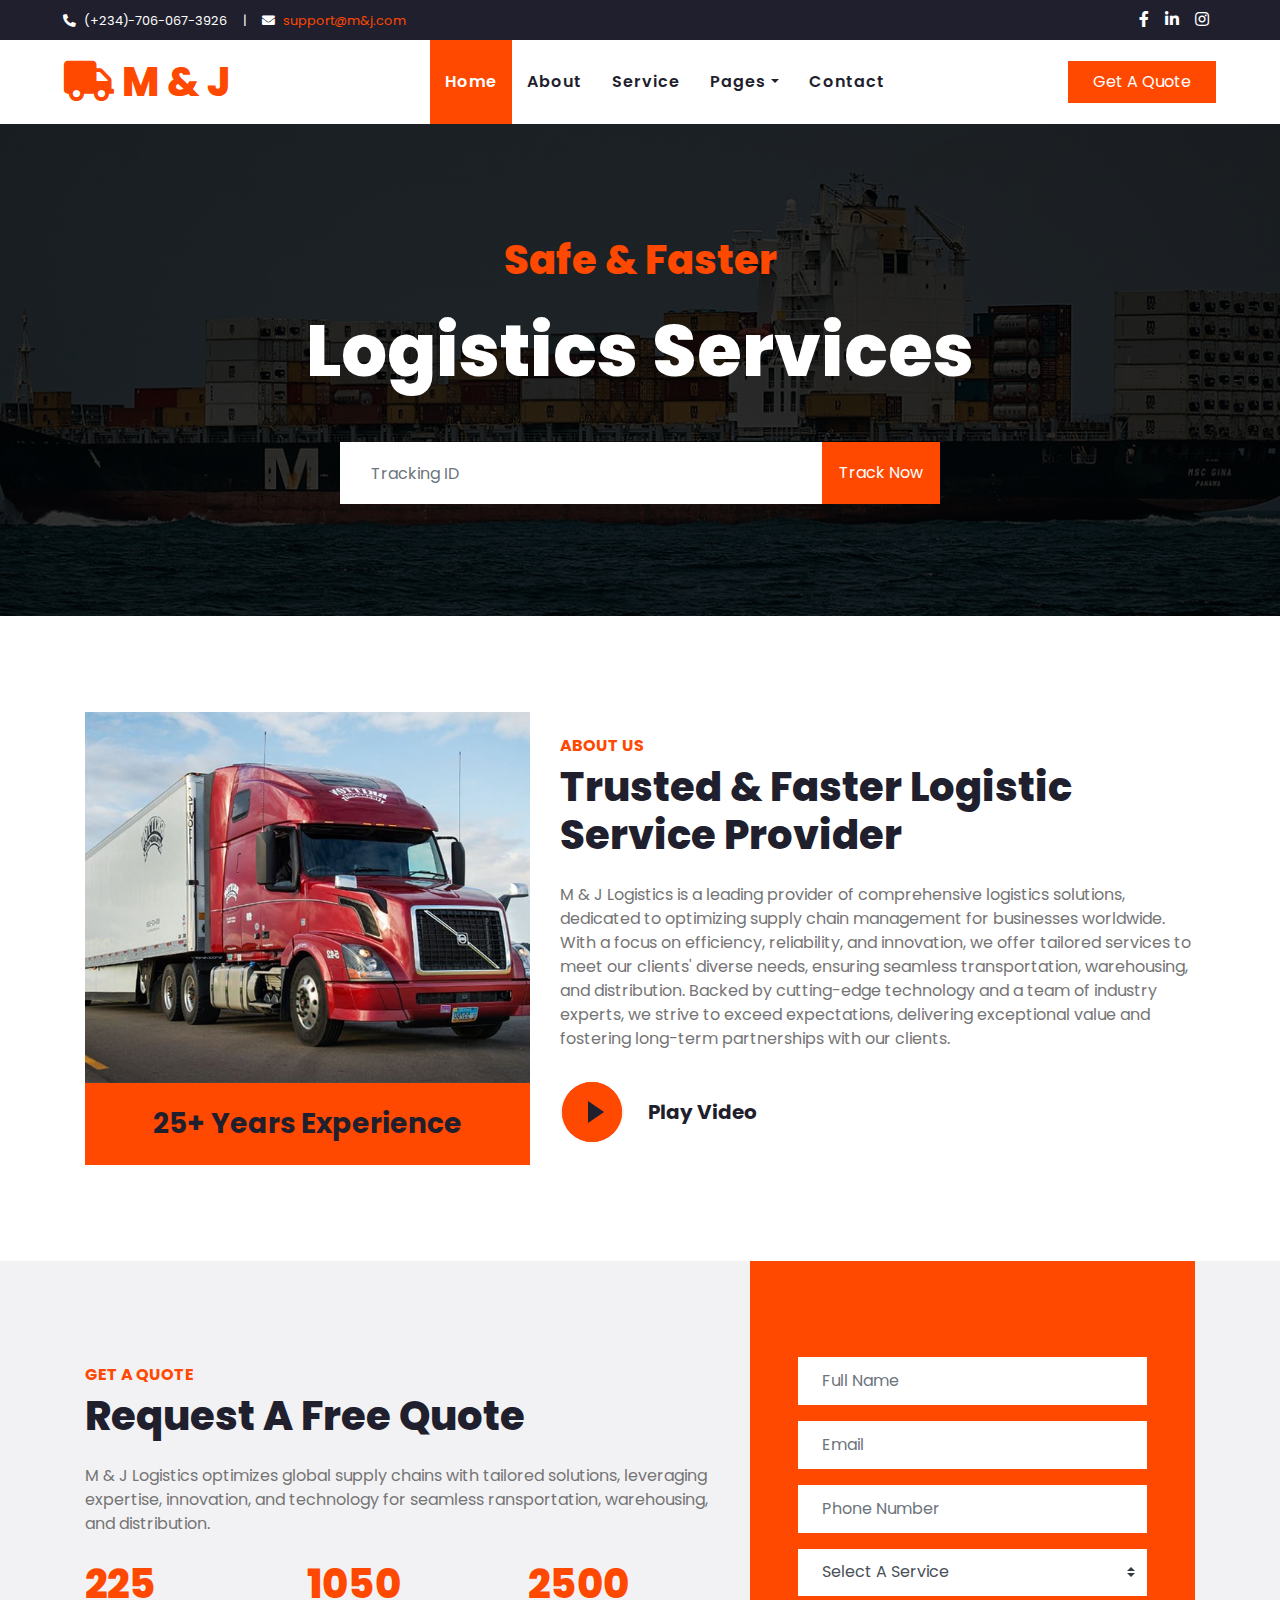
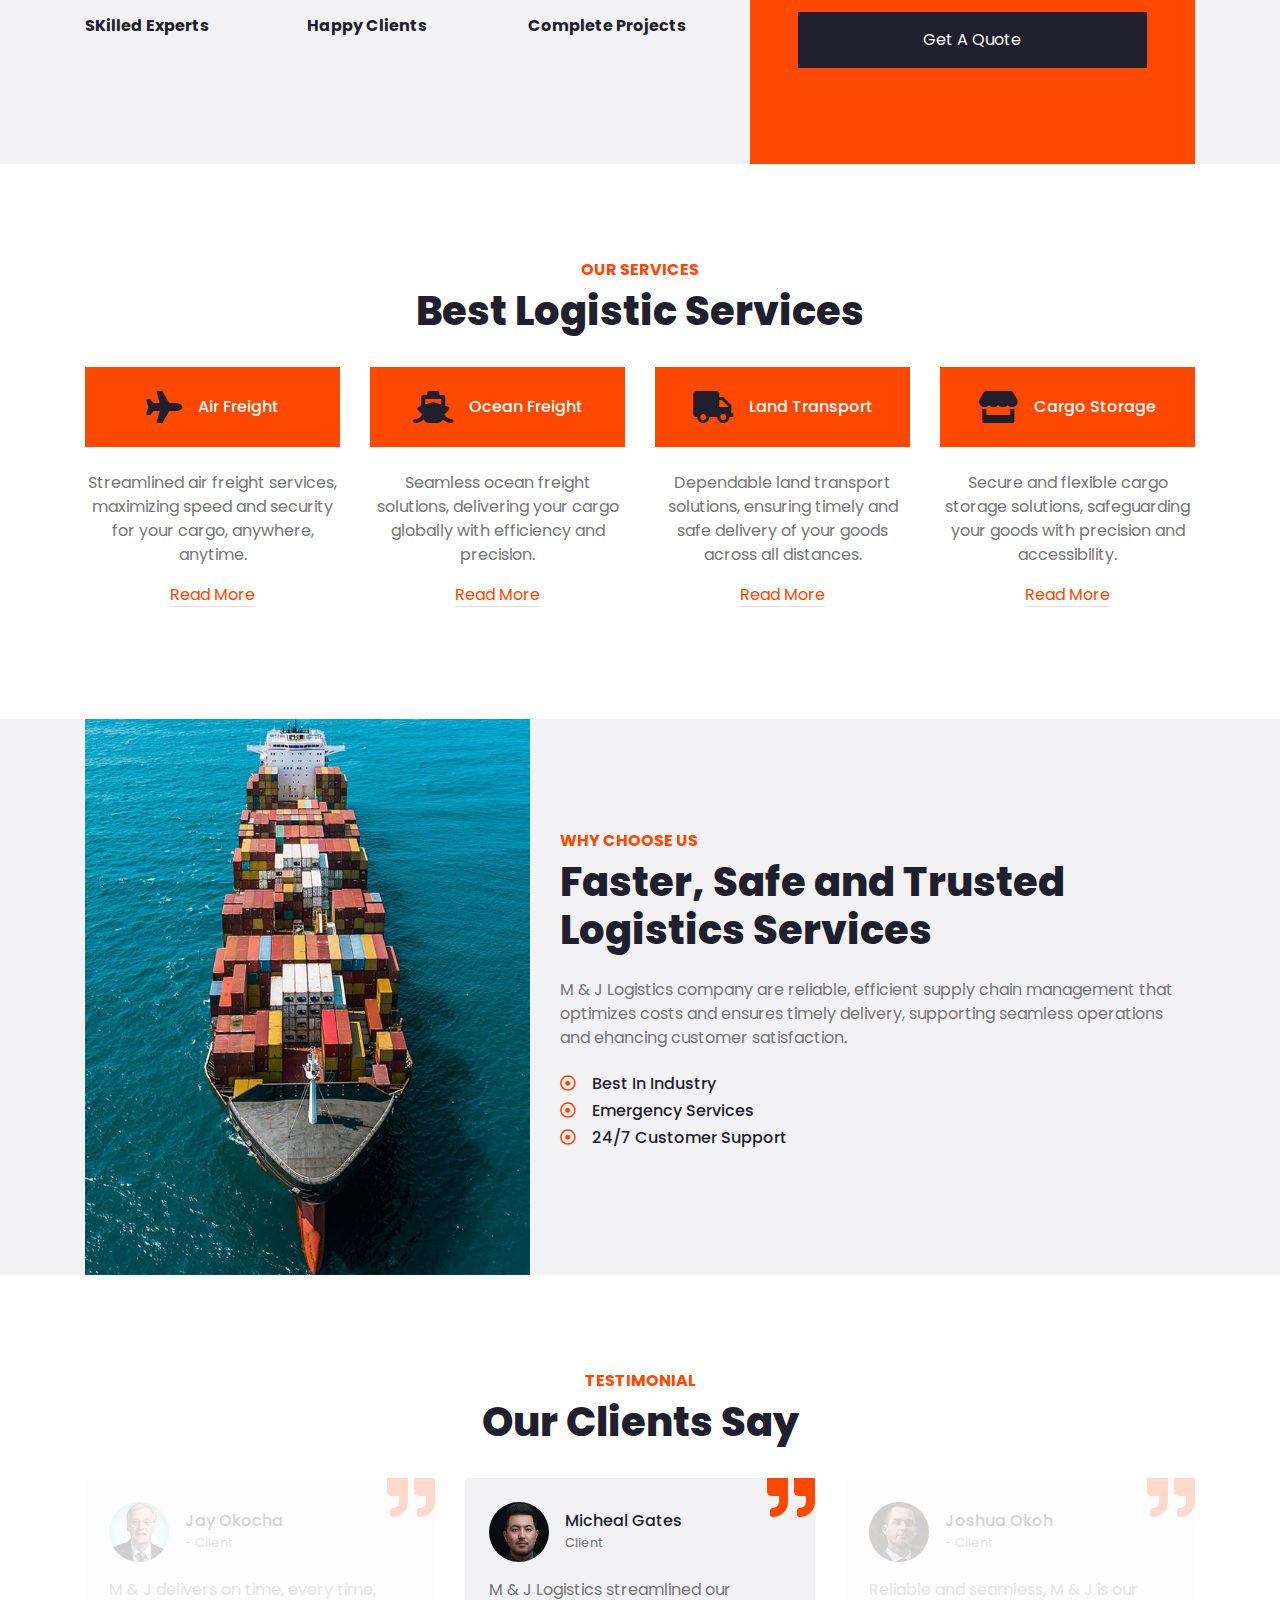
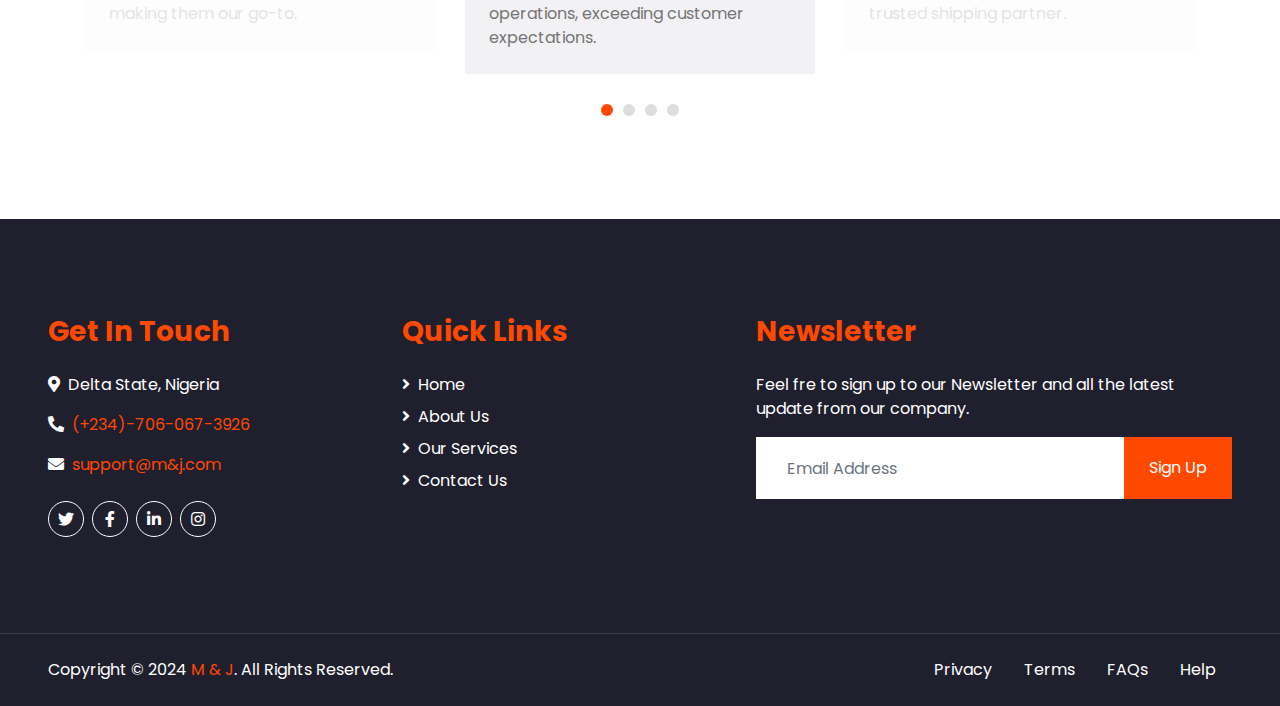
==== commit e1d3bf61: "Update index.html" ====
--- a/index.html
+++ b/index.html
@@ -6,7 +6,7 @@
     <title>M & J - Your most reliable Logistics Company</title>
     <meta content="width=device-width, initial-scale=1.0" name="viewport">
     <meta content="Reliable Logistics Company" name="keywords">
-    <meta content="Reliable Logistics Company" name="description">
+    <meta content="Reliable Logistics Company" name="description"> 
 
     <!-- Favicon -->
     <link href="img/favicon.ico" rel="icon">
@@ -28,14 +28,15 @@
 <body>
 
     
+   
     <!-- Topbar Start -->
     <div class="container-fluid bg-dark">
         <div class="row py-2 px-lg-5">
             <div class="col-lg-6 text-center text-lg-left mb-2 mb-lg-0">
                 <div class="d-inline-flex align-items-center text-white">
-                    <small><!--<i class="fa fa-phone-alt mr-2"></i>-->(+234)-706-067-3926</small>
+                    <small><i class="fa fa-phone-alt mr-2"></i>(+234)-706-067-3926</small>
                     <small class="px-3">|</small>
-                    <small><!--<i class="fa fa-envelope mr-2"></i>--><a href="mailto:support@m&j.com">support@m&j.com</a></small>
+                    <small><i class="fa fa-envelope mr-2"></i><a href="mailto:support@m&j.com">support@m&j.com</a></small>
                 </div>
             </div>
             <div class="col-lg-6 text-center text-lg-right">
@@ -49,9 +50,6 @@
                     <a class="text-white px-2" href="">
                         <i class="fab fa-instagram"></i>
                     </a>
-                    <!--<a class="text-white pl-2" href="">
-                        <i class="fab fa-youtube"></i>
-                    </a>-->
                 </div>
             </div>
         </div>
